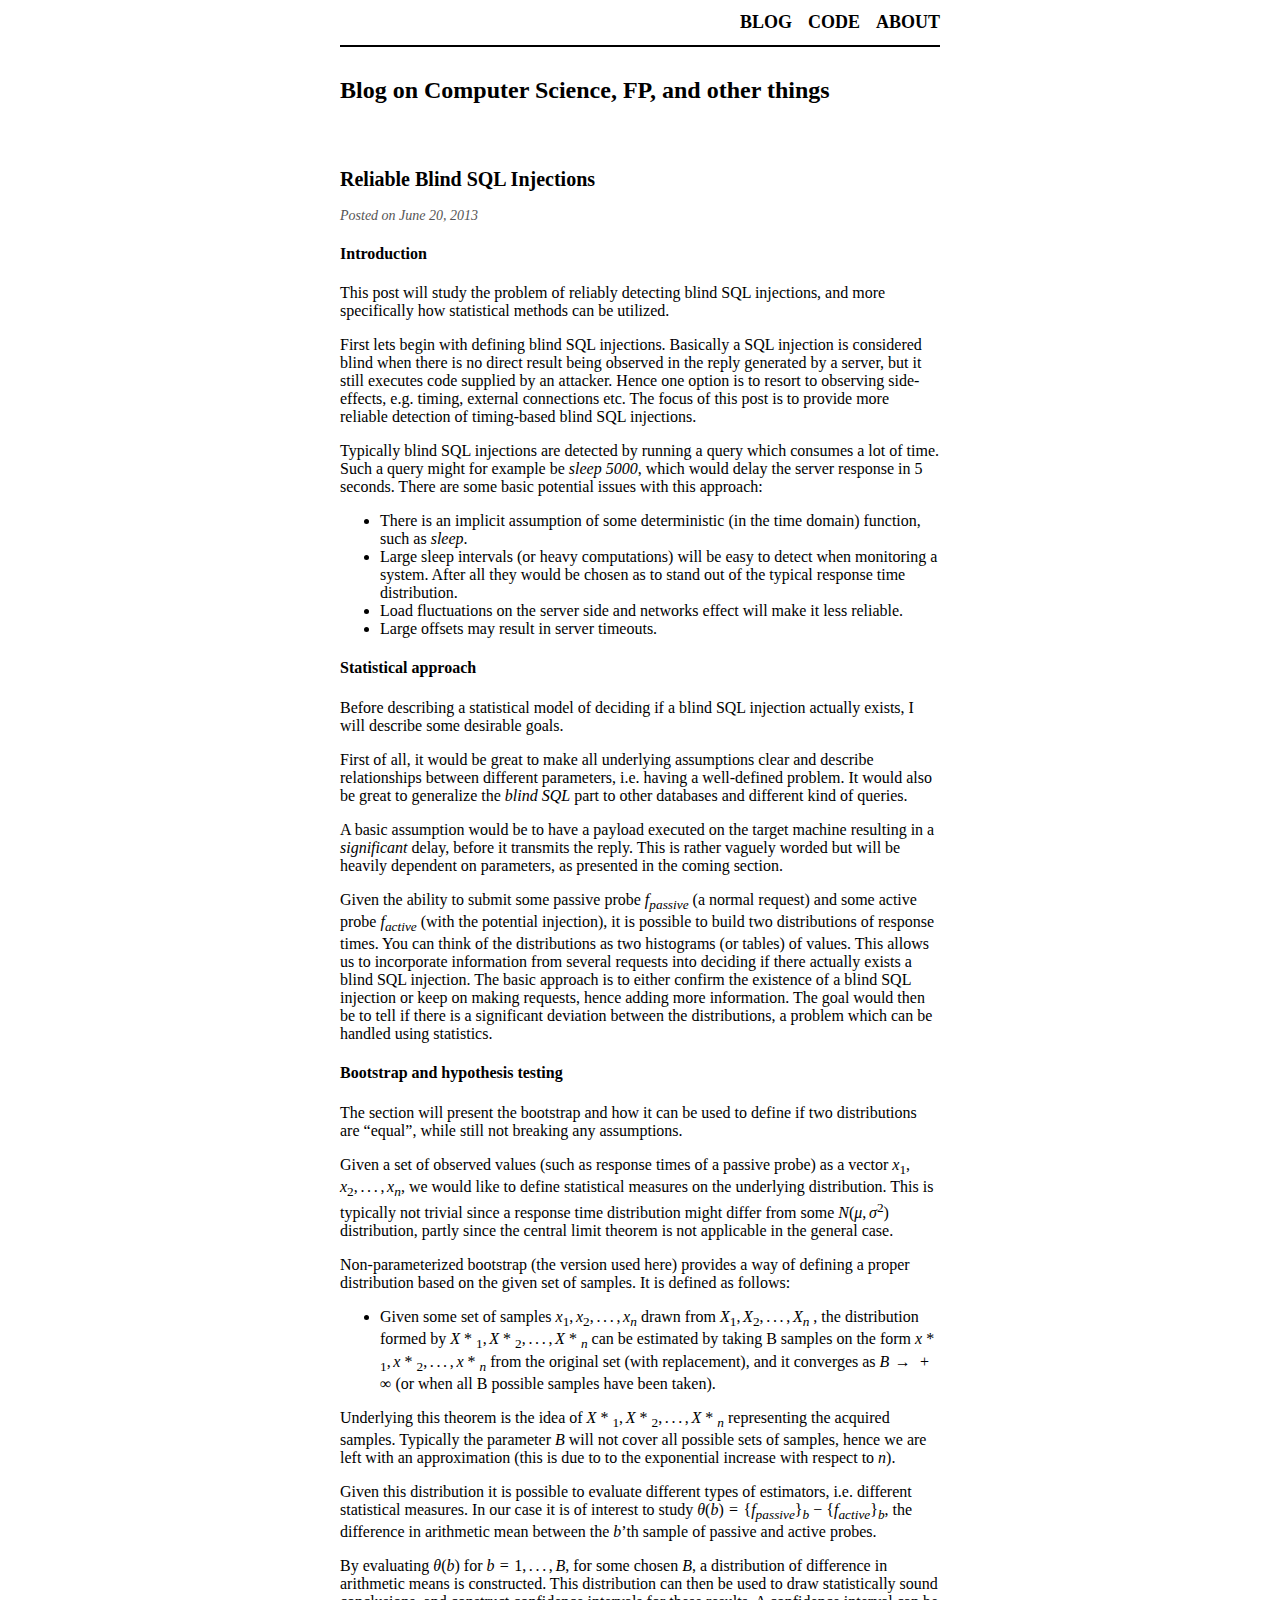
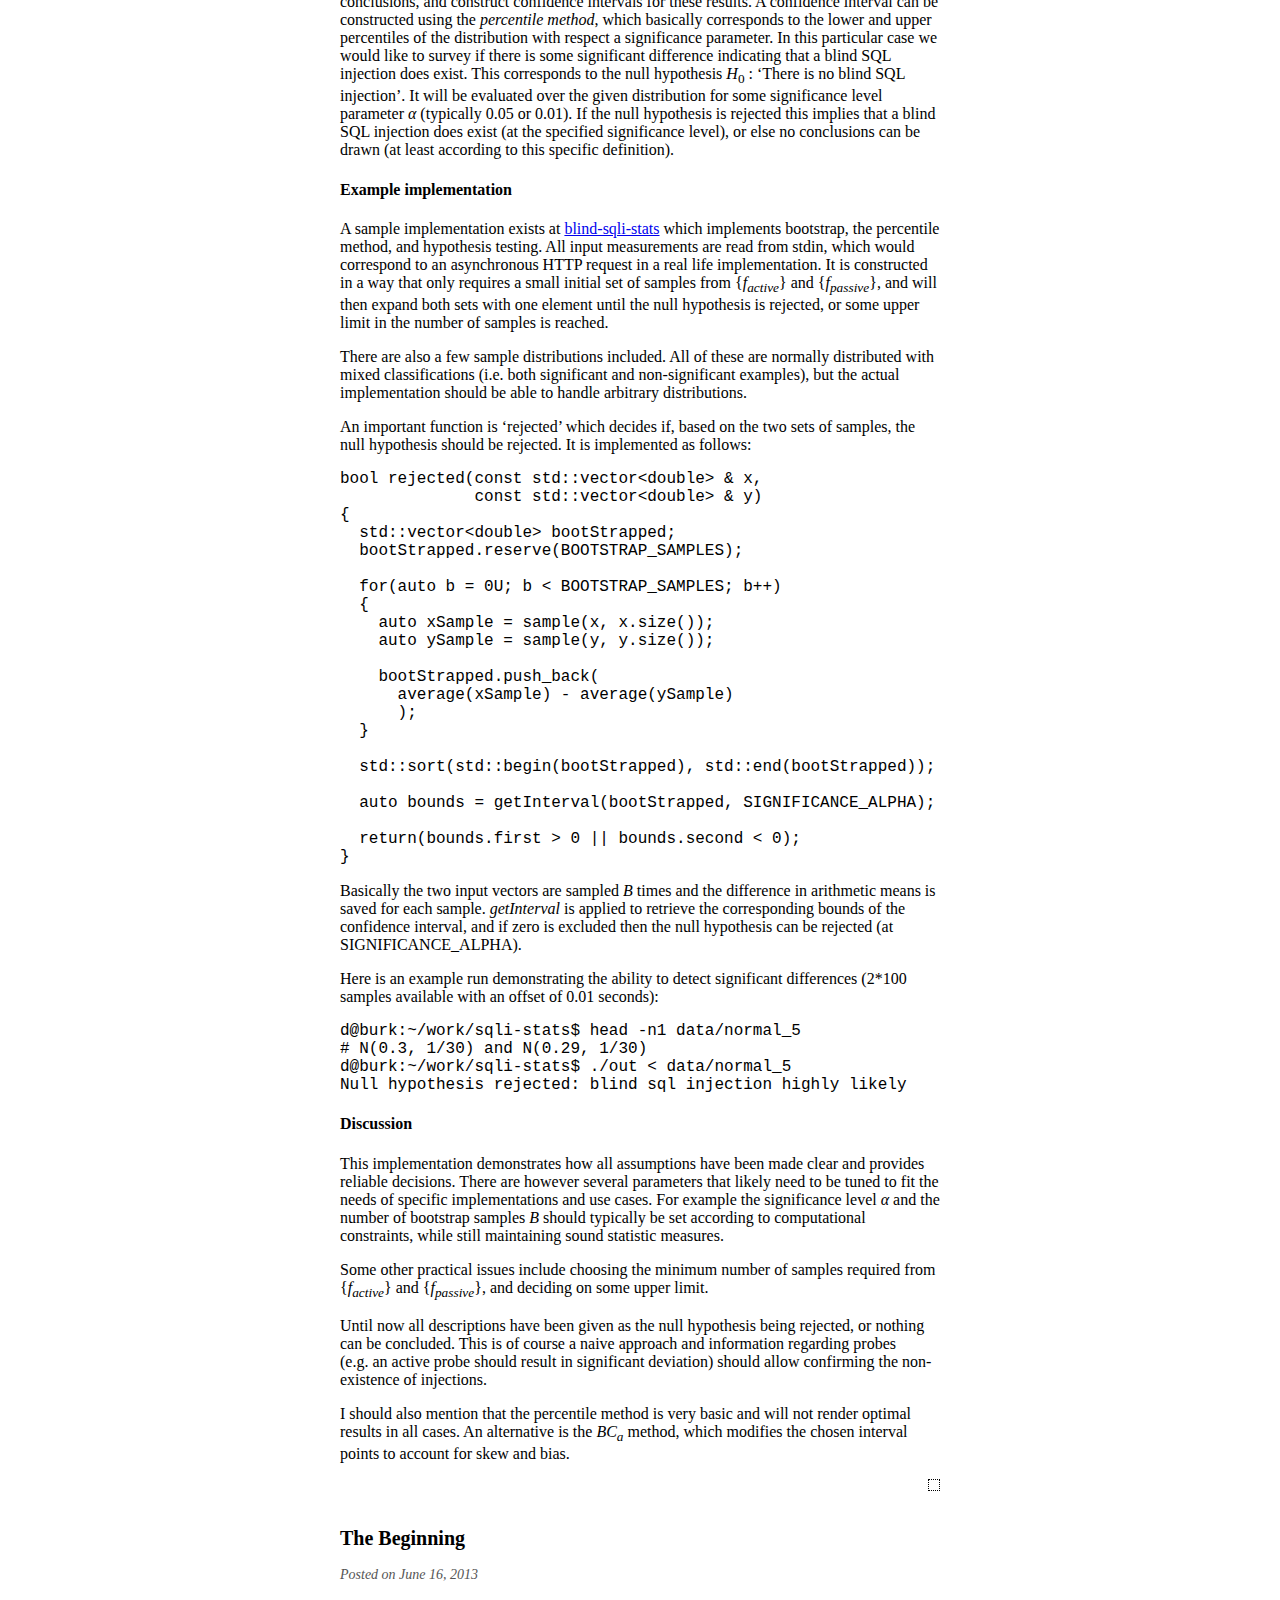
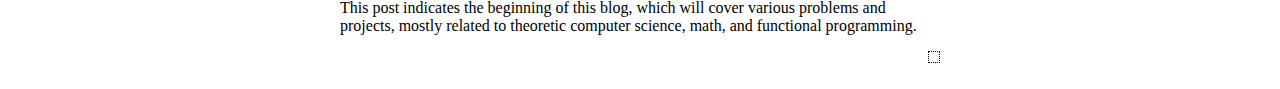
==== index.html @ d7e967e4 "Some improvements in SQL article." ====
<?xml version="1.0" encoding="UTF-8" ?>
<!DOCTYPE html PUBLIC "-//W3C//DTD XHTML 1.0 Strict//EN" "http://www.w3.org/TR/xhtml1/DTD/xhtml1-strict.dtd">
<html xmlns="http://www.w3.org/1999/xhtml" xml:lang="en" lang="en">
    <head>
        <meta http-equiv="Content-Type" content="text/html; charset=UTF-8" />
        <title>Blog on Computer Science, FP, and other things</title>
        <link rel="stylesheet" type="text/css" href="./css/default.css" />

        <script type="text/javascript" src="http://cdn.mathjax.org/mathjax/latest/MathJax.js?config=TeX-AMS-MML_HTMLorMML"></script>
        <script type="text/javascript">
        MathJax.Hub.Config({
          tex2jax: {
            inlineMath: [ ['$','$'], ['\\(','\\)'] ]
          }
        });
        </script>
    </head>
    <body>
        <div id="header">
            <div id="navigation">
                <a href="./">Blog</a>
                <a href="https://github.com/davnils" target="_blank">Code</a>
                <a href="./about.html">About</a>
            </div>
        </div>

        <div id="content">
            <h1>Blog on Computer Science, FP, and other things</h1>
            
  <a href="#Reliable Blind SQL Injections"></a>
  <div class="post">
<h2>Reliable Blind SQL Injections</h2>

<div class="info">
  Posted on June 20, 2013
</div>

  <h4 id="introduction">Introduction</h4>
<p>This post will study the problem of reliably detecting blind SQL injections, and more specifically how statistical methods can be utilized.</p>
<p>First lets begin with defining blind SQL injections. Basically a SQL injection is considered blind when there is no direct result being observed in the reply generated by a server, but it still executes code supplied by an attacker. Hence one option is to resort to observing side-effects, e.g. timing, external connections etc. The focus of this post is to provide more reliable detection of timing-based blind SQL injections.</p>
<p>Typically blind SQL injections are detected by running a query which consumes a lot of time. Such a query might for example be <i>sleep 5000</i>, which would delay the server response in 5 seconds. There are some basic potential issues with this approach:</p>
<ul>
<li>There is an implicit assumption of some deterministic (in the time domain) function, such as <i>sleep</i>.</li>
<li>Large sleep intervals (or heavy computations) will be easy to detect when monitoring a system. After all they would be chosen as to stand out of the typical response time distribution.</li>
<li>Load fluctuations on the server side and networks effect will make it less reliable.</li>
<li>Large offsets may result in server timeouts.</li>
</ul>
<h4 id="statistical-approach">Statistical approach</h4>
<p>Before describing a statistical model of deciding if a blind SQL injection actually exists, I will describe some desirable goals.</p>
<p>First of all, it would be great to make all underlying assumptions clear and describe relationships between different parameters, i.e. having a well-defined problem. It would also be great to generalize the <i>blind SQL</i> part to other databases and different kind of queries.</p>
<p>A basic assumption would be to have a payload executed on the target machine resulting in a <i>significant</i> delay, before it transmits the reply. This is rather vaguely worded but will be heavily dependent on parameters, as presented in the coming section.</p>
<p>Given the ability to submit some passive probe <span class="math"><em>f</em><sub><em>p</em><em>a</em><em>s</em><em>s</em><em>i</em><em>v</em><em>e</em></sub></span> (a normal request) and some active probe <span class="math"><em>f</em><sub><em>a</em><em>c</em><em>t</em><em>i</em><em>v</em><em>e</em></sub></span> (with the potential injection), it is possible to build two distributions of response times. You can think of the distributions as two histograms (or tables) of values. This allows us to incorporate information from several requests into deciding if there actually exists a blind SQL injection. The basic approach is to either confirm the existence of a blind SQL injection or keep on making requests, hence adding more information. The goal would then be to tell if there is a significant deviation between the distributions, a problem which can be handled using statistics.</p>
<h4 id="bootstrap-and-hypothesis-testing">Bootstrap and hypothesis testing</h4>
<p>The section will present the bootstrap and how it can be used to define if two distributions are “equal”, while still not breaking any assumptions.</p>
<p>Given a set of observed values (such as response times of a passive probe) as a vector <span class="math"><em>x</em><sub>1</sub>, <em>x</em><sub>2</sub>, . . . , <em>x</em><sub><em>n</em></sub></span>, we would like to define statistical measures on the underlying distribution. This is typically not trivial since a response time distribution might differ from some <span class="math"><em>N</em>(<em>μ</em>, <em>σ</em><sup>2</sup>)</span> distribution, partly since the central limit theorem is not applicable in the general case.</p>
<p>Non-parameterized bootstrap (the version used here) provides a way of defining a proper distribution based on the given set of samples. It is defined as follows:</p>
<ul>
<li>Given some set of samples <span class="math"><em>x</em><sub>1</sub>, <em>x</em><sub>2</sub>, . . . , <em>x</em><sub><em>n</em></sub></span> drawn from <span class="math"><em>X</em><sub>1</sub>, <em>X</em><sub>2</sub>, . . . , <em>X</em><sub><em>n</em></sub></span> , the distribution formed by <span class="math"><em>X</em> * <sub>1</sub>, <em>X</em> * <sub>2</sub>, . . . , <em>X</em> * <sub><em>n</em></sub></span> can be estimated by taking B samples on the form <span class="math"><em>x</em> * <sub>1</sub>, <em>x</em> * <sub>2</sub>, . . . , <em>x</em> * <sub><em>n</em></sub></span> from the original set (with replacement), and it converges as <span class="math"><em>B</em> →  + ∞</span> (or when all B possible samples have been taken).</li>
</ul>
<p>Underlying this theorem is the idea of <span class="math"><em>X</em> * <sub>1</sub>, <em>X</em> * <sub>2</sub>, . . . , <em>X</em> * <sub><em>n</em></sub></span> representing the acquired samples. Typically the parameter <span class="math"><em>B</em></span> will not cover all possible sets of samples, hence we are left with an approximation (this is due to to the exponential increase with respect to <span class="math"><em>n</em></span>).</p>
<p>Given this distribution it is possible to evaluate different types of estimators, i.e. different statistical measures. In our case it is of interest to study <span class="math"><em>θ</em>(<em>b</em>) = {<em>f</em><sub><em>p</em><em>a</em><em>s</em><em>s</em><em>i</em><em>v</em><em>e</em></sub>}<sub><em>b</em></sub> − {<em>f</em><sub><em>a</em><em>c</em><em>t</em><em>i</em><em>v</em><em>e</em></sub>}<sub><em>b</em></sub></span>, the difference in arithmetic mean between the <span class="math"><em>b</em></span>’th sample of passive and active probes.</p>
<p>By evaluating <span class="math"><em>θ</em>(<em>b</em>)</span> for <span class="math"><em>b</em> = 1, . . . , <em>B</em></span>, for some chosen <span class="math"><em>B</em></span>, a distribution of difference in arithmetic means is constructed. This distribution can then be used to draw statistically sound conclusions, and construct confidence intervals for these results. A confidence interval can be constructed using the <i>percentile method</i>, which basically corresponds to the lower and upper percentiles of the distribution with respect a significance parameter. In this particular case we would like to survey if there is some significant difference indicating that a blind SQL injection does exist. This corresponds to the null hypothesis <span class="math"><em>H</em><sub>0</sub></span> : ‘There is no blind SQL injection’. It will be evaluated over the given distribution for some significance level parameter <span class="math"><em>α</em></span> (typically 0.05 or 0.01). If the null hypothesis is rejected this implies that a blind SQL injection does exist (at the specified significance level), or else no conclusions can be drawn (at least according to this specific definition).</p>
<h4 id="example-implementation">Example implementation</h4>
<p>A sample implementation exists at <a href="https://github.com/davnils/blind-sqli-stats">blind-sqli-stats</a> which implements bootstrap, the percentile method, and hypothesis testing. All input measurements are read from stdin, which would correspond to an asynchronous HTTP request in a real life implementation. It is constructed in a way that only requires a small initial set of samples from <span class="math">{<em>f</em><sub><em>a</em><em>c</em><em>t</em><em>i</em><em>v</em><em>e</em></sub>}</span> and <span class="math">{<em>f</em><sub><em>p</em><em>a</em><em>s</em><em>s</em><em>i</em><em>v</em><em>e</em></sub>}</span>, and will then expand both sets with one element until the null hypothesis is rejected, or some upper limit in the number of samples is reached.</p>
<p>There are also a few sample distributions included. All of these are normally distributed with mixed classifications (i.e. both significant and non-significant examples), but the actual implementation should be able to handle arbitrary distributions.</p>
<p>An important function is ‘rejected’ which decides if, based on the two sets of samples, the null hypothesis should be rejected. It is implemented as follows:</p>
<pre><code>bool rejected(const std::vector&lt;double&gt; &amp; x,
              const std::vector&lt;double&gt; &amp; y)
{
  std::vector&lt;double&gt; bootStrapped;
  bootStrapped.reserve(BOOTSTRAP_SAMPLES);

  for(auto b = 0U; b &lt; BOOTSTRAP_SAMPLES; b++)
  {
    auto xSample = sample(x, x.size());
    auto ySample = sample(y, y.size());

    bootStrapped.push_back(
      average(xSample) - average(ySample)
      );
  }

  std::sort(std::begin(bootStrapped), std::end(bootStrapped));

  auto bounds = getInterval(bootStrapped, SIGNIFICANCE_ALPHA);

  return(bounds.first &gt; 0 || bounds.second &lt; 0);
}</code></pre>
<p>Basically the two input vectors are sampled <span class="math"><em>B</em></span> times and the difference in arithmetic means is saved for each sample. <span class="math"><em>g</em><em>e</em><em>t</em><em>I</em><em>n</em><em>t</em><em>e</em><em>r</em><em>v</em><em>a</em><em>l</em></span> is applied to retrieve the corresponding bounds of the confidence interval, and if zero is excluded then the null hypothesis can be rejected (at SIGNIFICANCE_ALPHA).</p>
<p>Here is an example run demonstrating the ability to detect significant differences (2*100 samples available with an offset of 0.01 seconds):</p>
<pre><code>d@burk:~/work/sqli-stats$ head -n1 data/normal_5
# N(0.3, 1/30) and N(0.29, 1/30)
d@burk:~/work/sqli-stats$ ./out &lt; data/normal_5 
Null hypothesis rejected: blind sql injection highly likely</code></pre>
<h4 id="discussion">Discussion</h4>
<p>This implementation demonstrates how all assumptions have been made clear and provides reliable decisions. There are however several parameters that likely need to be tuned to fit the needs of specific implementations and use cases. For example the significance level <span class="math"><em>α</em></span> and the number of bootstrap samples <span class="math"><em>B</em></span> should typically be set according to computational constraints, while still maintaining sound statistic measures.</p>
<p>Some other practical issues include choosing the minimum number of samples required from <span class="math">{<em>f</em><sub><em>a</em><em>c</em><em>t</em><em>i</em><em>v</em><em>e</em></sub>}</span> and <span class="math">{<em>f</em><sub><em>p</em><em>a</em><em>s</em><em>s</em><em>i</em><em>v</em><em>e</em></sub>}</span>, and deciding on some upper limit.</p>
<p>Until now all descriptions have been given as the null hypothesis being rejected, or nothing can be concluded. This is of course a naive approach and information regarding probes (e.g. an active probe should result in significant deviation) should allow confirming the non-existence of injections.</p>
<p>I should also mention that the percentile method is very basic and will not render optimal results in all cases. An alternative is the <span class="math"><em>B</em><em>C</em><sub><em>a</em></sub></span> method, which modifies the chosen interval points to account for skew and bias.</p>
</div>

<div class="box"></div>


  <a href="#The Beginning"></a>
  <div class="post">
<h2>The Beginning</h2>

<div class="info">
  Posted on June 16, 2013
</div>

  <p>This post indicates the beginning of this blog, which will cover various problems and projects, mostly related to theoretic computer science, math, and functional programming.</p>
</div>

<div class="box"></div>



        </div>
    </body>
</html>
---- css/default.css ----
body{color:black;font-size:16px;margin:0px auto 0px auto;width:600px}div#header{border-bottom:2px solid black;margin-bottom:30px;padding:12px 0px 12px 0px}div#logo a{color:black;float:left;font-size:18px;font-weight:bold;text-decoration:none}div#header #navigation{text-align:right}div#header #navigation a{color:black;font-size:18px;font-weight:bold;margin-left:12px;text-decoration:none;text-transform:uppercase}div#footer{border-top:solid 2px black;color:#555;font-size:12px;margin-top:30px;padding:12px 0px 12px 0px;text-align:right}h1{font-size:24px}h2{font-size:20px}div.info{color:#555;font-size:14px;font-style:italic}div.post{margin-top:4em}div.box{width:10px;height:10px;border:1px;border-style:dotted;background-color:white;float:right}
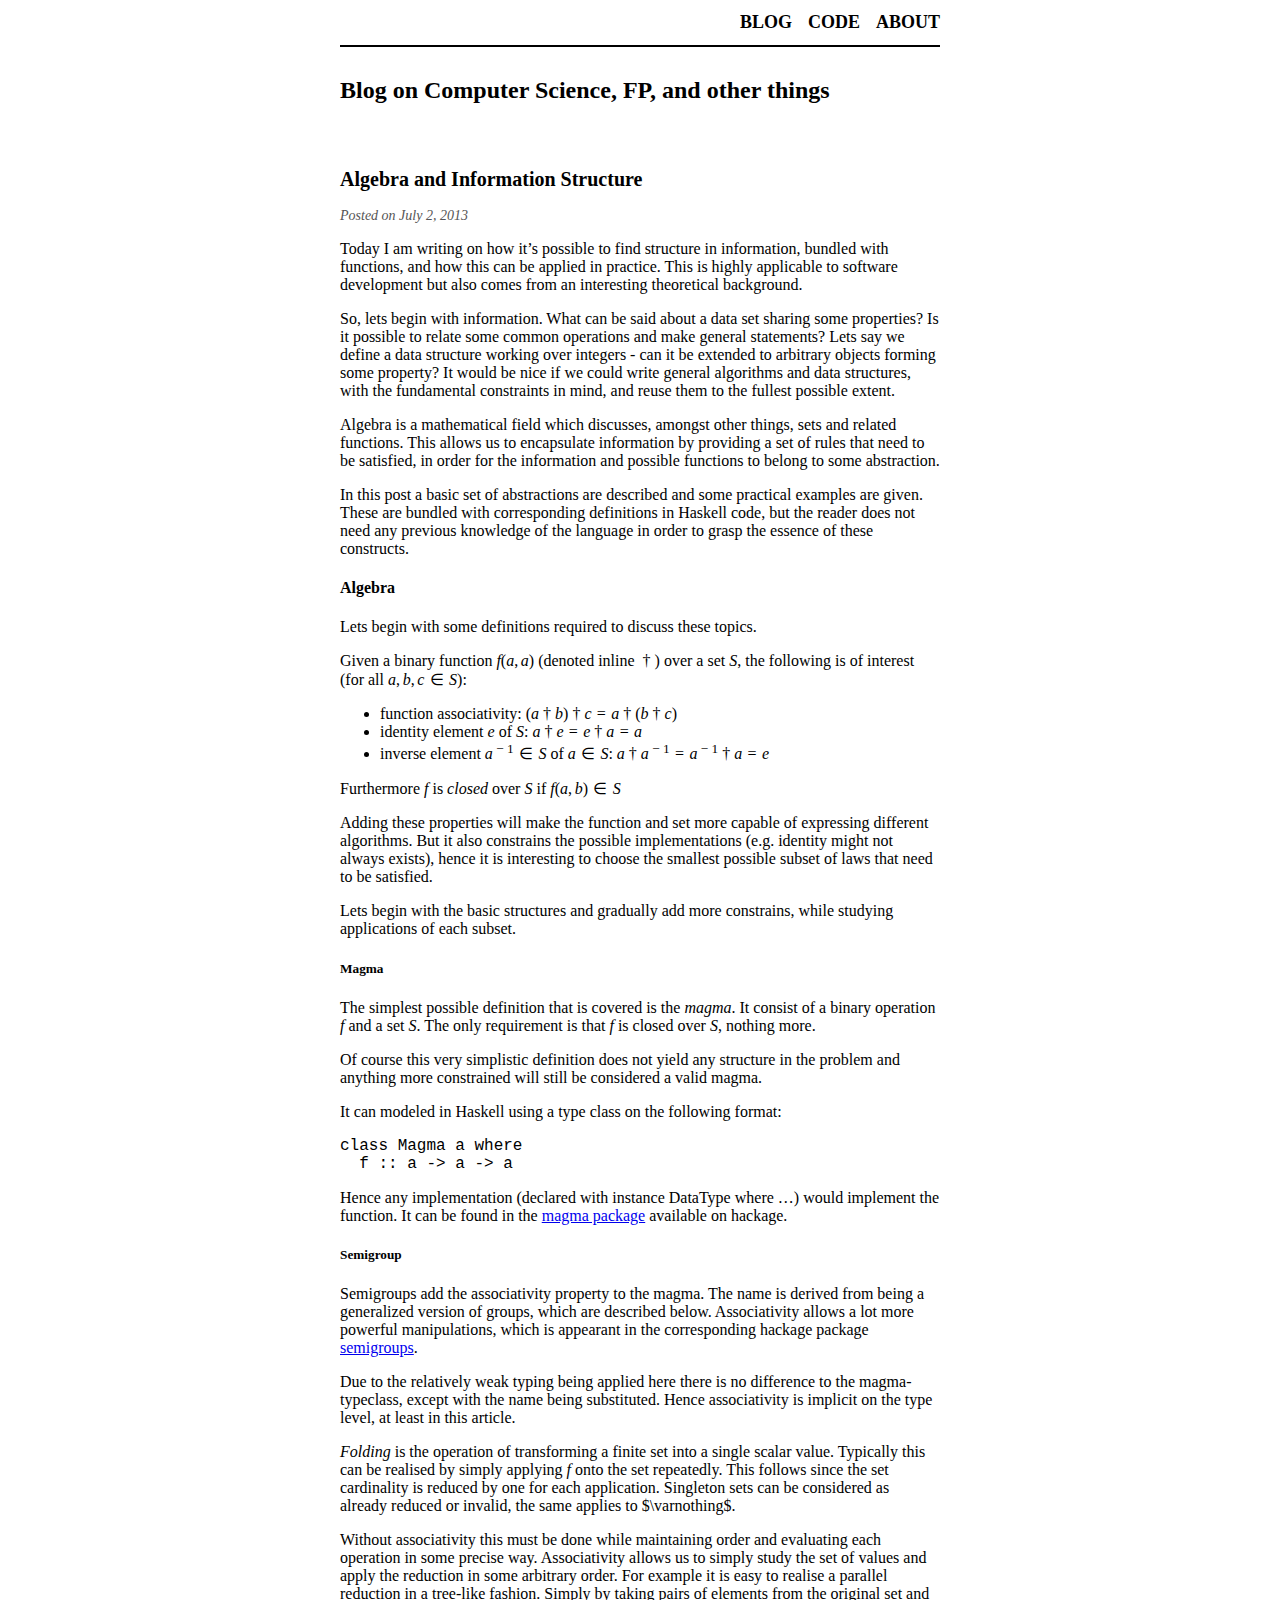
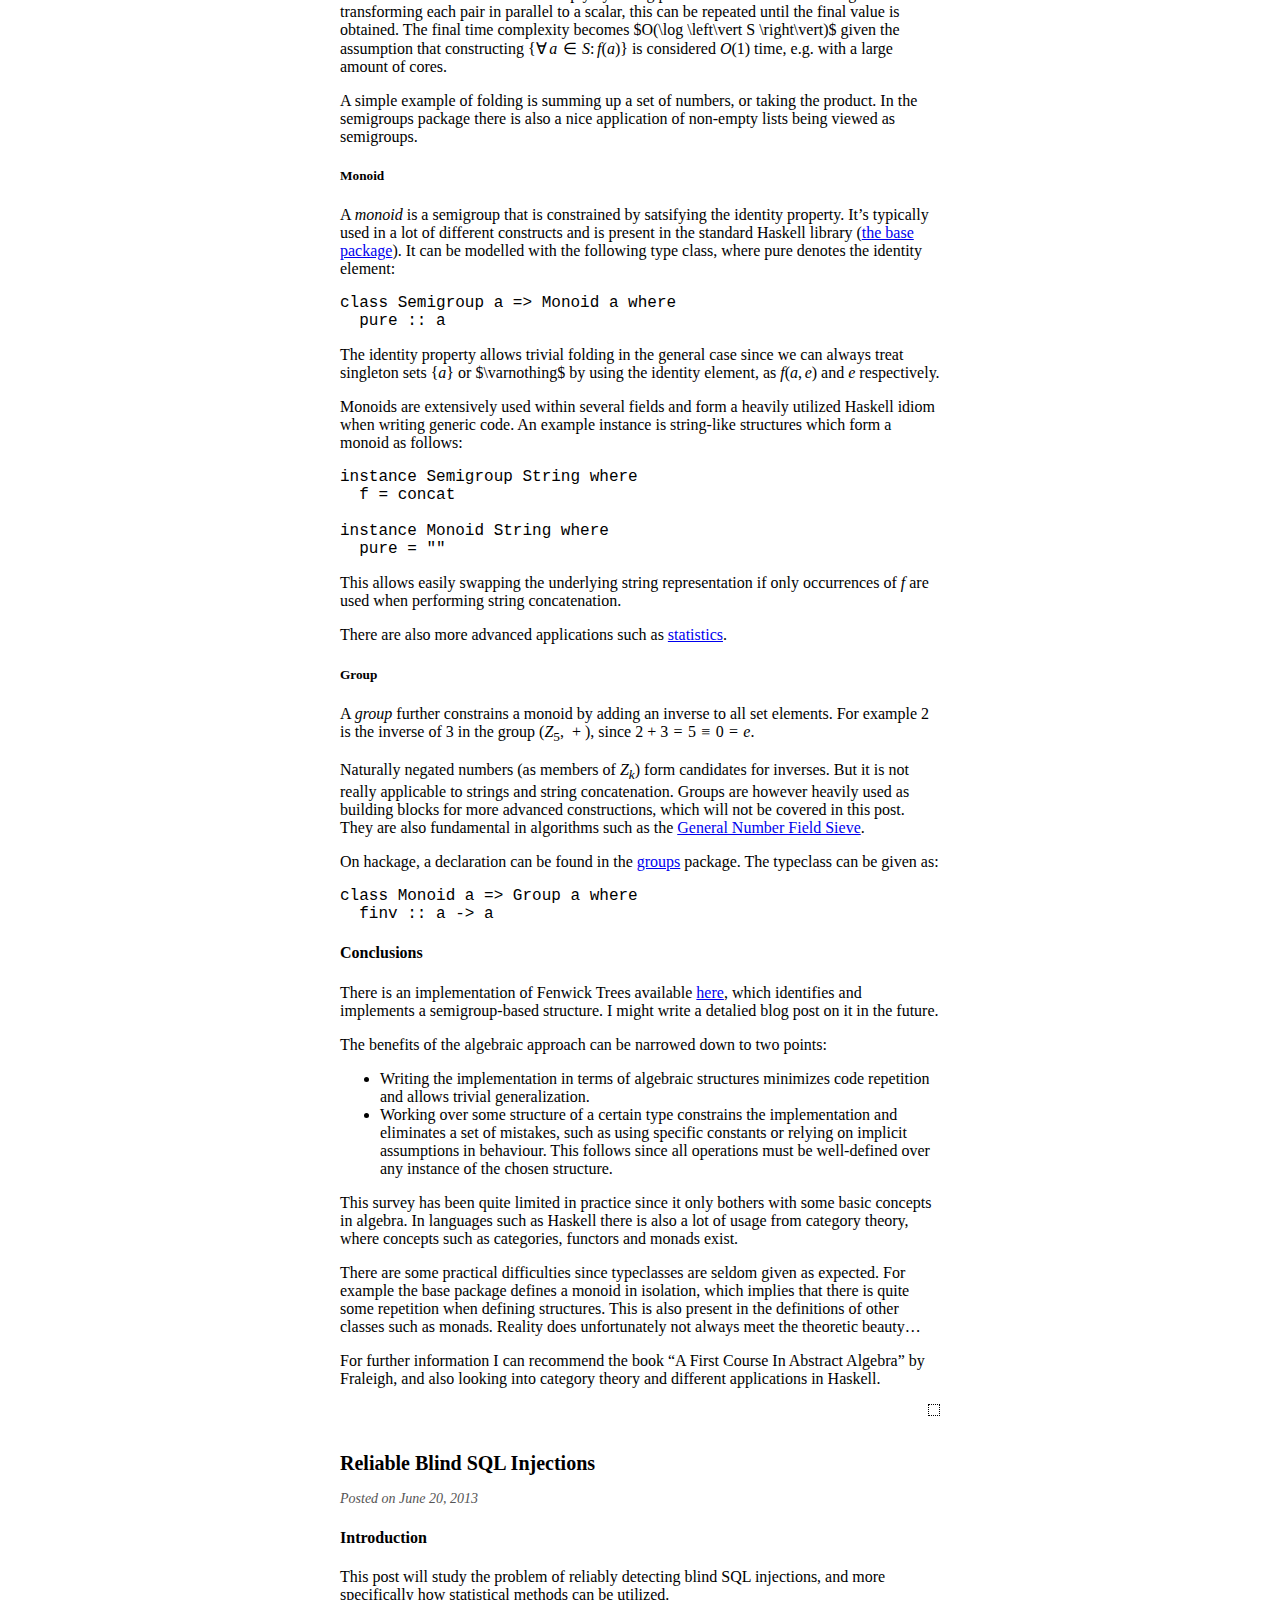
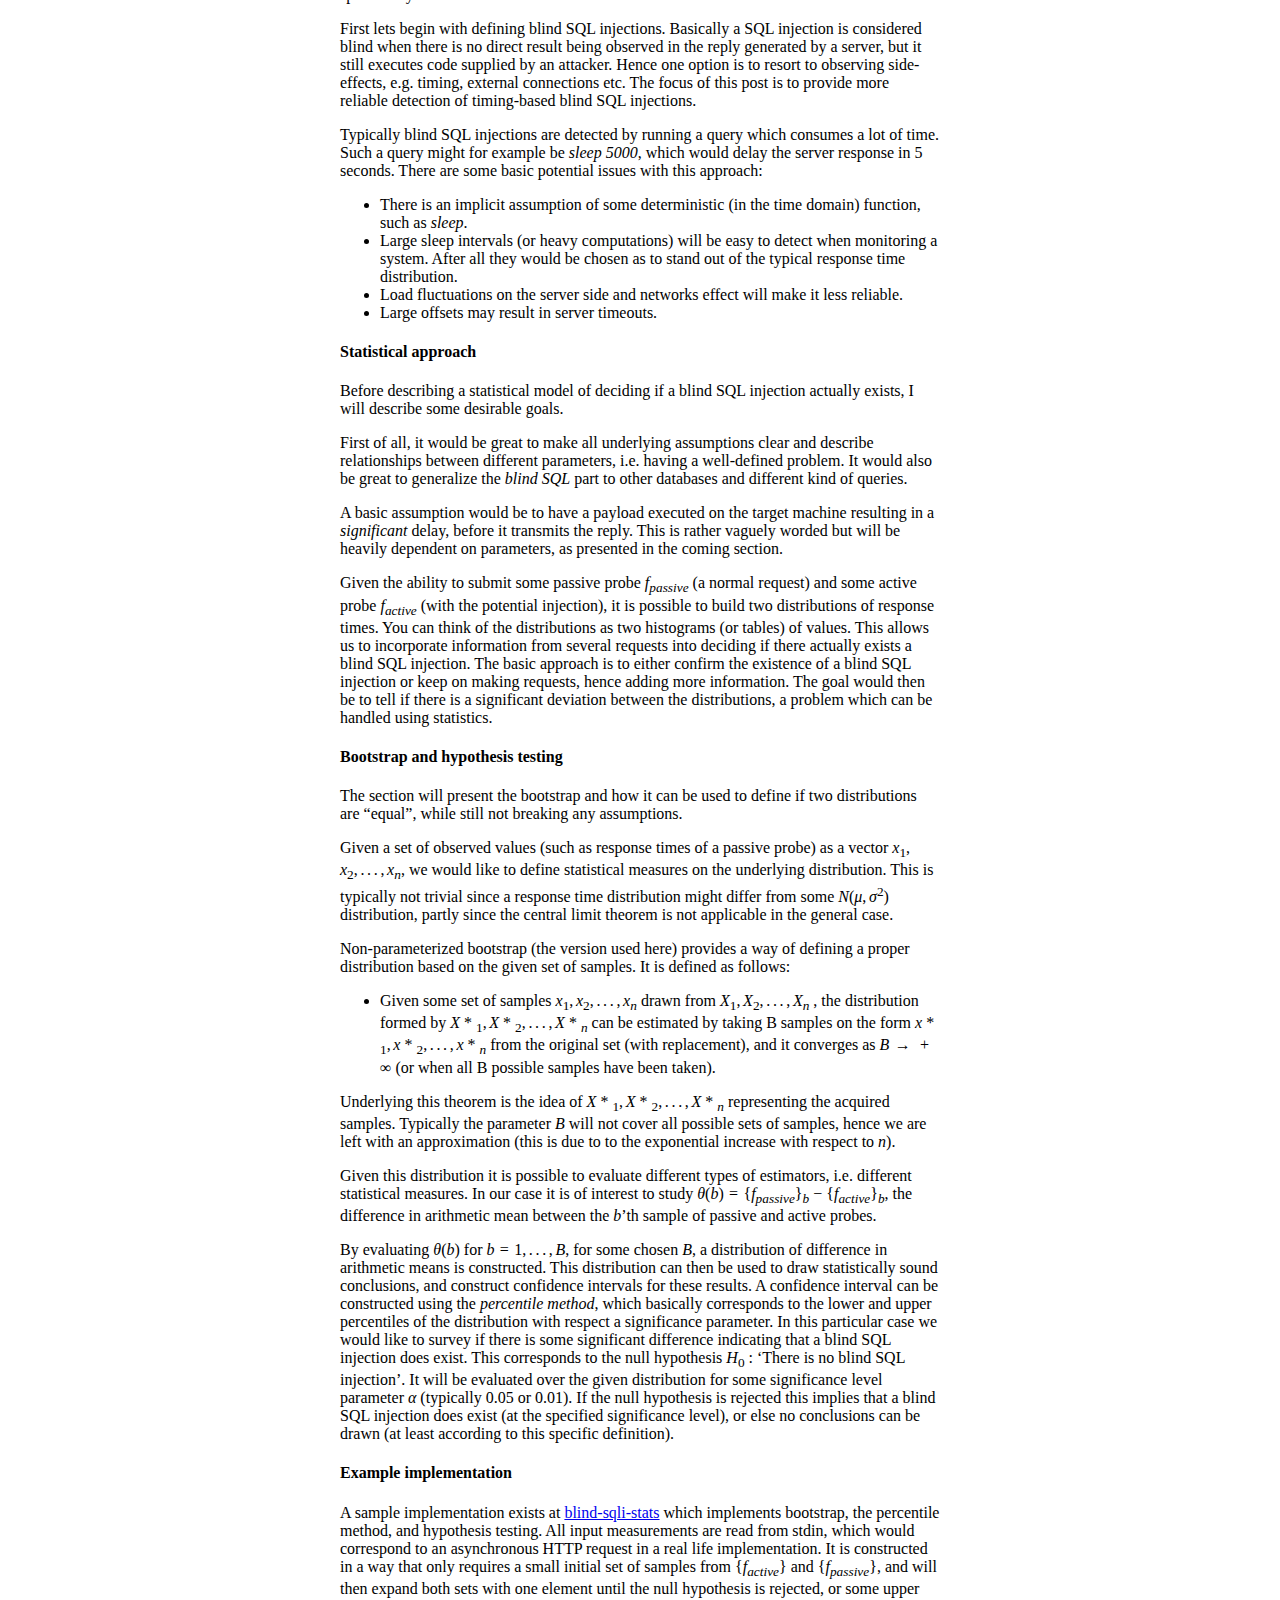
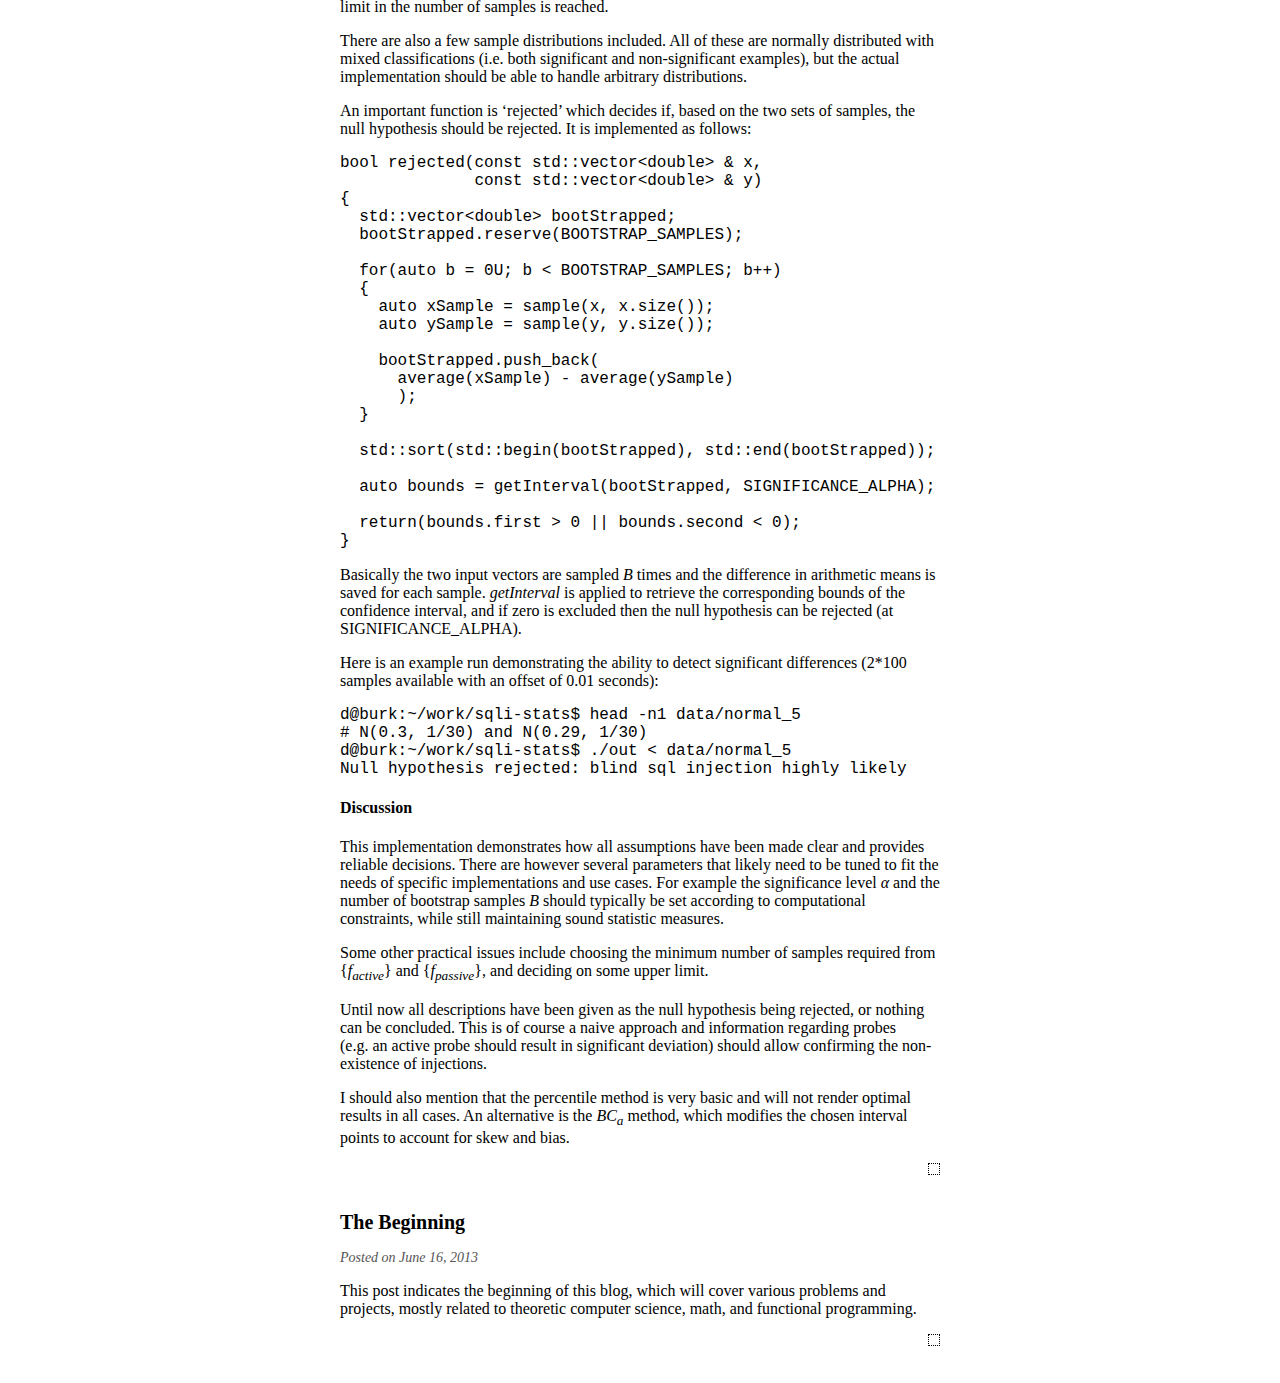
==== commit f82240ad: "New post on algebra." ====
--- a/index.html
+++ b/index.html
@@ -27,6 +27,76 @@
         <div id="content">
             <h1>Blog on Computer Science, FP, and other things</h1>
             
+  <a href="#Algebra and Information Structure"></a>
+  <div class="post">
+<h2>Algebra and Information Structure</h2>
+
+<div class="info">
+  Posted on July  2, 2013
+</div>
+
+  <p>Today I am writing on how it’s possible to find structure in information, bundled with functions, and how this can be applied in practice. This is highly applicable to software development but also comes from an interesting theoretical background.</p>
+<p>So, lets begin with information. What can be said about a data set sharing some properties? Is it possible to relate some common operations and make general statements? Lets say we define a data structure working over integers - can it be extended to arbitrary objects forming some property? It would be nice if we could write general algorithms and data structures, with the fundamental constraints in mind, and reuse them to the fullest possible extent.</p>
+<p>Algebra is a mathematical field which discusses, amongst other things, sets and related functions. This allows us to encapsulate information by providing a set of rules that need to be satisfied, in order for the information and possible functions to belong to some abstraction.</p>
+<p>In this post a basic set of abstractions are described and some practical examples are given. These are bundled with corresponding definitions in Haskell code, but the reader does not need any previous knowledge of the language in order to grasp the essence of these constructs.</p>
+<h4 id="algebra">Algebra</h4>
+<p>Lets begin with some definitions required to discuss these topics.</p>
+<p>Given a binary function <span class="math"><em>f</em>(<em>a</em>, <em>a</em>)</span> (denoted inline <span class="math"> † </span>) over a set <span class="math"><em>S</em></span>, the following is of interest (for all <span class="math"><em>a</em>, <em>b</em>, <em>c</em> ∈ <em>S</em></span>):</p>
+<ul>
+<li>function associativity: <span class="math">(<em>a</em> † <em>b</em>) † <em>c</em> = <em>a</em> † (<em>b</em> † <em>c</em>)</span></li>
+<li>identity element <span class="math"><em>e</em></span> of <span class="math"><em>S</em></span>: <span class="math"><em>a</em> † <em>e</em> = <em>e</em> † <em>a</em> = <em>a</em></span></li>
+<li>inverse element <span class="math"><em>a</em><sup> − 1</sup> ∈ <em>S</em></span> of <span class="math"><em>a</em> ∈ <em>S</em></span>: <span class="math"><em>a</em> † <em>a</em><sup> − 1</sup> = <em>a</em><sup> − 1</sup> † <em>a</em> = <em>e</em></span></li>
+</ul>
+<p>Furthermore <span class="math"><em>f</em></span> is <span class="math"><em>c</em><em>l</em><em>o</em><em>s</em><em>e</em><em>d</em></span> over <span class="math"><em>S</em></span> if <span class="math"><em>f</em>(<em>a</em>, <em>b</em>) ∈ <em>S</em></span></p>
+<p>Adding these properties will make the function and set more capable of expressing different algorithms. But it also constrains the possible implementations (e.g. identity might not always exists), hence it is interesting to choose the smallest possible subset of laws that need to be satisfied.</p>
+<p>Lets begin with the basic structures and gradually add more constrains, while studying applications of each subset.</p>
+<h5 id="magma">Magma</h5>
+<p>The simplest possible definition that is covered is the <span class="math"><em>m</em><em>a</em><em>g</em><em>m</em><em>a</em></span>. It consist of a binary operation <span class="math"><em>f</em></span> and a set <span class="math"><em>S</em></span>. The only requirement is that <span class="math"><em>f</em></span> is closed over <span class="math"><em>S</em></span>, nothing more.</p>
+<p>Of course this very simplistic definition does not yield any structure in the problem and anything more constrained will still be considered a valid magma.</p>
+<p>It can modeled in Haskell using a type class on the following format:</p>
+<pre class="sourceCode haskell"><code class="sourceCode haskell"><span class="kw">class</span> <span class="dt">Magma</span> a <span class="kw">where</span>
+<span class="ot">  f ::</span> a <span class="ot">-&gt;</span> a <span class="ot">-&gt;</span> a</code></pre>
+<p>Hence any implementation (declared with instance DataType where …) would implement the function. It can be found in the <a href="http://hackage.haskell.org/package/magma">magma package</a> available on hackage.</p>
+<h5 id="semigroup">Semigroup</h5>
+<p>Semigroups add the associativity property to the magma. The name is derived from being a generalized version of groups, which are described below. Associativity allows a lot more powerful manipulations, which is appearant in the corresponding hackage package <a href="http://hackage.haskell.org/package/semigroups">semigroups</a>.</p>
+<p>Due to the relatively weak typing being applied here there is no difference to the magma-typeclass, except with the name being substituted. Hence associativity is implicit on the type level, at least in this article.</p>
+<p><span class="math"><em>F</em><em>o</em><em>l</em><em>d</em><em>i</em><em>n</em><em>g</em></span> is the operation of transforming a finite set into a single scalar value. Typically this can be realised by simply applying <span class="math"><em>f</em></span> onto the set repeatedly. This follows since the set cardinality is reduced by one for each application. Singleton sets can be considered as already reduced or invalid, the same applies to <span class="math">$\varnothing$</span>.</p>
+<p>Without associativity this must be done while maintaining order and evaluating each operation in some precise way. Associativity allows us to simply study the set of values and apply the reduction in some arbitrary order. For example it is easy to realise a parallel reduction in a tree-like fashion. Simply by taking pairs of elements from the original set and transforming each pair in parallel to a scalar, this can be repeated until the final value is obtained. The final time complexity becomes <span class="math">$O(\log \left\vert S \right\vert)$</span> given the assumption that constructing <span class="math">{∀ <em>a</em> ∈ <em>S</em>: <em>f</em>(<em>a</em>)}</span> is considered <span class="math"><em>O</em>(1)</span> time, e.g. with a large amount of cores.</p>
+<p>A simple example of folding is summing up a set of numbers, or taking the product. In the semigroups package there is also a nice application of non-empty lists being viewed as semigroups.</p>
+<h5 id="monoid">Monoid</h5>
+<p>A <span class="math"><em>m</em><em>o</em><em>n</em><em>o</em><em>i</em><em>d</em></span> is a semigroup that is constrained by satsifying the identity property. It’s typically used in a lot of different constructs and is present in the standard Haskell library (<a href="http://www.haskell.org/ghc/docs/latest/html/libraries/base/Data-Monoid.html">the base package</a>). It can be modelled with the following type class, where pure denotes the identity element:</p>
+<pre class="sourceCode haskell"><code class="sourceCode haskell"><span class="kw">class</span> <span class="dt">Semigroup</span> a <span class="ot">=&gt;</span> <span class="dt">Monoid</span> a <span class="kw">where</span>
+<span class="ot">  pure ::</span> a</code></pre>
+<p>The identity property allows trivial folding in the general case since we can always treat singleton sets <span class="math">{<em>a</em>}</span> or <span class="math">$\varnothing$</span> by using the identity element, as <span class="math"><em>f</em>(<em>a</em>, <em>e</em>)</span> and <span class="math"><em>e</em></span> respectively.</p>
+<p>Monoids are extensively used within several fields and form a heavily utilized Haskell idiom when writing generic code. An example instance is string-like structures which form a monoid as follows:</p>
+<pre class="sourceCode haskell"><code class="sourceCode haskell"><span class="kw">instance</span> <span class="dt">Semigroup</span> <span class="dt">String</span> <span class="kw">where</span>
+  f <span class="fu">=</span> <span class="fu">concat</span>
+
+<span class="kw">instance</span> <span class="dt">Monoid</span> <span class="dt">String</span> <span class="kw">where</span>
+  pure <span class="fu">=</span> <span class="st">&quot;&quot;</span></code></pre>
+<p>This allows easily swapping the underlying string representation if only occurrences of <span class="math"><em>f</em></span> are used when performing string concatenation.</p>
+<p>There are also more advanced applications such as <a href="http://izbicki.me/blog/hlearn-cross-validates-400x-faster-than-weka">statistics</a>.</p>
+<h5 id="group">Group</h5>
+<p>A <span class="math"><em>g</em><em>r</em><em>o</em><em>u</em><em>p</em></span> further constrains a monoid by adding an inverse to all set elements. For example <span class="math">2</span> is the inverse of <span class="math">3</span> in the group (<span class="math"><em>Z</em><sub>5</sub></span>, <span class="math"> + </span>), since <span class="math">2 + 3 = 5 ≡ 0 = <em>e</em></span>.</p>
+<p>Naturally negated numbers (as members of <span class="math"><em>Z</em><sub><em>k</em></sub></span>) form candidates for inverses. But it is not really applicable to strings and string concatenation. Groups are however heavily used as building blocks for more advanced constructions, which will not be covered in this post. They are also fundamental in algorithms such as the <a href="https://en.wikipedia.org/wiki/General_number_field_sieve">General Number Field Sieve</a>.</p>
+<p>On hackage, a declaration can be found in the <a href="http://hackage.haskell.org/packages/archive/groups/0.3.0.0/doc/html/Data-Group.html">groups</a> package. The typeclass can be given as:</p>
+<pre class="sourceCode haskell"><code class="sourceCode haskell"><span class="kw">class</span> <span class="dt">Monoid</span> a <span class="ot">=&gt;</span> <span class="dt">Group</span> a <span class="kw">where</span>
+<span class="ot">  finv ::</span> a <span class="ot">-&gt;</span> a</code></pre>
+<h4 id="conclusions">Conclusions</h4>
+<p>There is an implementation of Fenwick Trees available <a href="https://github.com/davnils/fenwick-semi">here</a>, which identifies and implements a semigroup-based structure. I might write a detalied blog post on it in the future.</p>
+<p>The benefits of the algebraic approach can be narrowed down to two points:</p>
+<ul>
+<li>Writing the implementation in terms of algebraic structures minimizes code repetition and allows trivial generalization.</li>
+<li>Working over some structure of a certain type constrains the implementation and eliminates a set of mistakes, such as using specific constants or relying on implicit assumptions in behaviour. This follows since all operations must be well-defined over any instance of the chosen structure.</li>
+</ul>
+<p>This survey has been quite limited in practice since it only bothers with some basic concepts in algebra. In languages such as Haskell there is also a lot of usage from category theory, where concepts such as categories, functors and monads exist.</p>
+<p>There are some practical difficulties since typeclasses are seldom given as expected. For example the base package defines a monoid in isolation, which implies that there is quite some repetition when defining structures. This is also present in the definitions of other classes such as monads. Reality does unfortunately not always meet the theoretic beauty…</p>
+<p>For further information I can recommend the book “A First Course In Abstract Algebra” by Fraleigh, and also looking into category theory and different applications in Haskell.</p>
+</div>
+
+<div class="box"></div>
+
+
   <a href="#Reliable Blind SQL Injections"></a>
   <div class="post">
 <h2>Reliable Blind SQL Injections</h2>
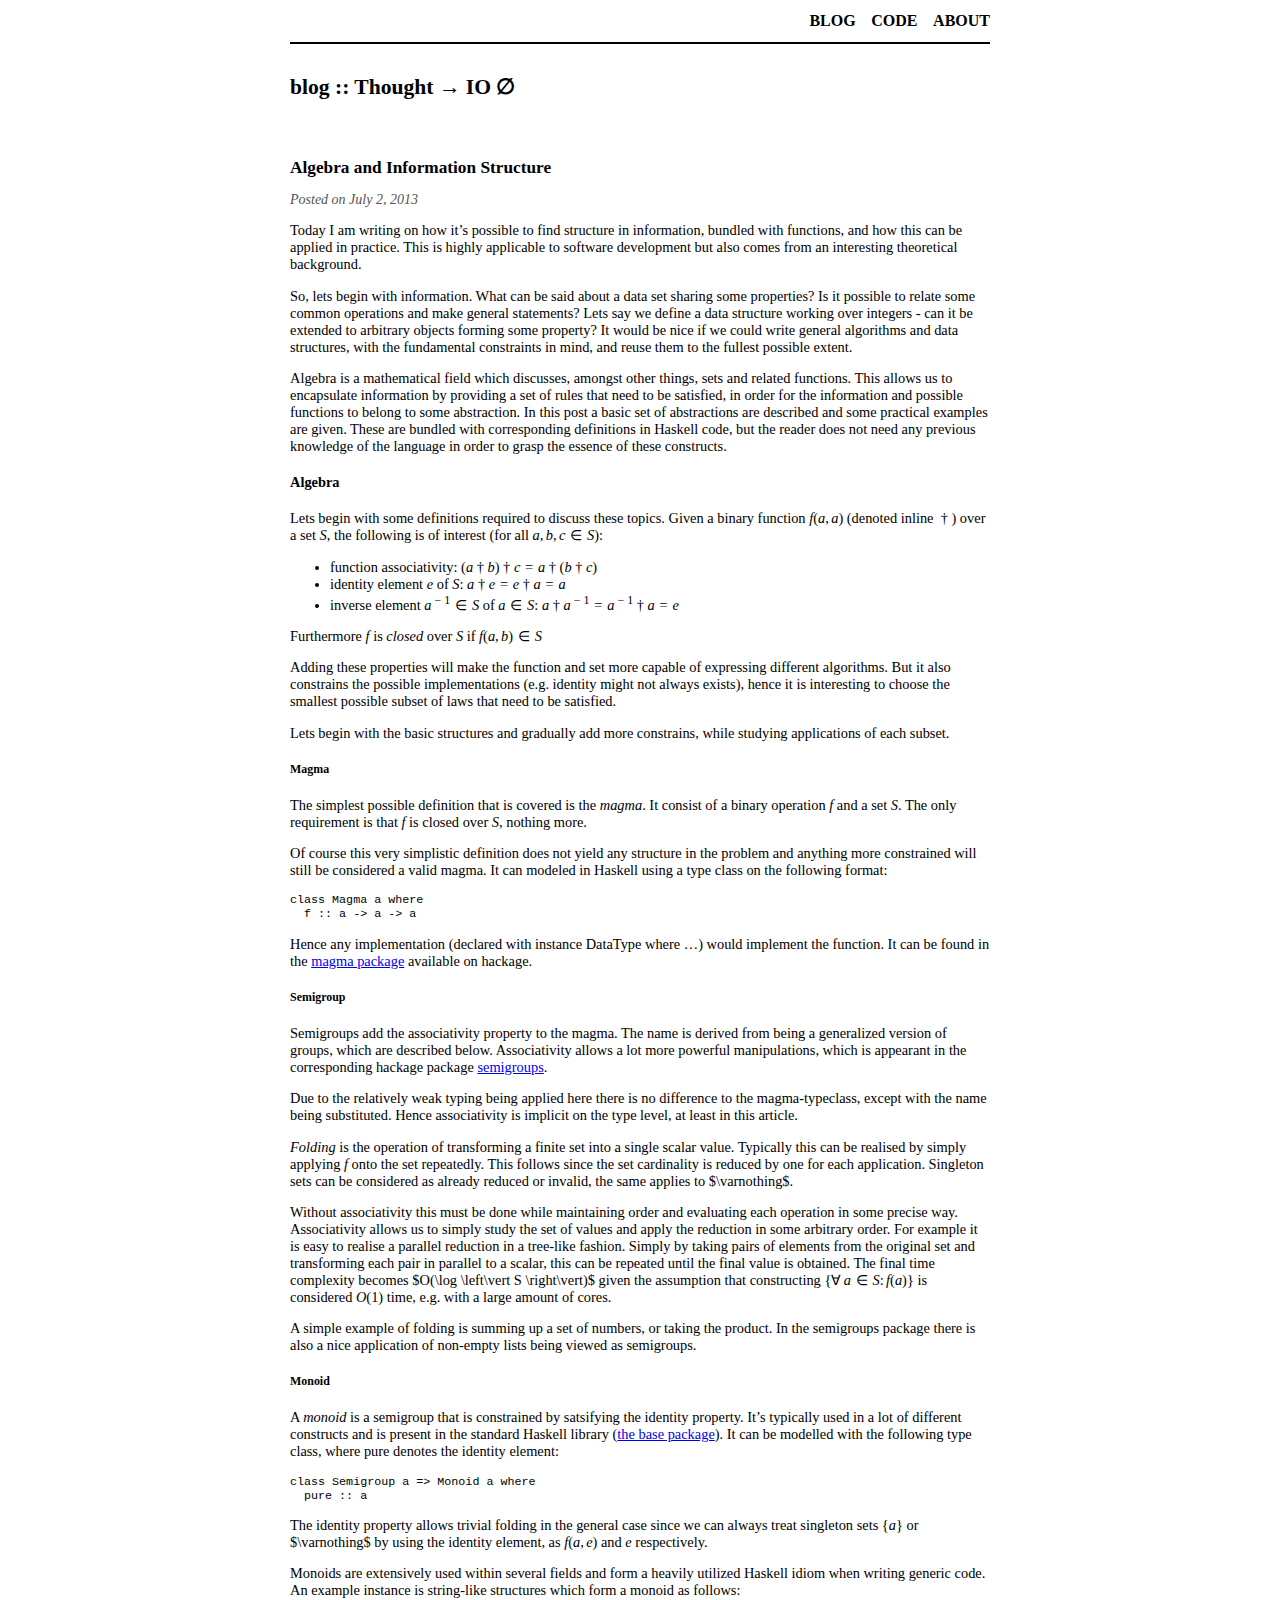
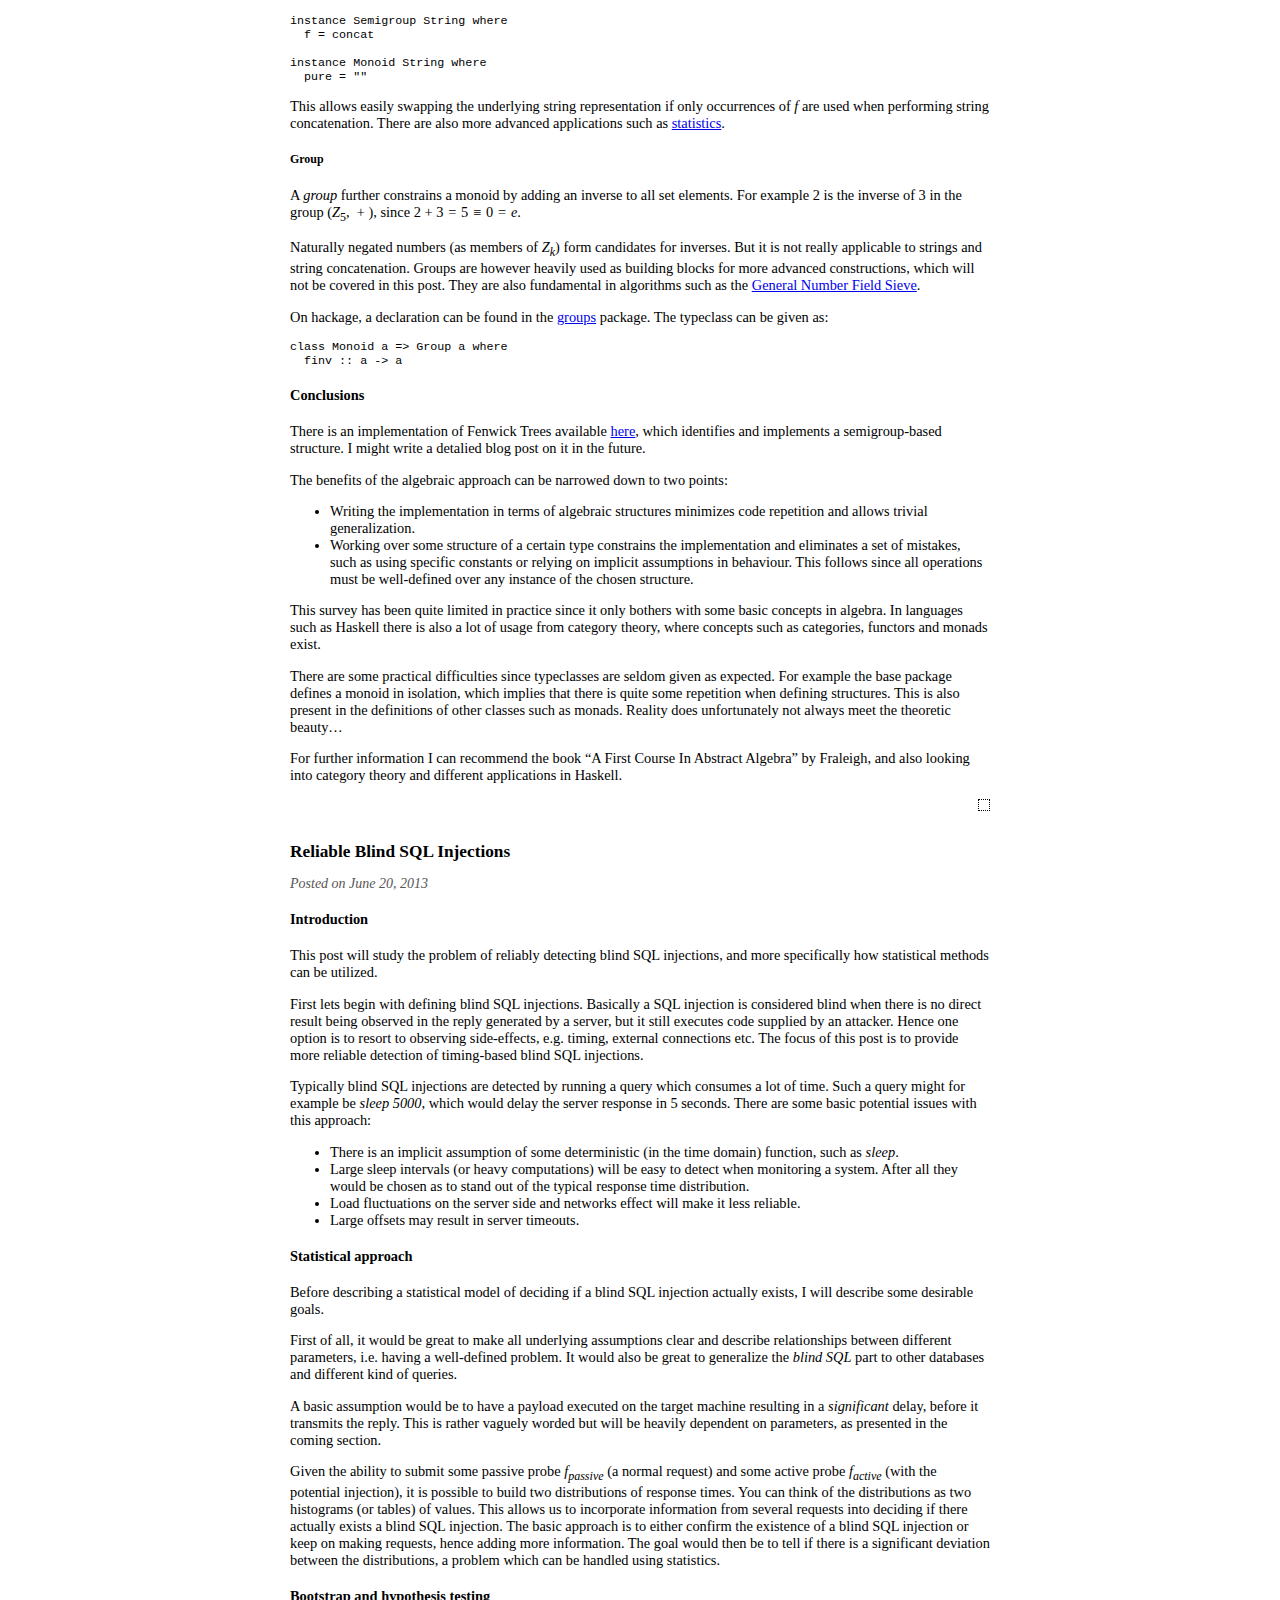
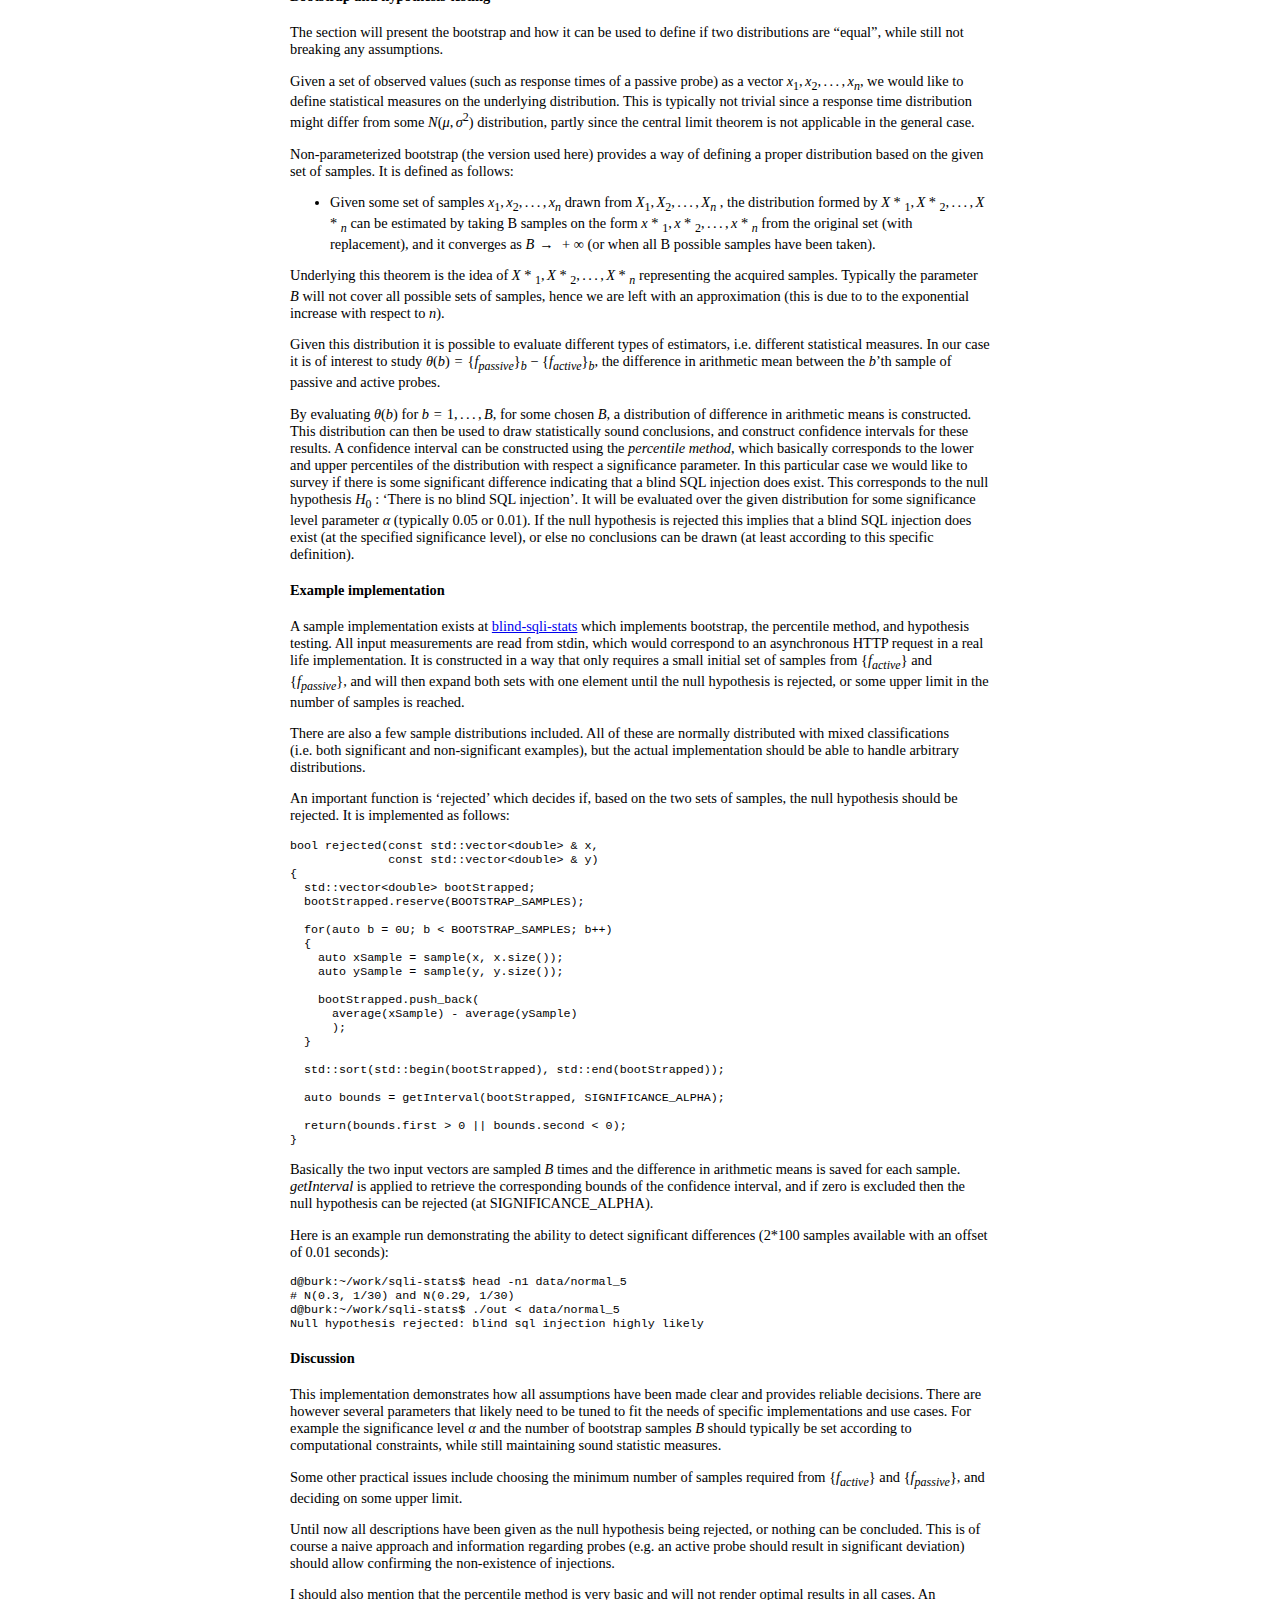
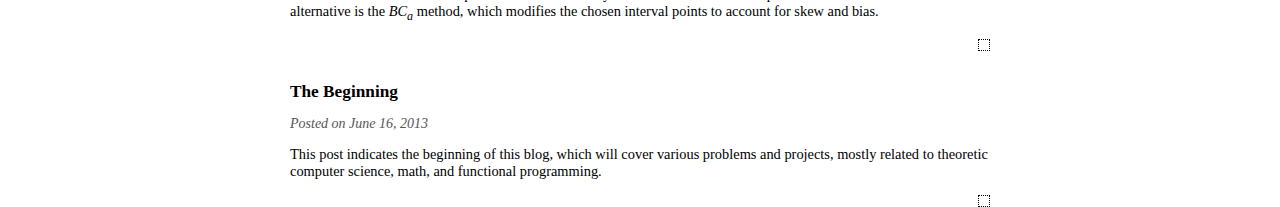
==== commit f71f7493: "New blog format." ====
--- a/index.html
+++ b/index.html
@@ -3,7 +3,7 @@
 <html xmlns="http://www.w3.org/1999/xhtml" xml:lang="en" lang="en">
     <head>
         <meta http-equiv="Content-Type" content="text/html; charset=UTF-8" />
-        <title>Blog on Computer Science, FP, and other things</title>
+        <title>blog :: Thought → IO ∅</title>
         <link rel="stylesheet" type="text/css" href="./css/default.css" />
 
         <script type="text/javascript" src="http://cdn.mathjax.org/mathjax/latest/MathJax.js?config=TeX-AMS-MML_HTMLorMML"></script>
@@ -25,7 +25,7 @@
         </div>
 
         <div id="content">
-            <h1>Blog on Computer Science, FP, and other things</h1>
+            <h1>blog :: Thought → IO ∅</h1>
             
   <a href="#Algebra and Information Structure"></a>
   <div class="post">
@@ -37,11 +37,9 @@
 
   <p>Today I am writing on how it’s possible to find structure in information, bundled with functions, and how this can be applied in practice. This is highly applicable to software development but also comes from an interesting theoretical background.</p>
 <p>So, lets begin with information. What can be said about a data set sharing some properties? Is it possible to relate some common operations and make general statements? Lets say we define a data structure working over integers - can it be extended to arbitrary objects forming some property? It would be nice if we could write general algorithms and data structures, with the fundamental constraints in mind, and reuse them to the fullest possible extent.</p>
-<p>Algebra is a mathematical field which discusses, amongst other things, sets and related functions. This allows us to encapsulate information by providing a set of rules that need to be satisfied, in order for the information and possible functions to belong to some abstraction.</p>
-<p>In this post a basic set of abstractions are described and some practical examples are given. These are bundled with corresponding definitions in Haskell code, but the reader does not need any previous knowledge of the language in order to grasp the essence of these constructs.</p>
+<p>Algebra is a mathematical field which discusses, amongst other things, sets and related functions. This allows us to encapsulate information by providing a set of rules that need to be satisfied, in order for the information and possible functions to belong to some abstraction. In this post a basic set of abstractions are described and some practical examples are given. These are bundled with corresponding definitions in Haskell code, but the reader does not need any previous knowledge of the language in order to grasp the essence of these constructs.</p>
 <h4 id="algebra">Algebra</h4>
-<p>Lets begin with some definitions required to discuss these topics.</p>
-<p>Given a binary function <span class="math"><em>f</em>(<em>a</em>, <em>a</em>)</span> (denoted inline <span class="math"> † </span>) over a set <span class="math"><em>S</em></span>, the following is of interest (for all <span class="math"><em>a</em>, <em>b</em>, <em>c</em> ∈ <em>S</em></span>):</p>
+<p>Lets begin with some definitions required to discuss these topics. Given a binary function <span class="math"><em>f</em>(<em>a</em>, <em>a</em>)</span> (denoted inline <span class="math"> † </span>) over a set <span class="math"><em>S</em></span>, the following is of interest (for all <span class="math"><em>a</em>, <em>b</em>, <em>c</em> ∈ <em>S</em></span>):</p>
 <ul>
 <li>function associativity: <span class="math">(<em>a</em> † <em>b</em>) † <em>c</em> = <em>a</em> † (<em>b</em> † <em>c</em>)</span></li>
 <li>identity element <span class="math"><em>e</em></span> of <span class="math"><em>S</em></span>: <span class="math"><em>a</em> † <em>e</em> = <em>e</em> † <em>a</em> = <em>a</em></span></li>
@@ -52,8 +50,7 @@
 <p>Lets begin with the basic structures and gradually add more constrains, while studying applications of each subset.</p>
 <h5 id="magma">Magma</h5>
 <p>The simplest possible definition that is covered is the <span class="math"><em>m</em><em>a</em><em>g</em><em>m</em><em>a</em></span>. It consist of a binary operation <span class="math"><em>f</em></span> and a set <span class="math"><em>S</em></span>. The only requirement is that <span class="math"><em>f</em></span> is closed over <span class="math"><em>S</em></span>, nothing more.</p>
-<p>Of course this very simplistic definition does not yield any structure in the problem and anything more constrained will still be considered a valid magma.</p>
-<p>It can modeled in Haskell using a type class on the following format:</p>
+<p>Of course this very simplistic definition does not yield any structure in the problem and anything more constrained will still be considered a valid magma. It can modeled in Haskell using a type class on the following format:</p>
 <pre class="sourceCode haskell"><code class="sourceCode haskell"><span class="kw">class</span> <span class="dt">Magma</span> a <span class="kw">where</span>
 <span class="ot">  f ::</span> a <span class="ot">-&gt;</span> a <span class="ot">-&gt;</span> a</code></pre>
 <p>Hence any implementation (declared with instance DataType where …) would implement the function. It can be found in the <a href="http://hackage.haskell.org/package/magma">magma package</a> available on hackage.</p>
@@ -74,8 +71,7 @@
 
 <span class="kw">instance</span> <span class="dt">Monoid</span> <span class="dt">String</span> <span class="kw">where</span>
   pure <span class="fu">=</span> <span class="st">&quot;&quot;</span></code></pre>
-<p>This allows easily swapping the underlying string representation if only occurrences of <span class="math"><em>f</em></span> are used when performing string concatenation.</p>
-<p>There are also more advanced applications such as <a href="http://izbicki.me/blog/hlearn-cross-validates-400x-faster-than-weka">statistics</a>.</p>
+<p>This allows easily swapping the underlying string representation if only occurrences of <span class="math"><em>f</em></span> are used when performing string concatenation. There are also more advanced applications such as <a href="http://izbicki.me/blog/hlearn-cross-validates-400x-faster-than-weka">statistics</a>.</p>
 <h5 id="group">Group</h5>
 <p>A <span class="math"><em>g</em><em>r</em><em>o</em><em>u</em><em>p</em></span> further constrains a monoid by adding an inverse to all set elements. For example <span class="math">2</span> is the inverse of <span class="math">3</span> in the group (<span class="math"><em>Z</em><sub>5</sub></span>, <span class="math"> + </span>), since <span class="math">2 + 3 = 5 ≡ 0 = <em>e</em></span>.</p>
 <p>Naturally negated numbers (as members of <span class="math"><em>Z</em><sub><em>k</em></sub></span>) form candidates for inverses. But it is not really applicable to strings and string concatenation. Groups are however heavily used as building blocks for more advanced constructions, which will not be covered in this post. They are also fundamental in algorithms such as the <a href="https://en.wikipedia.org/wiki/General_number_field_sieve">General Number Field Sieve</a>.</p>
--- a/css/default.css
+++ b/css/default.css
@@ -1 +1 @@
-body{color:black;font-size:16px;margin:0px auto 0px auto;width:600px}div#header{border-bottom:2px solid black;margin-bottom:30px;padding:12px 0px 12px 0px}div#logo a{color:black;float:left;font-size:18px;font-weight:bold;text-decoration:none}div#header #navigation{text-align:right}div#header #navigation a{color:black;font-size:18px;font-weight:bold;margin-left:12px;text-decoration:none;text-transform:uppercase}div#footer{border-top:solid 2px black;color:#555;font-size:12px;margin-top:30px;padding:12px 0px 12px 0px;text-align:right}h1{font-size:24px}h2{font-size:20px}div.info{color:#555;font-size:14px;font-style:italic}div.post{margin-top:4em}div.box{width:10px;height:10px;border:1px;border-style:dotted;background-color:white;float:right}+body{color:black;font-size:0.9em;margin:0px auto 0px auto;max-width:700px}div#header{border-bottom:2px solid black;margin-bottom:30px;padding:12px 0px 12px 0px}div#logo a{color:black;float:left;font-size:2em;font-weight:bold;text-decoration:none}div#header #navigation{text-align:right}div#header #navigation a{color:black;font-size:16px;font-weight:bold;margin-left:12px;text-decoration:none;text-transform:uppercase}div#footer{border-top:solid 2px black;color:#555;font-size:12px;margin-top:30px;padding:12px 0px 12px 0px;text-align:right}h1{font-size:1.5em}h2{font-size:1.2em}div.info{color:#555;font-size:14px;font-style:italic}div.post{margin-top:4em}div.box{width:10px;height:10px;border:1px;border-style:dotted;background-color:white;float:right}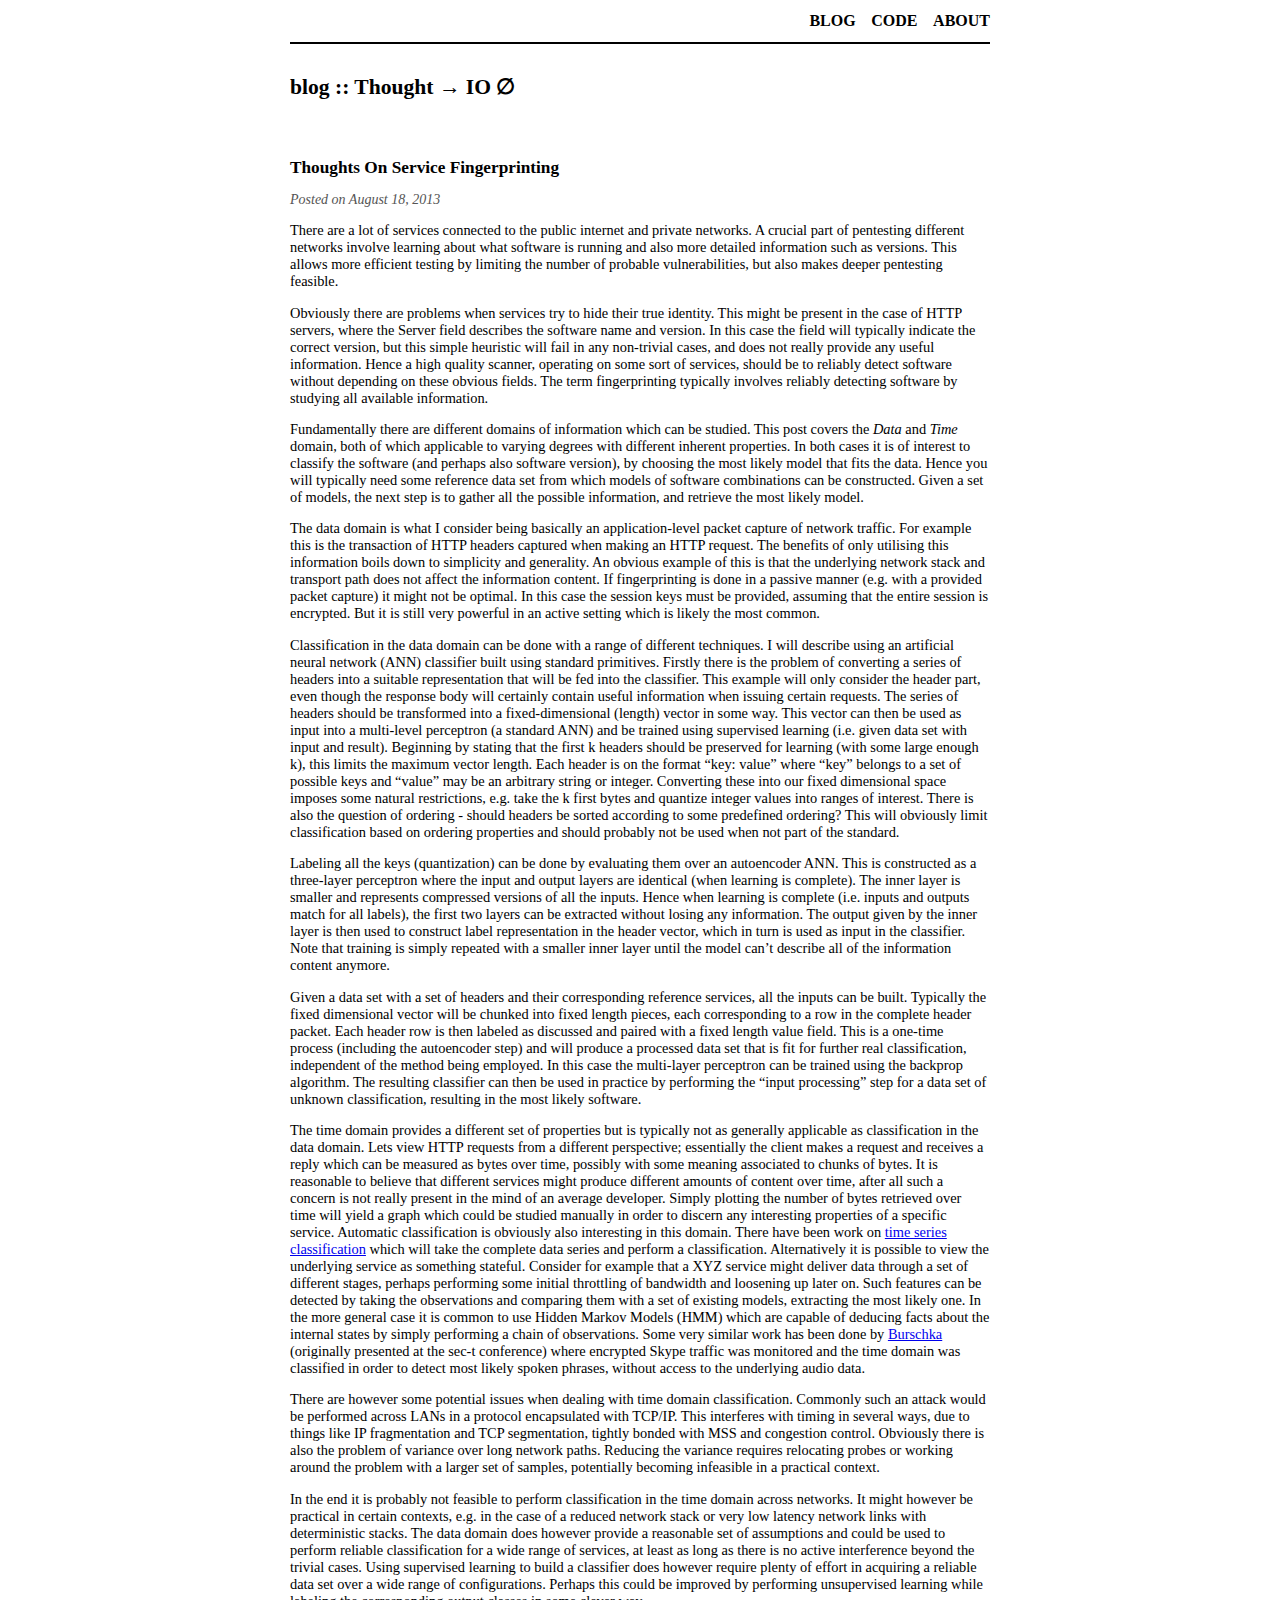
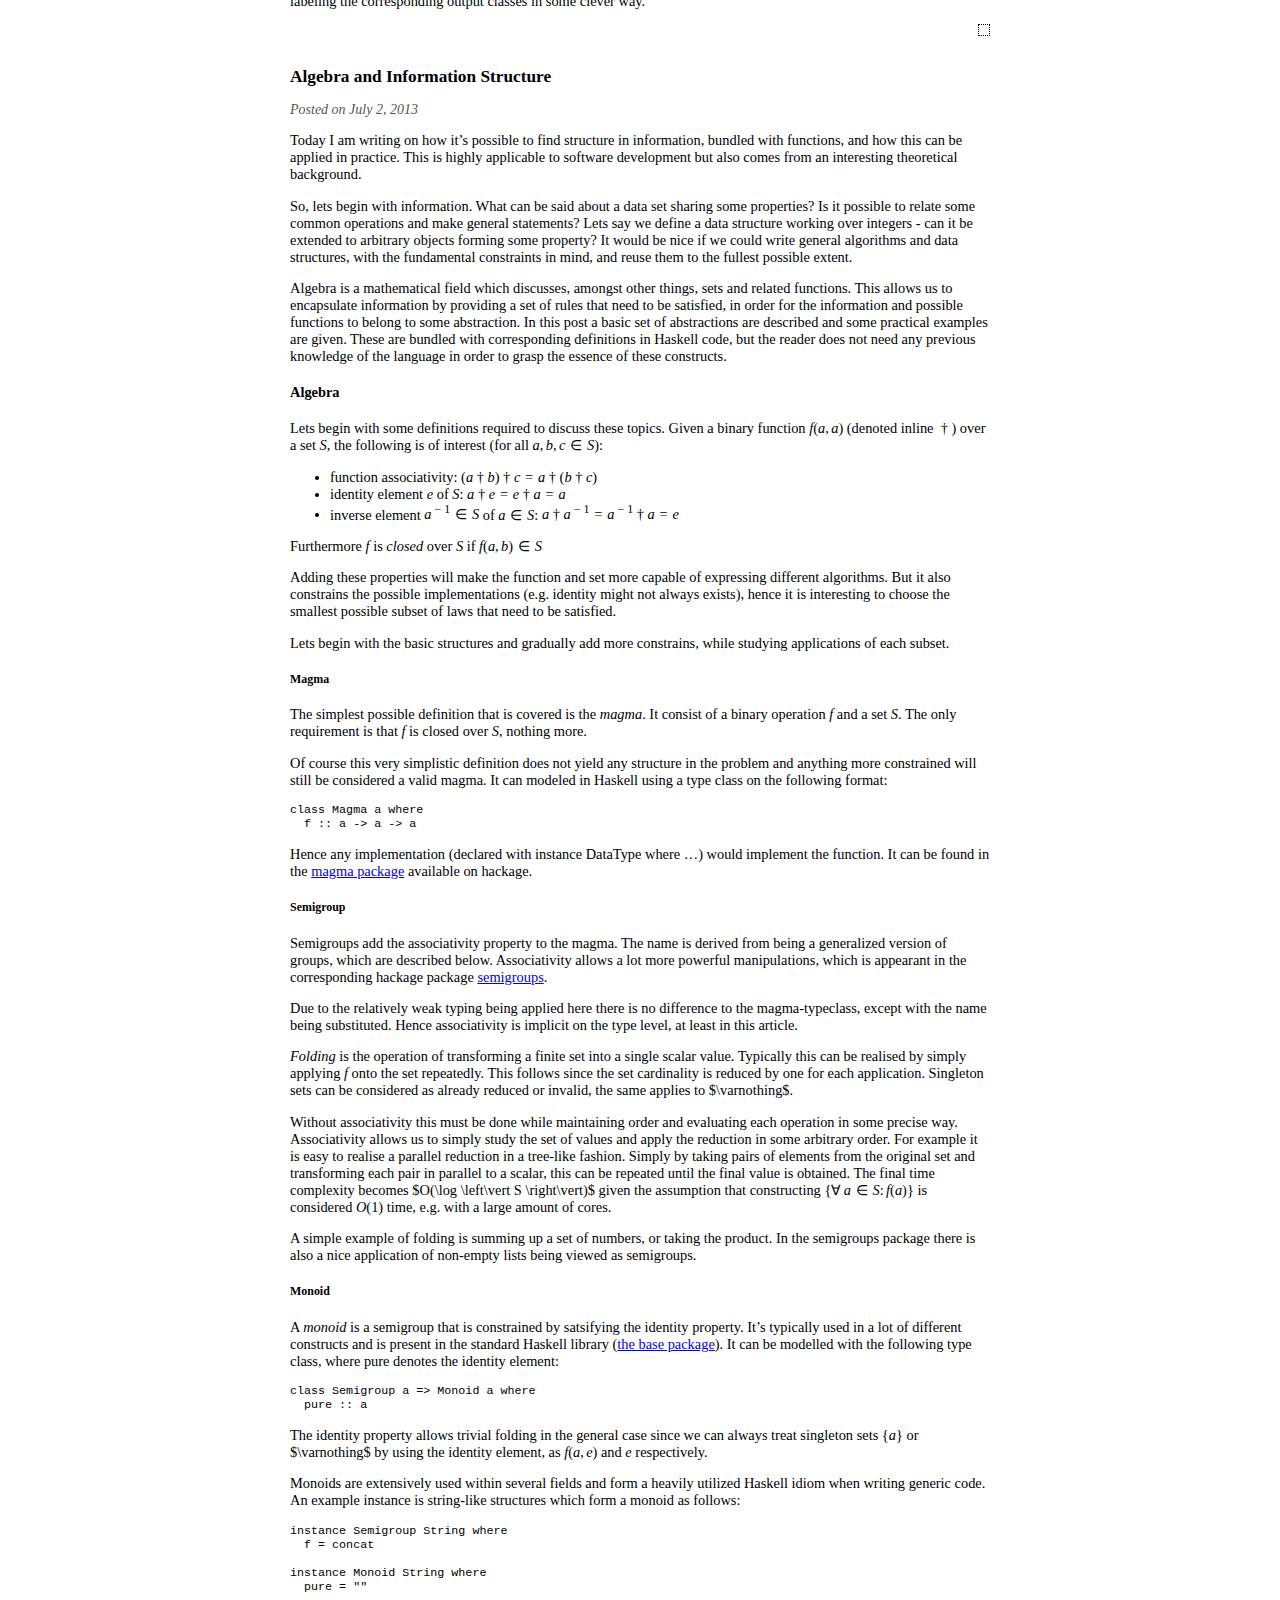
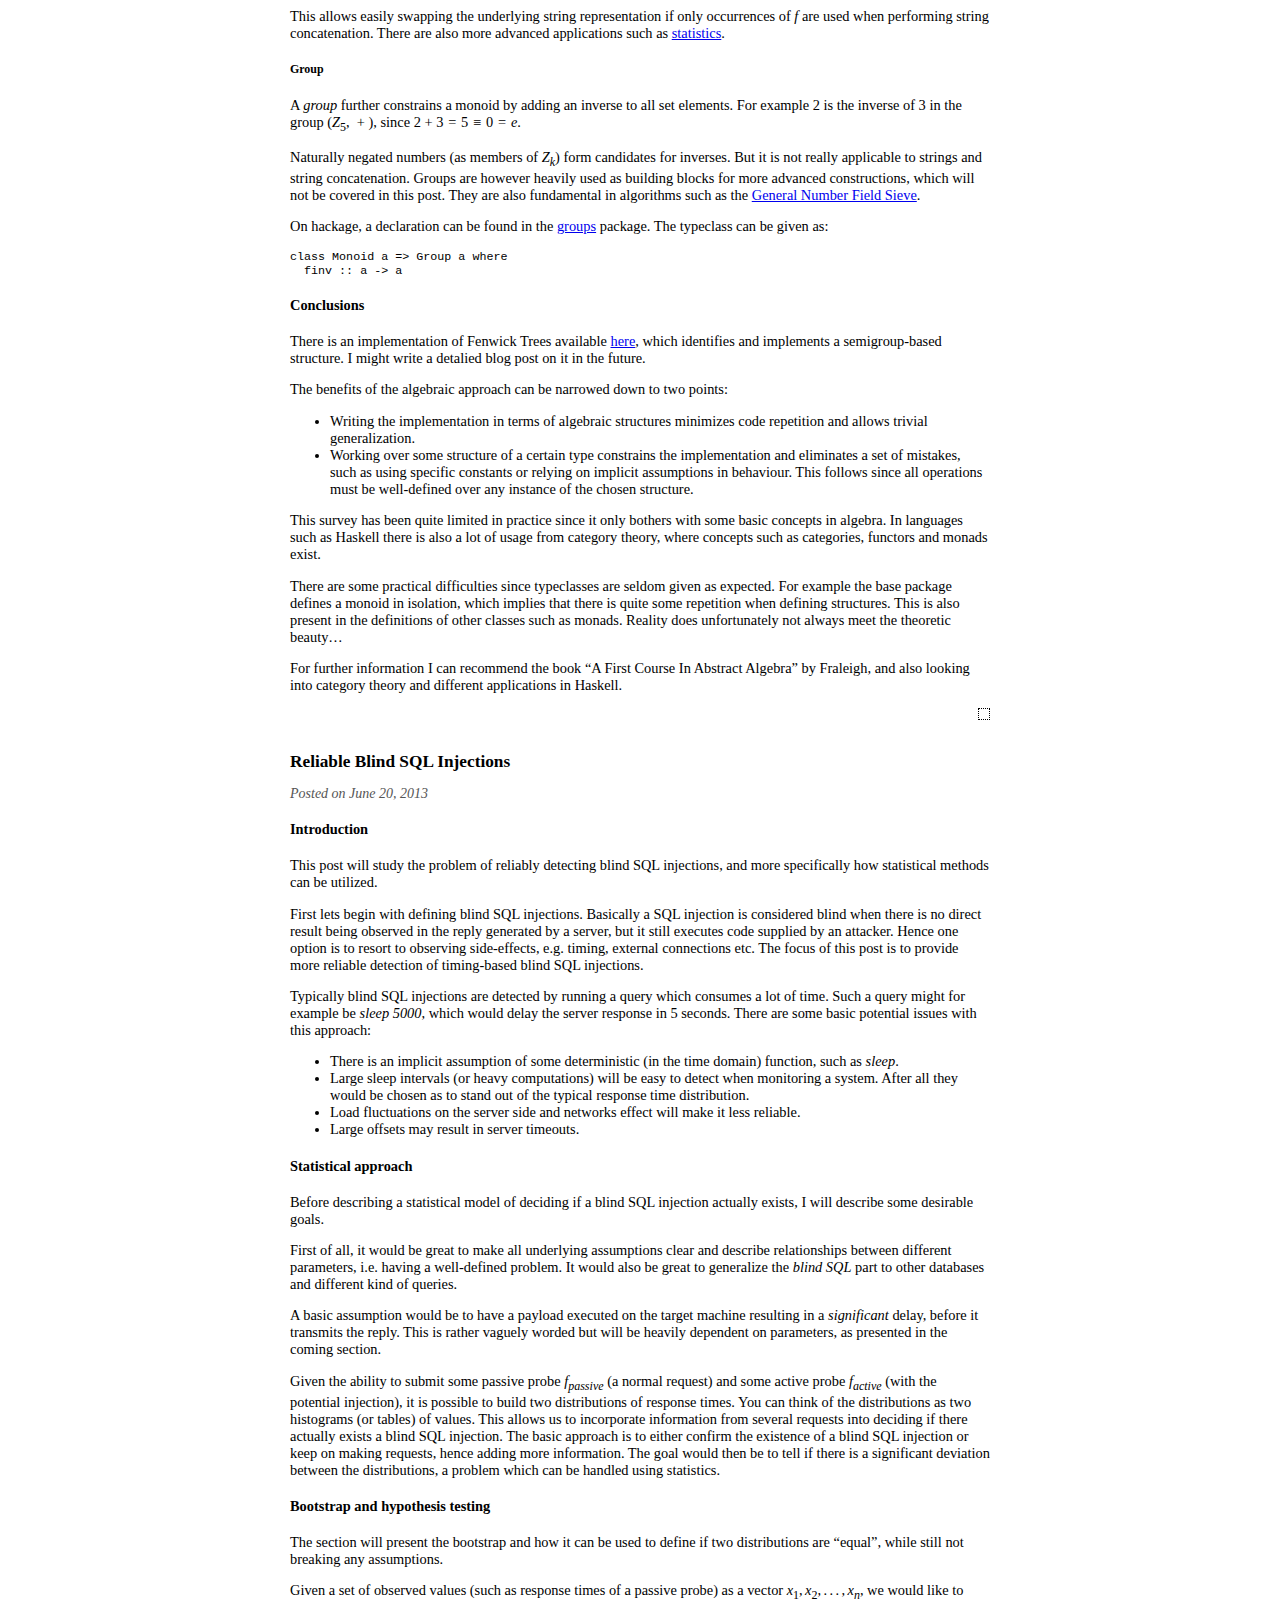
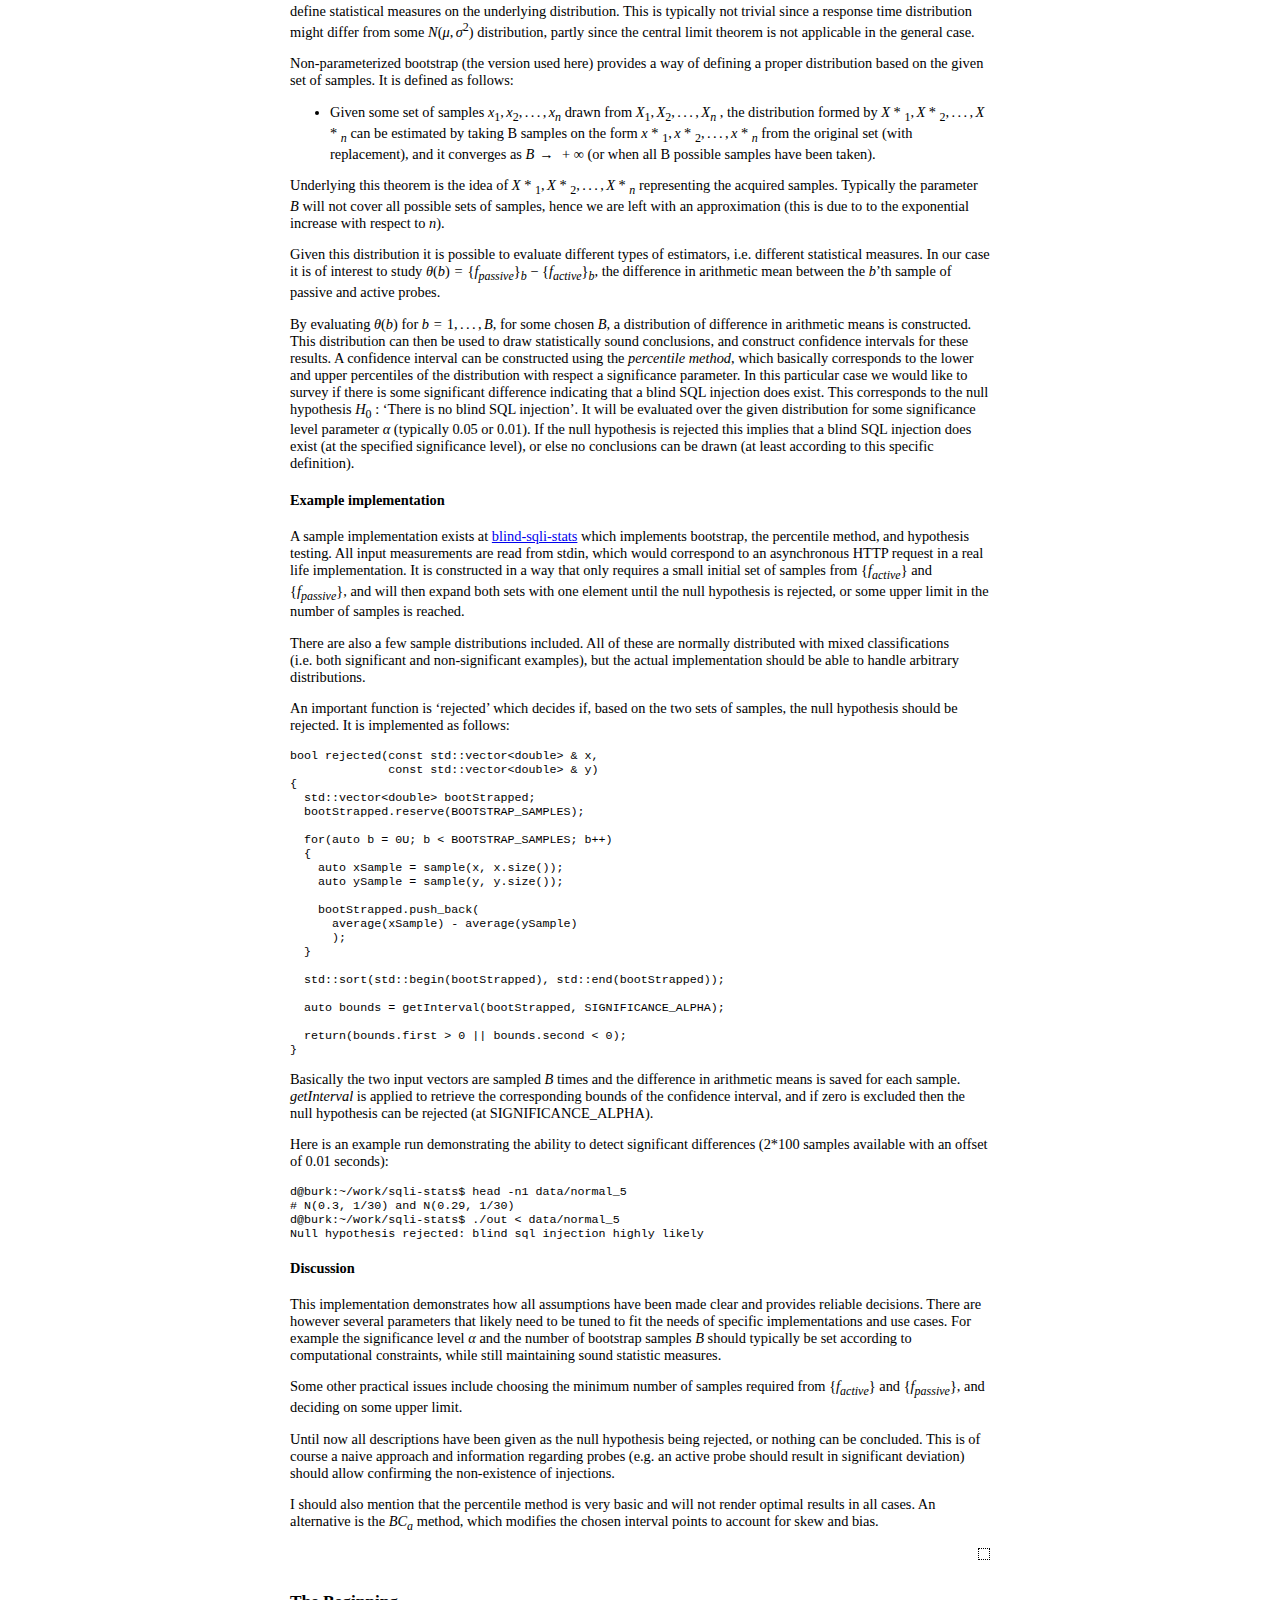
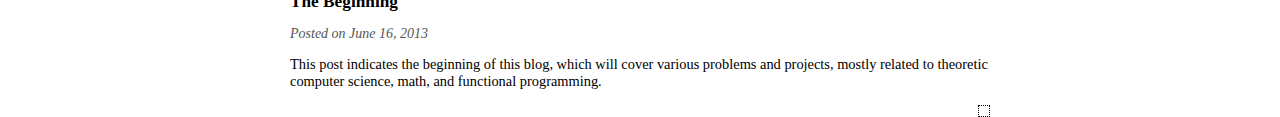
==== commit 2fd21fca: "New post on service fingerprinting." ====
--- a/index.html
+++ b/index.html
@@ -27,6 +27,29 @@
         <div id="content">
             <h1>blog :: Thought → IO ∅</h1>
             
+  <a href="#Thoughts On Service Fingerprinting"></a>
+  <div class="post">
+<h2>Thoughts On Service Fingerprinting</h2>
+
+<div class="info">
+  Posted on August 18, 2013
+</div>
+
+  <p>There are a lot of services connected to the public internet and private networks. A crucial part of pentesting different networks involve learning about what software is running and also more detailed information such as versions. This allows more efficient testing by limiting the number of probable vulnerabilities, but also makes deeper pentesting feasible.</p>
+<p>Obviously there are problems when services try to hide their true identity. This might be present in the case of HTTP servers, where the Server field describes the software name and version. In this case the field will typically indicate the correct version, but this simple heuristic will fail in any non-trivial cases, and does not really provide any useful information. Hence a high quality scanner, operating on some sort of services, should be to reliably detect software without depending on these obvious fields. The term fingerprinting typically involves reliably detecting software by studying all available information.</p>
+<p>Fundamentally there are different domains of information which can be studied. This post covers the <i>Data</i> and <i>Time</i> domain, both of which applicable to varying degrees with different inherent properties. In both cases it is of interest to classify the software (and perhaps also software version), by choosing the most likely model that fits the data. Hence you will typically need some reference data set from which models of software combinations can be constructed. Given a set of models, the next step is to gather all the possible information, and retrieve the most likely model.</p>
+<p>The data domain is what I consider being basically an application-level packet capture of network traffic. For example this is the transaction of HTTP headers captured when making an HTTP request. The benefits of only utilising this information boils down to simplicity and generality. An obvious example of this is that the underlying network stack and transport path does not affect the information content. If fingerprinting is done in a passive manner (e.g. with a provided packet capture) it might not be optimal. In this case the session keys must be provided, assuming that the entire session is encrypted. But it is still very powerful in an active setting which is likely the most common.</p>
+<p>Classification in the data domain can be done with a range of different techniques. I will describe using an artificial neural network (ANN) classifier built using standard primitives. Firstly there is the problem of converting a series of headers into a suitable representation that will be fed into the classifier. This example will only consider the header part, even though the response body will certainly contain useful information when issuing certain requests. The series of headers should be transformed into a fixed-dimensional (length) vector in some way. This vector can then be used as input into a multi-level perceptron (a standard ANN) and be trained using supervised learning (i.e. given data set with input and result). Beginning by stating that the first k headers should be preserved for learning (with some large enough k), this limits the maximum vector length. Each header is on the format “key: value” where “key” belongs to a set of possible keys and “value” may be an arbitrary string or integer. Converting these into our fixed dimensional space imposes some natural restrictions, e.g. take the k first bytes and quantize integer values into ranges of interest. There is also the question of ordering - should headers be sorted according to some predefined ordering? This will obviously limit classification based on ordering properties and should probably not be used when not part of the standard.</p>
+<p>Labeling all the keys (quantization) can be done by evaluating them over an autoencoder ANN. This is constructed as a three-layer perceptron where the input and output layers are identical (when learning is complete). The inner layer is smaller and represents compressed versions of all the inputs. Hence when learning is complete (i.e. inputs and outputs match for all labels), the first two layers can be extracted without losing any information. The output given by the inner layer is then used to construct label representation in the header vector, which in turn is used as input in the classifier. Note that training is simply repeated with a smaller inner layer until the model can’t describe all of the information content anymore.</p>
+<p>Given a data set with a set of headers and their corresponding reference services, all the inputs can be built. Typically the fixed dimensional vector will be chunked into fixed length pieces, each corresponding to a row in the complete header packet. Each header row is then labeled as discussed and paired with a fixed length value field. This is a one-time process (including the autoencoder step) and will produce a processed data set that is fit for further real classification, independent of the method being employed. In this case the multi-layer perceptron can be trained using the backprop algorithm. The resulting classifier can then be used in practice by performing the “input processing” step for a data set of unknown classification, resulting in the most likely software.</p>
+<p>The time domain provides a different set of properties but is typically not as generally applicable as classification in the data domain. Lets view HTTP requests from a different perspective; essentially the client makes a request and receives a reply which can be measured as bytes over time, possibly with some meaning associated to chunks of bytes. It is reasonable to believe that different services might produce different amounts of content over time, after all such a concern is not really present in the mind of an average developer. Simply plotting the number of bytes retrieved over time will yield a graph which could be studied manually in order to discern any interesting properties of a specific service. Automatic classification is obviously also interesting in this domain. There have been work on <a href="http://www.cs.ucr.edu/~eamonn/time_series_data/">time series classification</a> which will take the complete data series and perform a classification. Alternatively it is possible to view the underlying service as something stateful. Consider for example that a XYZ service might deliver data through a set of different stages, perhaps performing some initial throttling of bandwidth and loosening up later on. Such features can be detected by taking the observations and comparing them with a set of existing models, extracting the most likely one. In the more general case it is common to use Hidden Markov Models (HMM) which are capable of deducing facts about the internal states by simply performing a chain of observations. Some very similar work has been done by <a href="http://events.ccc.de/congress/2011/Fahrplan/events/4732.en.html">Burschka</a> (originally presented at the sec-t conference) where encrypted Skype traffic was monitored and the time domain was classified in order to detect most likely spoken phrases, without access to the underlying audio data.</p>
+<p>There are however some potential issues when dealing with time domain classification. Commonly such an attack would be performed across LANs in a protocol encapsulated with TCP/IP. This interferes with timing in several ways, due to things like IP fragmentation and TCP segmentation, tightly bonded with MSS and congestion control. Obviously there is also the problem of variance over long network paths. Reducing the variance requires relocating probes or working around the problem with a larger set of samples, potentially becoming infeasible in a practical context.</p>
+<p>In the end it is probably not feasible to perform classification in the time domain across networks. It might however be practical in certain contexts, e.g. in the case of a reduced network stack or very low latency network links with deterministic stacks. The data domain does however provide a reasonable set of assumptions and could be used to perform reliable classification for a wide range of services, at least as long as there is no active interference beyond the trivial cases. Using supervised learning to build a classifier does however require plenty of effort in acquiring a reliable data set over a wide range of configurations. Perhaps this could be improved by performing unsupervised learning while labeling the corresponding output classes in some clever way.</p>
+</div>
+
+<div class="box"></div>
+
+
   <a href="#Algebra and Information Structure"></a>
   <div class="post">
 <h2>Algebra and Information Structure</h2>
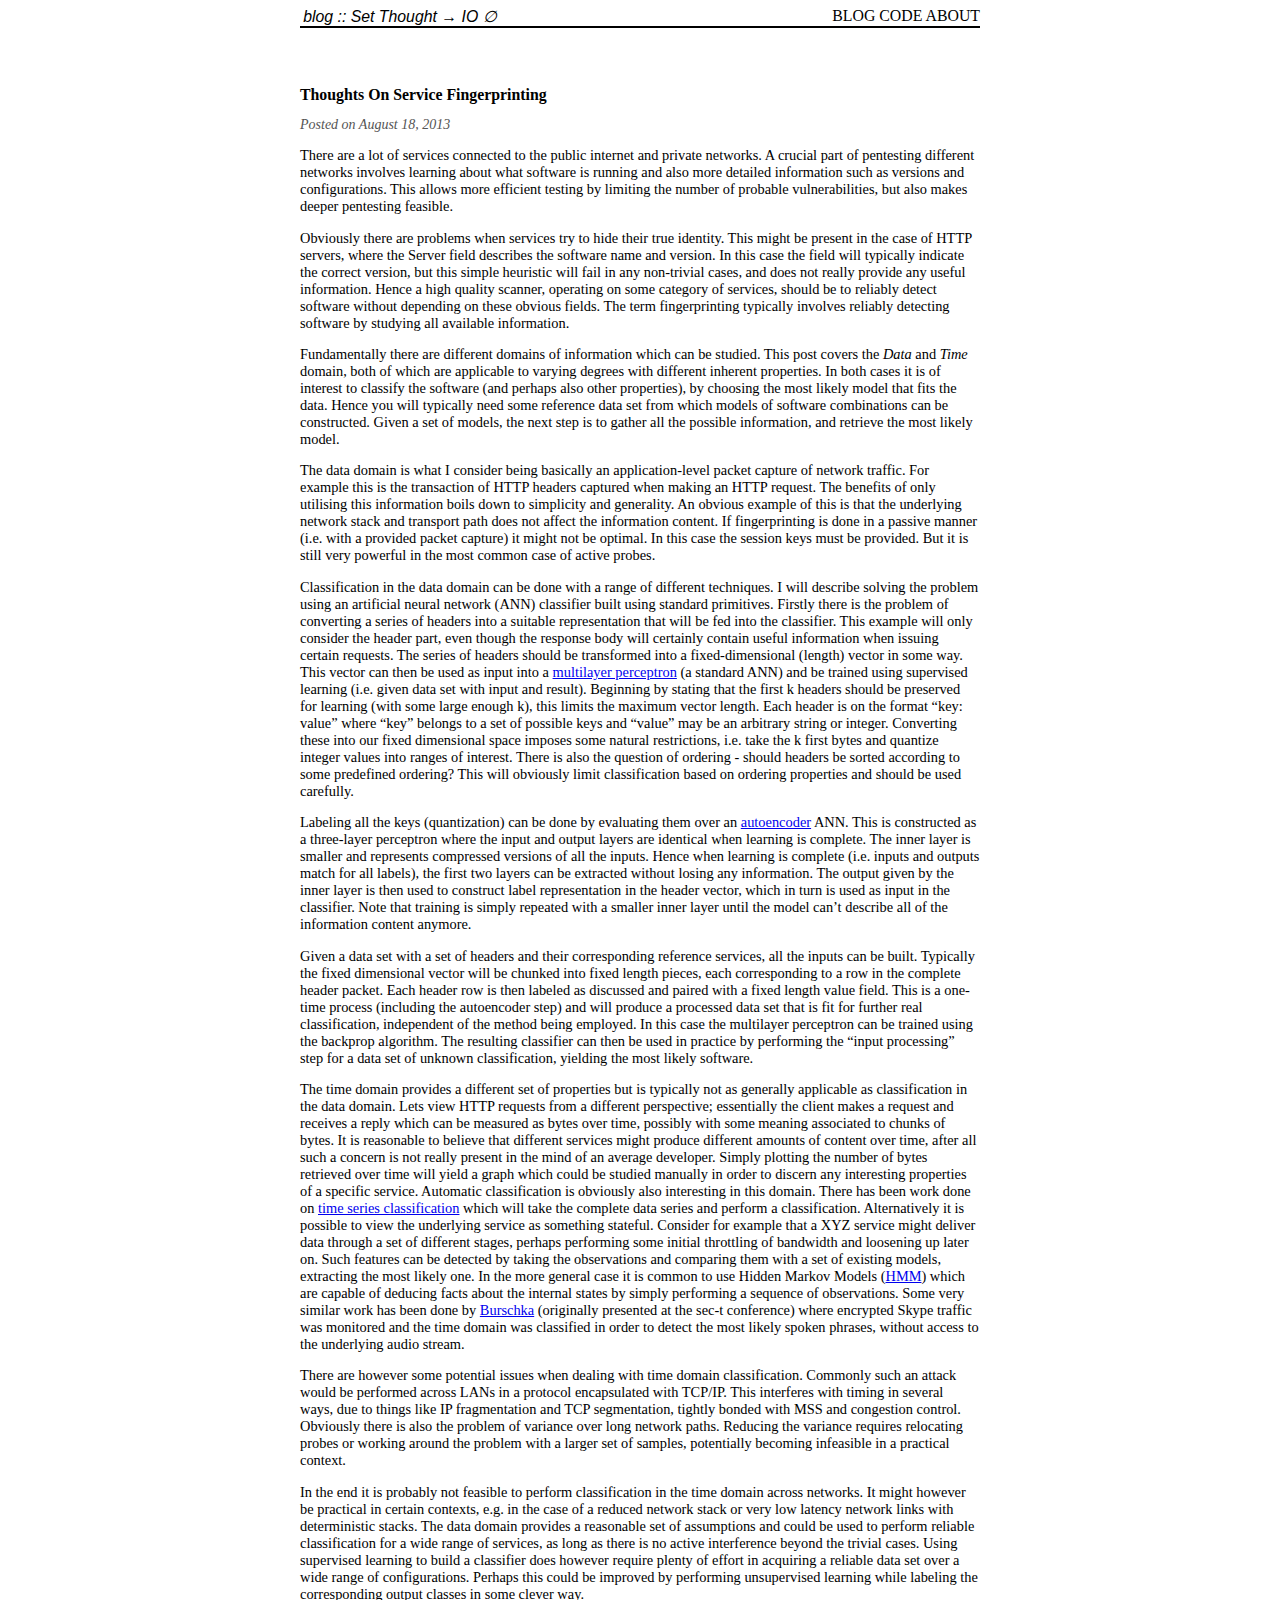
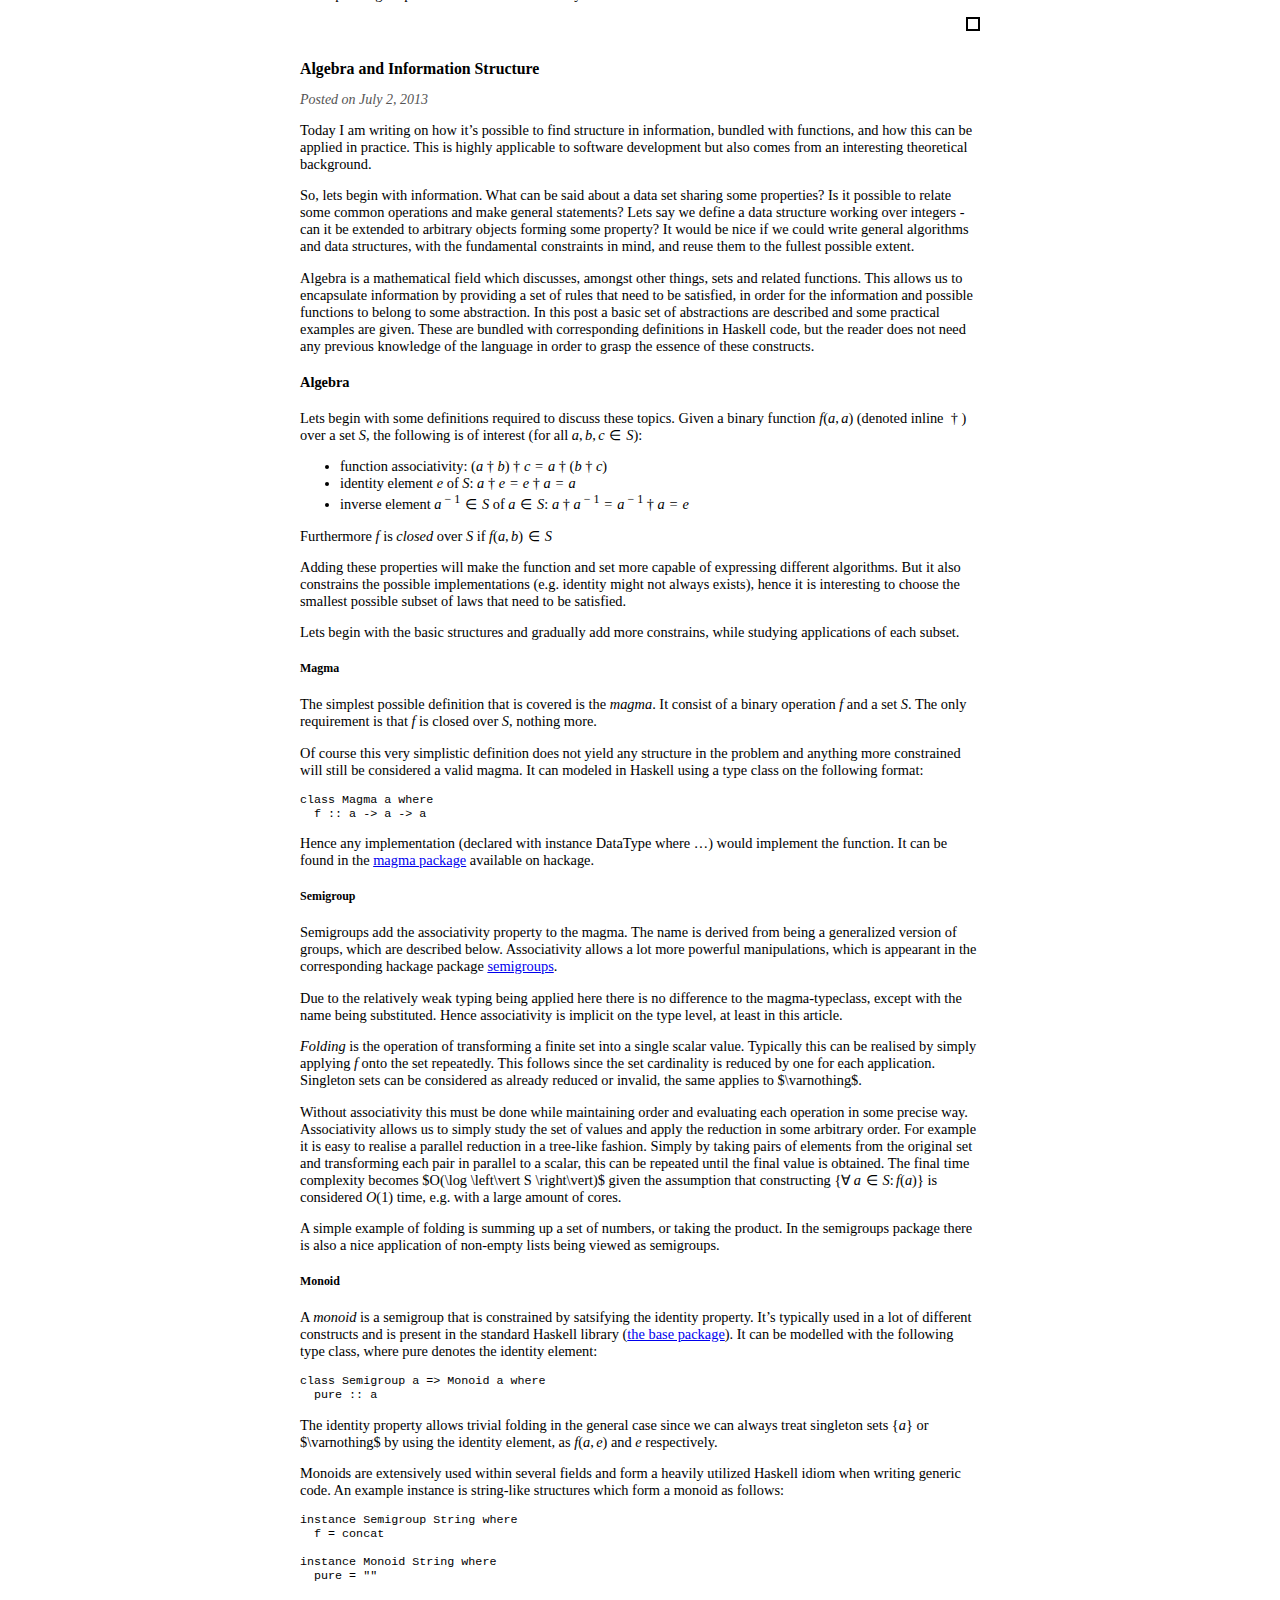
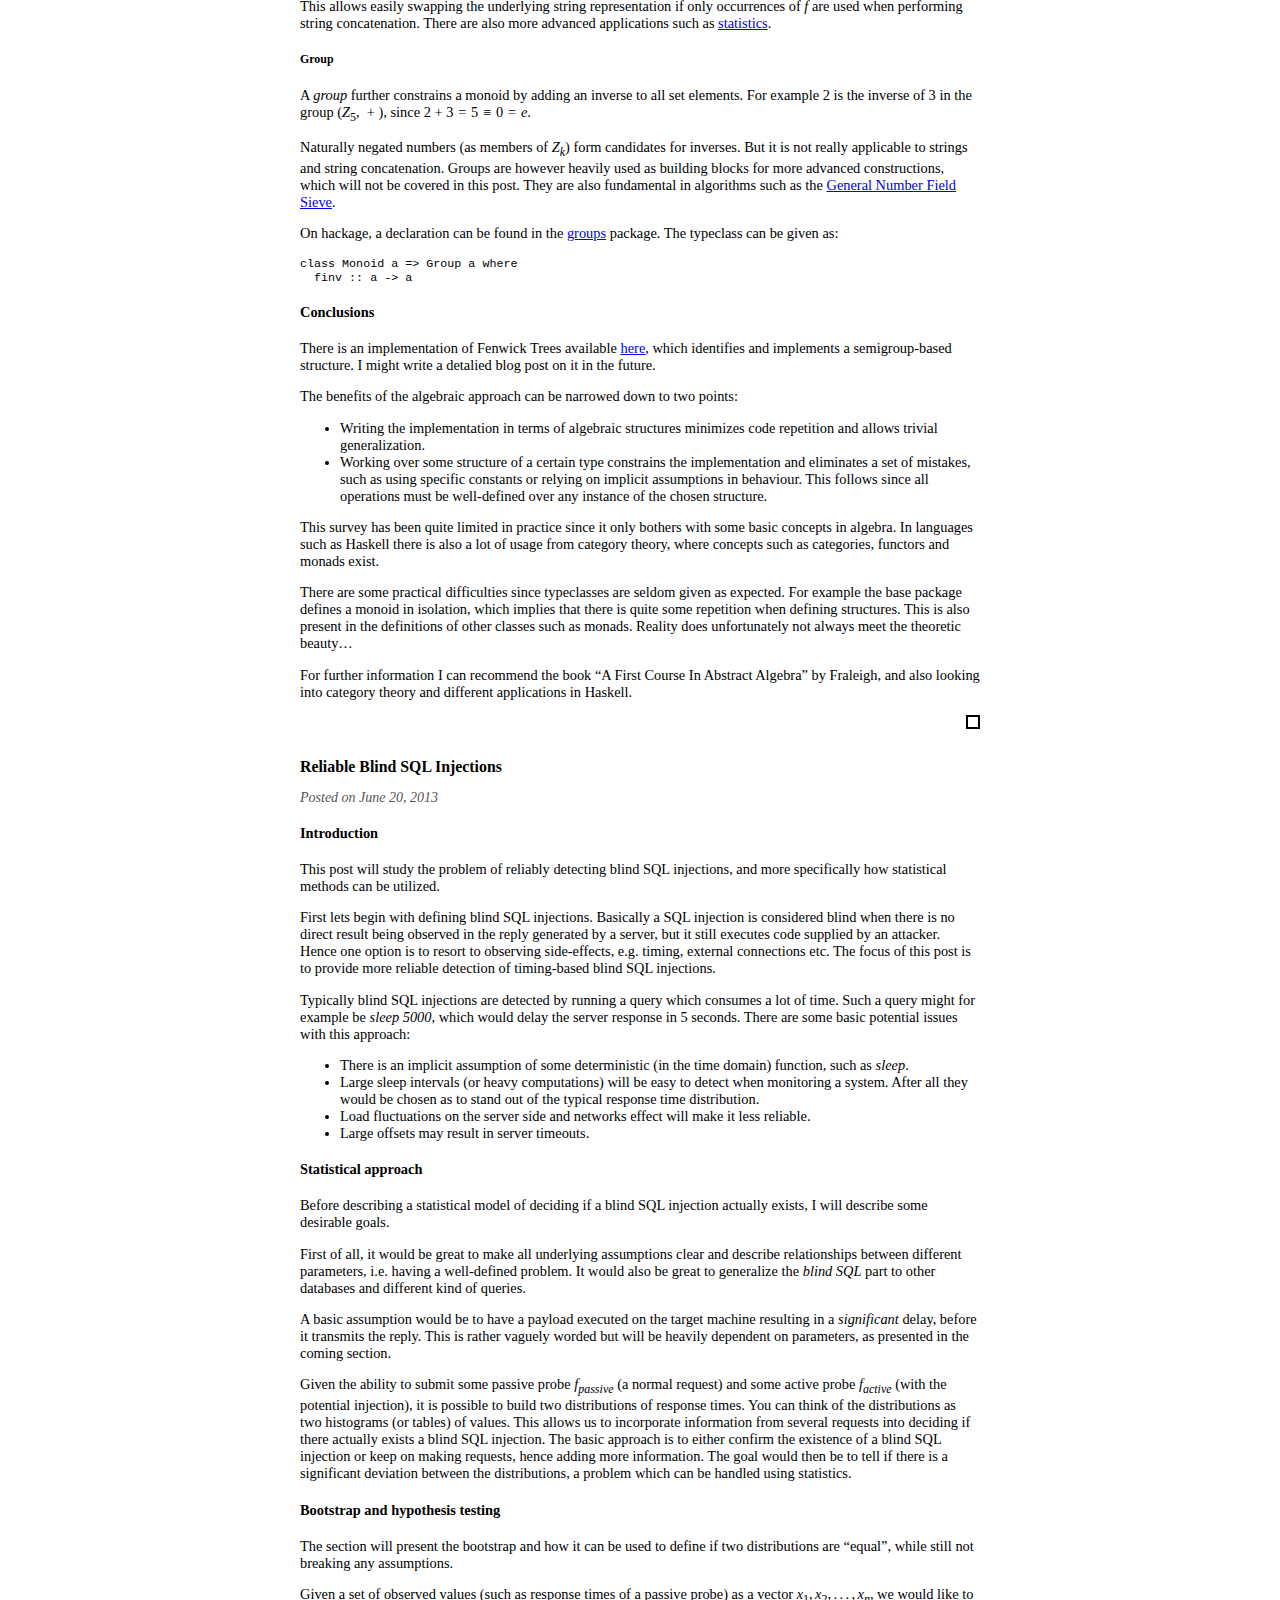
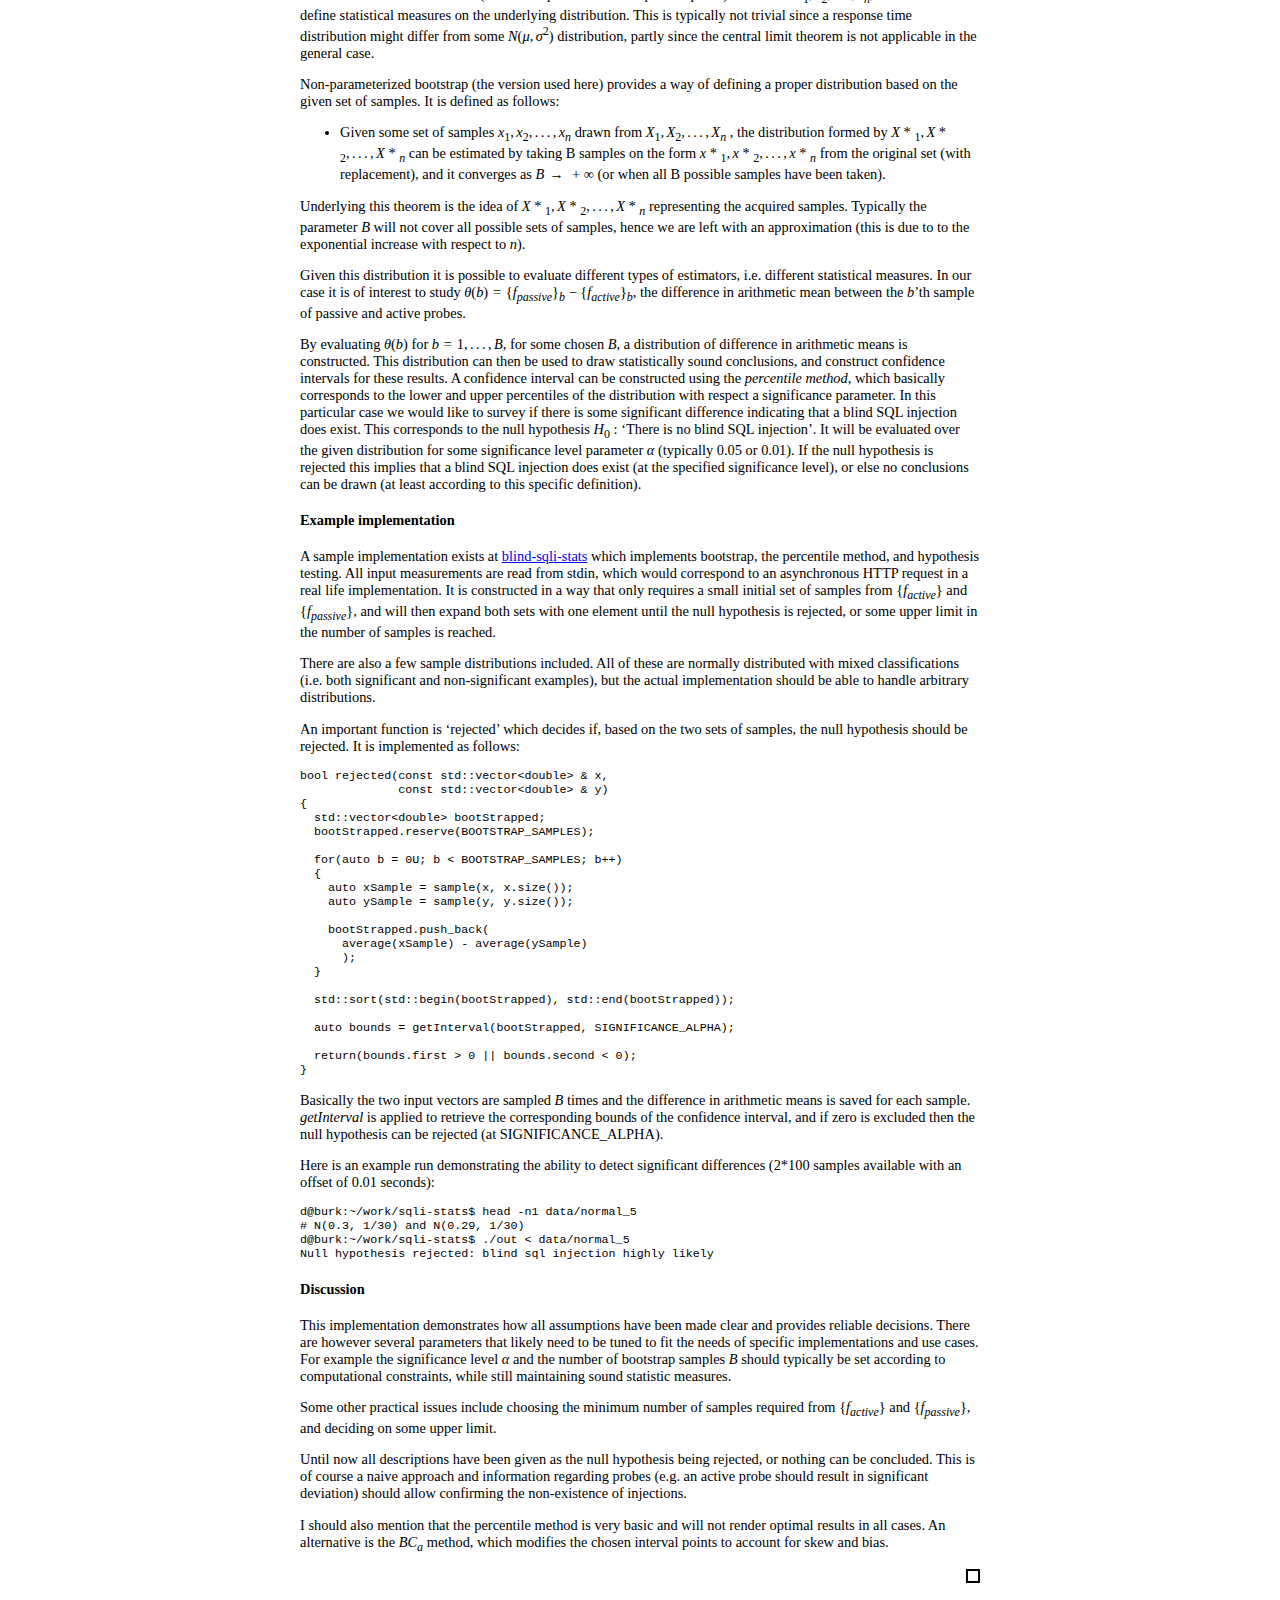
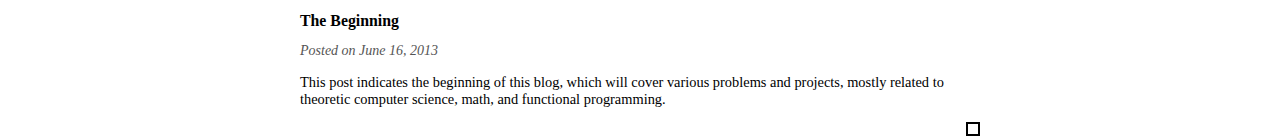
==== commit 24ea8108: "New layout." ====
--- a/index.html
+++ b/index.html
@@ -1,9 +1,11 @@
 <?xml version="1.0" encoding="UTF-8" ?>
+
 <!DOCTYPE html PUBLIC "-//W3C//DTD XHTML 1.0 Strict//EN" "http://www.w3.org/TR/xhtml1/DTD/xhtml1-strict.dtd">
+
 <html xmlns="http://www.w3.org/1999/xhtml" xml:lang="en" lang="en">
     <head>
         <meta http-equiv="Content-Type" content="text/html; charset=UTF-8" />
-        <title>blog :: Thought → IO ∅</title>
+        <title>blog :: Set Thought → IO ∅</title>
         <link rel="stylesheet" type="text/css" href="./css/default.css" />
 
         <script type="text/javascript" src="http://cdn.mathjax.org/mathjax/latest/MathJax.js?config=TeX-AMS-MML_HTMLorMML"></script>
@@ -17,15 +19,15 @@
     </head>
     <body>
         <div id="header">
-            <div id="navigation">
+            <span id="title">blog :: Set Thought → IO ∅</span>
+            <span id="menu">
                 <a href="./">Blog</a>
                 <a href="https://github.com/davnils" target="_blank">Code</a>
                 <a href="./about.html">About</a>
-            </div>
+            </span>
         </div>
 
         <div id="content">
-            <h1>blog :: Thought → IO ∅</h1>
             
   <a href="#Thoughts On Service Fingerprinting"></a>
   <div class="post">
@@ -35,16 +37,16 @@
   Posted on August 18, 2013
 </div>
 
-  <p>There are a lot of services connected to the public internet and private networks. A crucial part of pentesting different networks involve learning about what software is running and also more detailed information such as versions. This allows more efficient testing by limiting the number of probable vulnerabilities, but also makes deeper pentesting feasible.</p>
-<p>Obviously there are problems when services try to hide their true identity. This might be present in the case of HTTP servers, where the Server field describes the software name and version. In this case the field will typically indicate the correct version, but this simple heuristic will fail in any non-trivial cases, and does not really provide any useful information. Hence a high quality scanner, operating on some sort of services, should be to reliably detect software without depending on these obvious fields. The term fingerprinting typically involves reliably detecting software by studying all available information.</p>
-<p>Fundamentally there are different domains of information which can be studied. This post covers the <i>Data</i> and <i>Time</i> domain, both of which applicable to varying degrees with different inherent properties. In both cases it is of interest to classify the software (and perhaps also software version), by choosing the most likely model that fits the data. Hence you will typically need some reference data set from which models of software combinations can be constructed. Given a set of models, the next step is to gather all the possible information, and retrieve the most likely model.</p>
-<p>The data domain is what I consider being basically an application-level packet capture of network traffic. For example this is the transaction of HTTP headers captured when making an HTTP request. The benefits of only utilising this information boils down to simplicity and generality. An obvious example of this is that the underlying network stack and transport path does not affect the information content. If fingerprinting is done in a passive manner (e.g. with a provided packet capture) it might not be optimal. In this case the session keys must be provided, assuming that the entire session is encrypted. But it is still very powerful in an active setting which is likely the most common.</p>
-<p>Classification in the data domain can be done with a range of different techniques. I will describe using an artificial neural network (ANN) classifier built using standard primitives. Firstly there is the problem of converting a series of headers into a suitable representation that will be fed into the classifier. This example will only consider the header part, even though the response body will certainly contain useful information when issuing certain requests. The series of headers should be transformed into a fixed-dimensional (length) vector in some way. This vector can then be used as input into a multi-level perceptron (a standard ANN) and be trained using supervised learning (i.e. given data set with input and result). Beginning by stating that the first k headers should be preserved for learning (with some large enough k), this limits the maximum vector length. Each header is on the format “key: value” where “key” belongs to a set of possible keys and “value” may be an arbitrary string or integer. Converting these into our fixed dimensional space imposes some natural restrictions, e.g. take the k first bytes and quantize integer values into ranges of interest. There is also the question of ordering - should headers be sorted according to some predefined ordering? This will obviously limit classification based on ordering properties and should probably not be used when not part of the standard.</p>
-<p>Labeling all the keys (quantization) can be done by evaluating them over an autoencoder ANN. This is constructed as a three-layer perceptron where the input and output layers are identical (when learning is complete). The inner layer is smaller and represents compressed versions of all the inputs. Hence when learning is complete (i.e. inputs and outputs match for all labels), the first two layers can be extracted without losing any information. The output given by the inner layer is then used to construct label representation in the header vector, which in turn is used as input in the classifier. Note that training is simply repeated with a smaller inner layer until the model can’t describe all of the information content anymore.</p>
-<p>Given a data set with a set of headers and their corresponding reference services, all the inputs can be built. Typically the fixed dimensional vector will be chunked into fixed length pieces, each corresponding to a row in the complete header packet. Each header row is then labeled as discussed and paired with a fixed length value field. This is a one-time process (including the autoencoder step) and will produce a processed data set that is fit for further real classification, independent of the method being employed. In this case the multi-layer perceptron can be trained using the backprop algorithm. The resulting classifier can then be used in practice by performing the “input processing” step for a data set of unknown classification, resulting in the most likely software.</p>
-<p>The time domain provides a different set of properties but is typically not as generally applicable as classification in the data domain. Lets view HTTP requests from a different perspective; essentially the client makes a request and receives a reply which can be measured as bytes over time, possibly with some meaning associated to chunks of bytes. It is reasonable to believe that different services might produce different amounts of content over time, after all such a concern is not really present in the mind of an average developer. Simply plotting the number of bytes retrieved over time will yield a graph which could be studied manually in order to discern any interesting properties of a specific service. Automatic classification is obviously also interesting in this domain. There have been work on <a href="http://www.cs.ucr.edu/~eamonn/time_series_data/">time series classification</a> which will take the complete data series and perform a classification. Alternatively it is possible to view the underlying service as something stateful. Consider for example that a XYZ service might deliver data through a set of different stages, perhaps performing some initial throttling of bandwidth and loosening up later on. Such features can be detected by taking the observations and comparing them with a set of existing models, extracting the most likely one. In the more general case it is common to use Hidden Markov Models (HMM) which are capable of deducing facts about the internal states by simply performing a chain of observations. Some very similar work has been done by <a href="http://events.ccc.de/congress/2011/Fahrplan/events/4732.en.html">Burschka</a> (originally presented at the sec-t conference) where encrypted Skype traffic was monitored and the time domain was classified in order to detect most likely spoken phrases, without access to the underlying audio data.</p>
+  <p>There are a lot of services connected to the public internet and private networks. A crucial part of pentesting different networks involves learning about what software is running and also more detailed information such as versions and configurations. This allows more efficient testing by limiting the number of probable vulnerabilities, but also makes deeper pentesting feasible.</p>
+<p>Obviously there are problems when services try to hide their true identity. This might be present in the case of HTTP servers, where the Server field describes the software name and version. In this case the field will typically indicate the correct version, but this simple heuristic will fail in any non-trivial cases, and does not really provide any useful information. Hence a high quality scanner, operating on some category of services, should be to reliably detect software without depending on these obvious fields. The term fingerprinting typically involves reliably detecting software by studying all available information.</p>
+<p>Fundamentally there are different domains of information which can be studied. This post covers the <i>Data</i> and <i>Time</i> domain, both of which are applicable to varying degrees with different inherent properties. In both cases it is of interest to classify the software (and perhaps also other properties), by choosing the most likely model that fits the data. Hence you will typically need some reference data set from which models of software combinations can be constructed. Given a set of models, the next step is to gather all the possible information, and retrieve the most likely model.</p>
+<p>The data domain is what I consider being basically an application-level packet capture of network traffic. For example this is the transaction of HTTP headers captured when making an HTTP request. The benefits of only utilising this information boils down to simplicity and generality. An obvious example of this is that the underlying network stack and transport path does not affect the information content. If fingerprinting is done in a passive manner (i.e. with a provided packet capture) it might not be optimal. In this case the session keys must be provided. But it is still very powerful in the most common case of active probes.</p>
+<p>Classification in the data domain can be done with a range of different techniques. I will describe solving the problem using an artificial neural network (ANN) classifier built using standard primitives. Firstly there is the problem of converting a series of headers into a suitable representation that will be fed into the classifier. This example will only consider the header part, even though the response body will certainly contain useful information when issuing certain requests. The series of headers should be transformed into a fixed-dimensional (length) vector in some way. This vector can then be used as input into a <a href="http://en.wikipedia.org/wiki/Multilayer_perceptron">multilayer perceptron</a> (a standard ANN) and be trained using supervised learning (i.e. given data set with input and result). Beginning by stating that the first k headers should be preserved for learning (with some large enough k), this limits the maximum vector length. Each header is on the format “key: value” where “key” belongs to a set of possible keys and “value” may be an arbitrary string or integer. Converting these into our fixed dimensional space imposes some natural restrictions, i.e. take the k first bytes and quantize integer values into ranges of interest. There is also the question of ordering - should headers be sorted according to some predefined ordering? This will obviously limit classification based on ordering properties and should be used carefully.</p>
+<p>Labeling all the keys (quantization) can be done by evaluating them over an <a href="http://en.wikipedia.org/wiki/Autoencoder">autoencoder</a> ANN. This is constructed as a three-layer perceptron where the input and output layers are identical when learning is complete. The inner layer is smaller and represents compressed versions of all the inputs. Hence when learning is complete (i.e. inputs and outputs match for all labels), the first two layers can be extracted without losing any information. The output given by the inner layer is then used to construct label representation in the header vector, which in turn is used as input in the classifier. Note that training is simply repeated with a smaller inner layer until the model can’t describe all of the information content anymore.</p>
+<p>Given a data set with a set of headers and their corresponding reference services, all the inputs can be built. Typically the fixed dimensional vector will be chunked into fixed length pieces, each corresponding to a row in the complete header packet. Each header row is then labeled as discussed and paired with a fixed length value field. This is a one-time process (including the autoencoder step) and will produce a processed data set that is fit for further real classification, independent of the method being employed. In this case the multilayer perceptron can be trained using the backprop algorithm. The resulting classifier can then be used in practice by performing the “input processing” step for a data set of unknown classification, yielding the most likely software.</p>
+<p>The time domain provides a different set of properties but is typically not as generally applicable as classification in the data domain. Lets view HTTP requests from a different perspective; essentially the client makes a request and receives a reply which can be measured as bytes over time, possibly with some meaning associated to chunks of bytes. It is reasonable to believe that different services might produce different amounts of content over time, after all such a concern is not really present in the mind of an average developer. Simply plotting the number of bytes retrieved over time will yield a graph which could be studied manually in order to discern any interesting properties of a specific service. Automatic classification is obviously also interesting in this domain. There has been work done on <a href="http://www.cs.ucr.edu/~eamonn/time_series_data/">time series classification</a> which will take the complete data series and perform a classification. Alternatively it is possible to view the underlying service as something stateful. Consider for example that a XYZ service might deliver data through a set of different stages, perhaps performing some initial throttling of bandwidth and loosening up later on. Such features can be detected by taking the observations and comparing them with a set of existing models, extracting the most likely one. In the more general case it is common to use Hidden Markov Models (<a href="http://en.wikipedia.org/wiki/Hidden_Markov_model">HMM</a>) which are capable of deducing facts about the internal states by simply performing a sequence of observations. Some very similar work has been done by <a href="http://events.ccc.de/congress/2011/Fahrplan/events/4732.en.html">Burschka</a> (originally presented at the sec-t conference) where encrypted Skype traffic was monitored and the time domain was classified in order to detect the most likely spoken phrases, without access to the underlying audio stream.</p>
 <p>There are however some potential issues when dealing with time domain classification. Commonly such an attack would be performed across LANs in a protocol encapsulated with TCP/IP. This interferes with timing in several ways, due to things like IP fragmentation and TCP segmentation, tightly bonded with MSS and congestion control. Obviously there is also the problem of variance over long network paths. Reducing the variance requires relocating probes or working around the problem with a larger set of samples, potentially becoming infeasible in a practical context.</p>
-<p>In the end it is probably not feasible to perform classification in the time domain across networks. It might however be practical in certain contexts, e.g. in the case of a reduced network stack or very low latency network links with deterministic stacks. The data domain does however provide a reasonable set of assumptions and could be used to perform reliable classification for a wide range of services, at least as long as there is no active interference beyond the trivial cases. Using supervised learning to build a classifier does however require plenty of effort in acquiring a reliable data set over a wide range of configurations. Perhaps this could be improved by performing unsupervised learning while labeling the corresponding output classes in some clever way.</p>
+<p>In the end it is probably not feasible to perform classification in the time domain across networks. It might however be practical in certain contexts, e.g. in the case of a reduced network stack or very low latency network links with deterministic stacks. The data domain provides a reasonable set of assumptions and could be used to perform reliable classification for a wide range of services, as long as there is no active interference beyond the trivial cases. Using supervised learning to build a classifier does however require plenty of effort in acquiring a reliable data set over a wide range of configurations. Perhaps this could be improved by performing unsupervised learning while labeling the corresponding output classes in some clever way.</p>
 </div>
 
 <div class="box"></div>
--- a/css/default.css
+++ b/css/default.css
@@ -1 +1 @@
-body{color:black;font-size:0.9em;margin:0px auto 0px auto;max-width:700px}div#header{border-bottom:2px solid black;margin-bottom:30px;padding:12px 0px 12px 0px}div#logo a{color:black;float:left;font-size:2em;font-weight:bold;text-decoration:none}div#header #navigation{text-align:right}div#header #navigation a{color:black;font-size:16px;font-weight:bold;margin-left:12px;text-decoration:none;text-transform:uppercase}div#footer{border-top:solid 2px black;color:#555;font-size:12px;margin-top:30px;padding:12px 0px 12px 0px;text-align:right}h1{font-size:1.5em}h2{font-size:1.2em}div.info{color:#555;font-size:14px;font-style:italic}div.post{margin-top:4em}div.box{width:10px;height:10px;border:1px;border-style:dotted;background-color:white;float:right}+body{color:black;font-size:0.9em;margin:0px auto 0px auto;max-width:680px;padding:0.5em}div#header{border-bottom:2px solid black;padding-bottom:0px}div#header #title{font:1.1em arial,sans-serif;font-style:italic;padding-left:0.2em}div#header #menu{font-size:1.1em;text-transform:uppercase;text-align:right;float:right;height:100%}div#header #menu a{color:black;text-decoration:none}h1{font-size:1.5em}h2{font-size:1.1em}div.info{color:#555;font-size:14px;font-style:italic}div.post{margin-top:4em}div.box{width:10px;height:10px;border:2px;border-style:solid;background-color:white;float:right}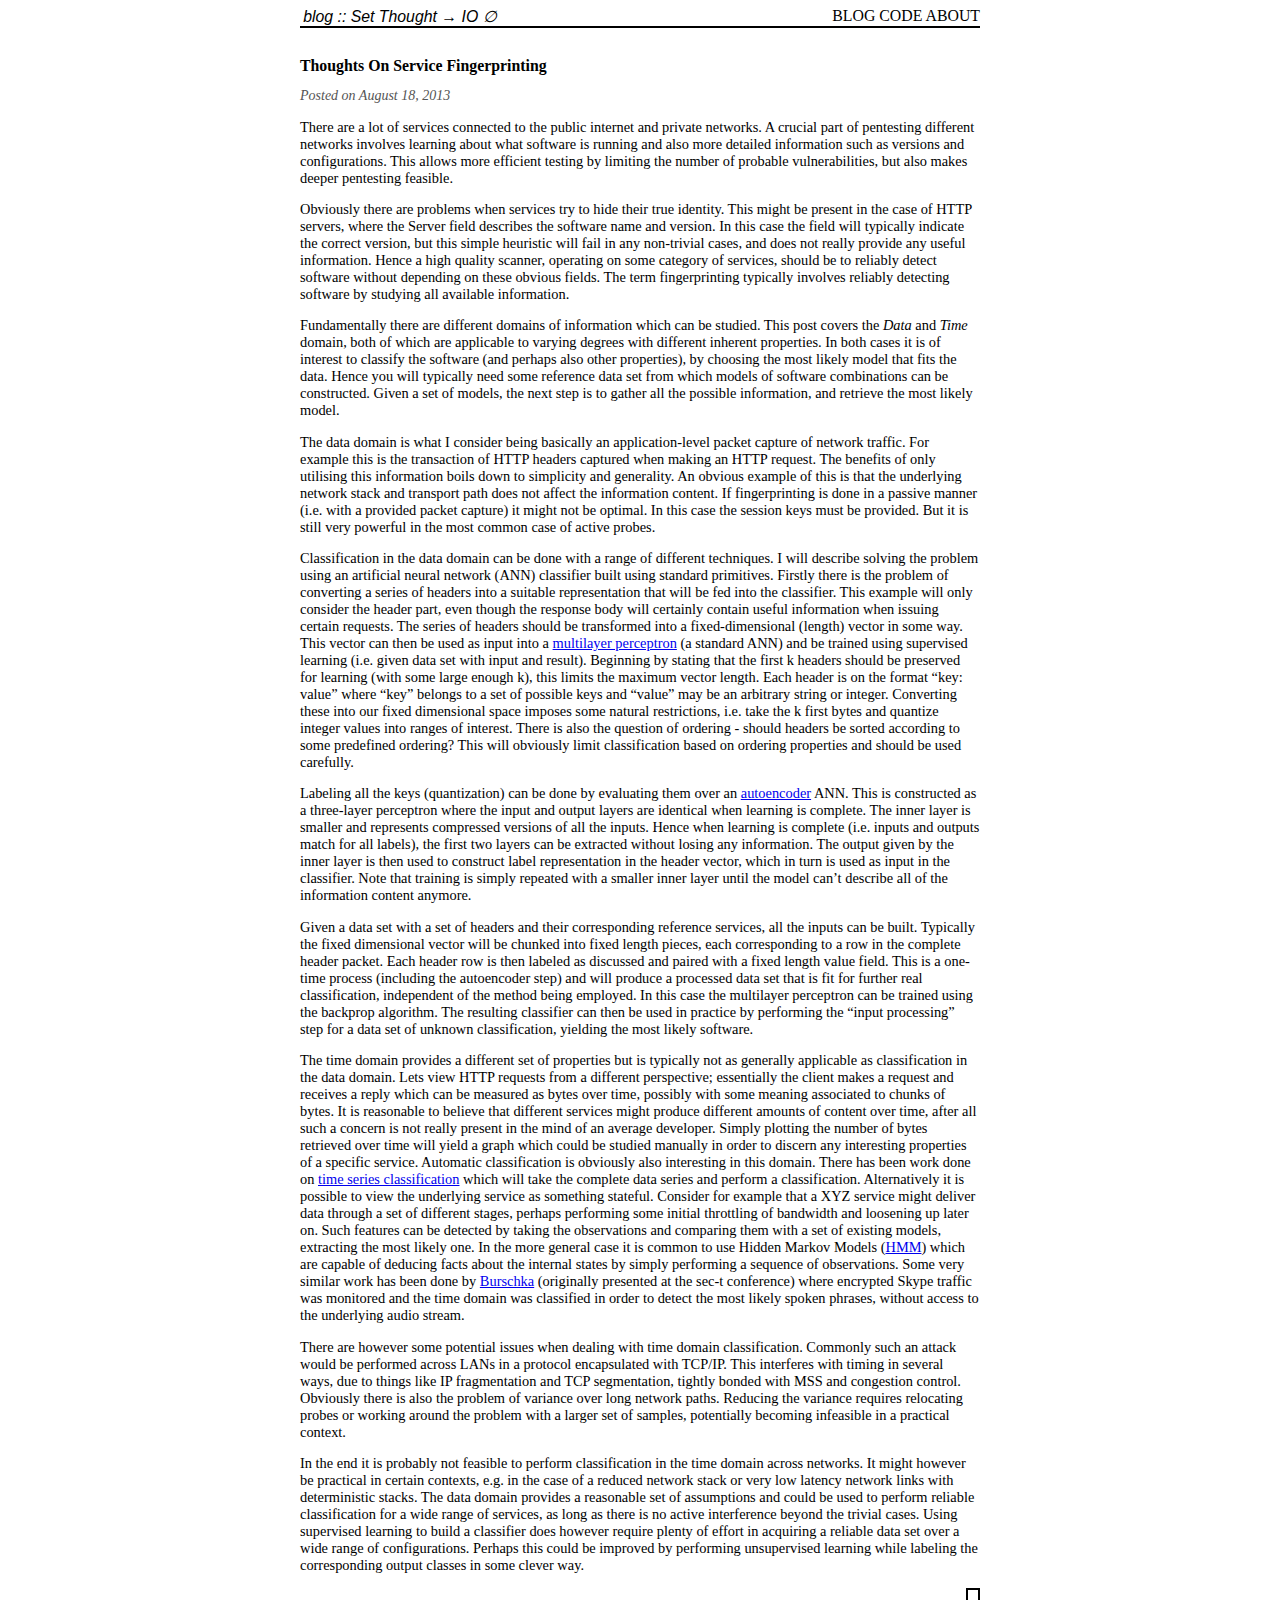
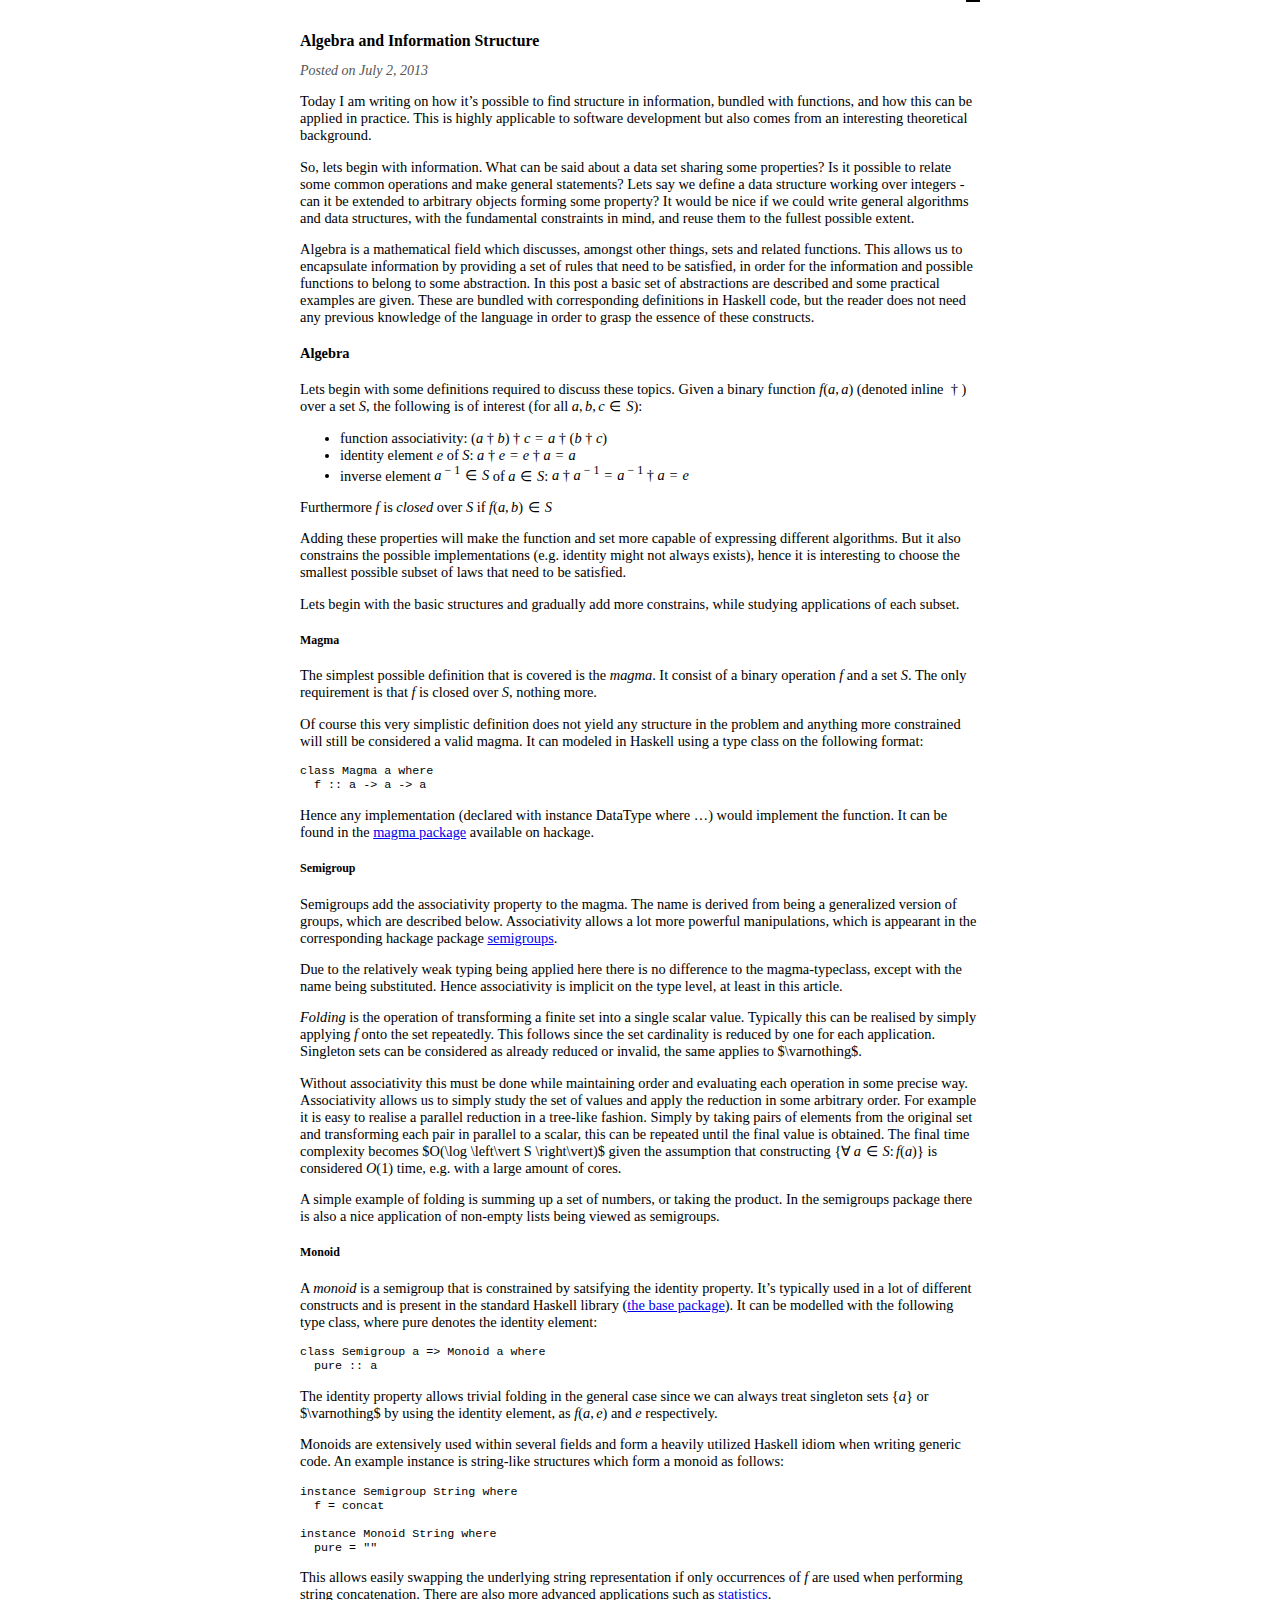
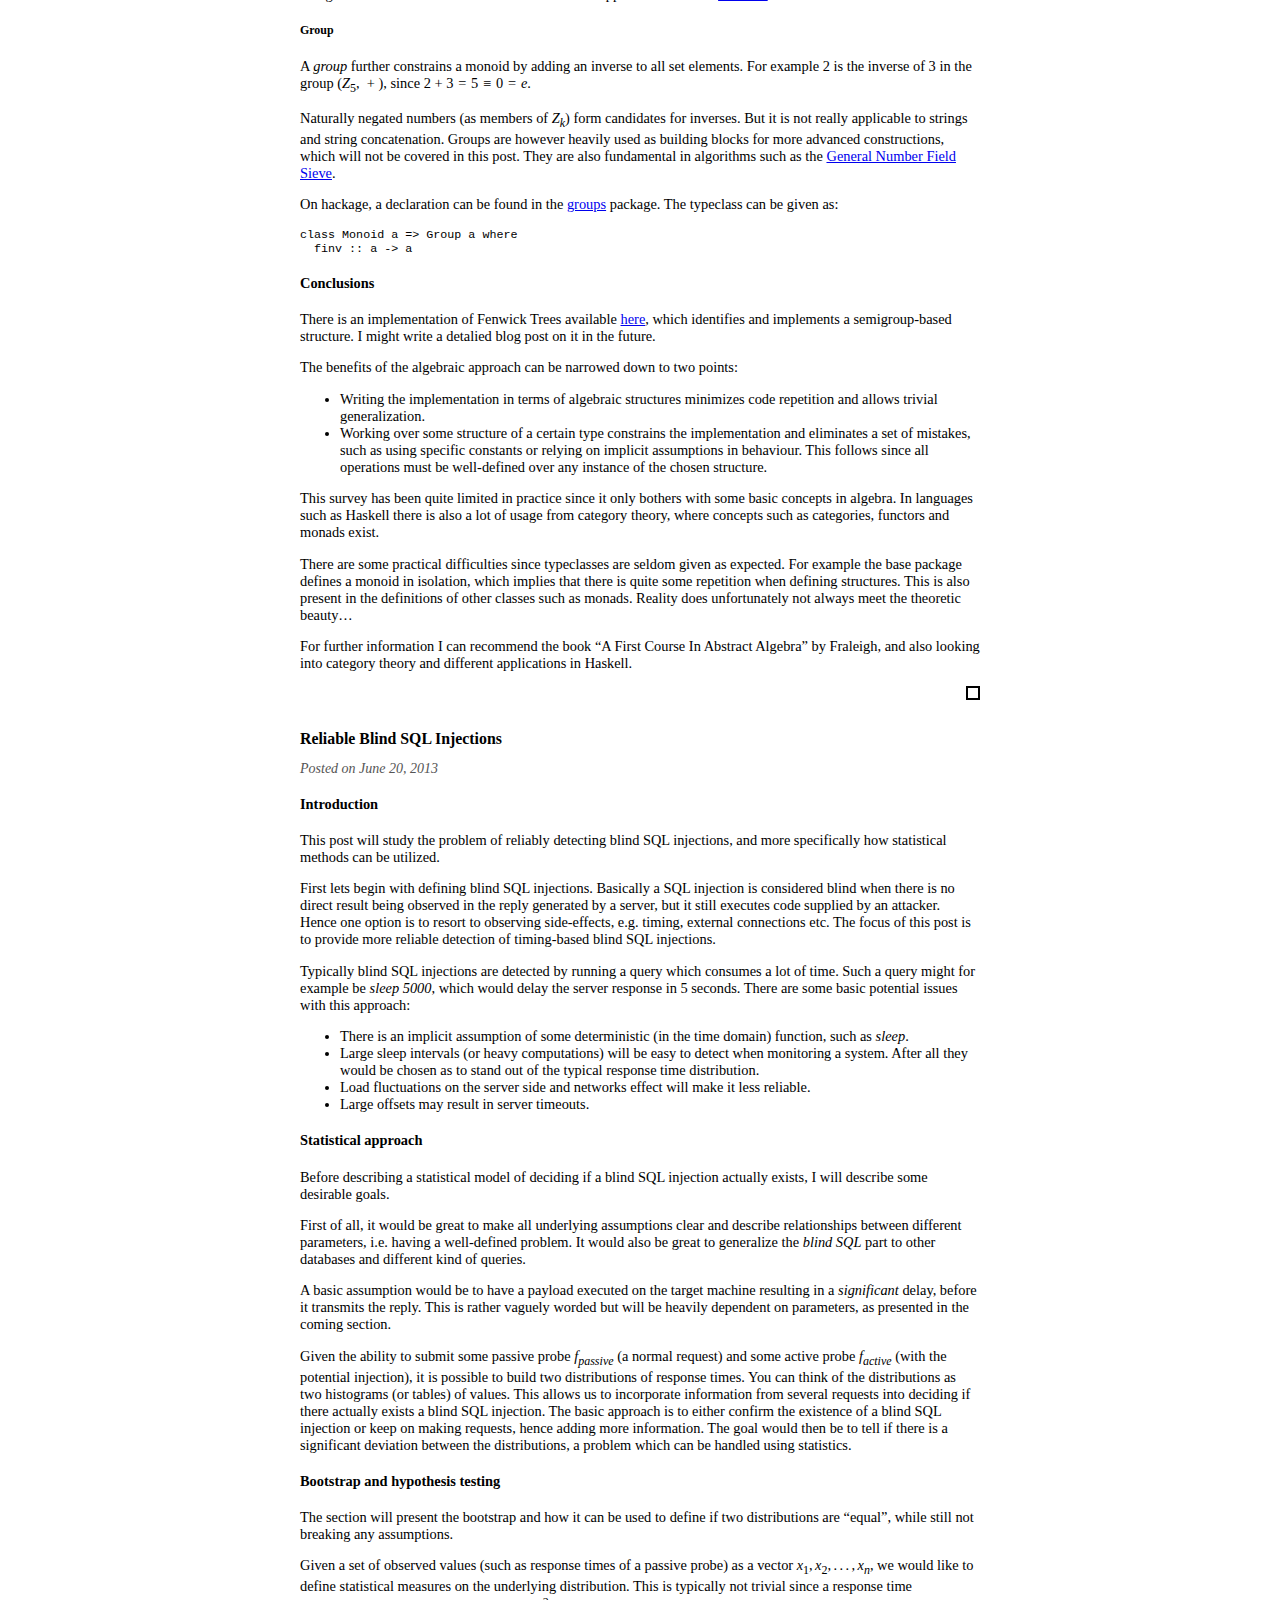
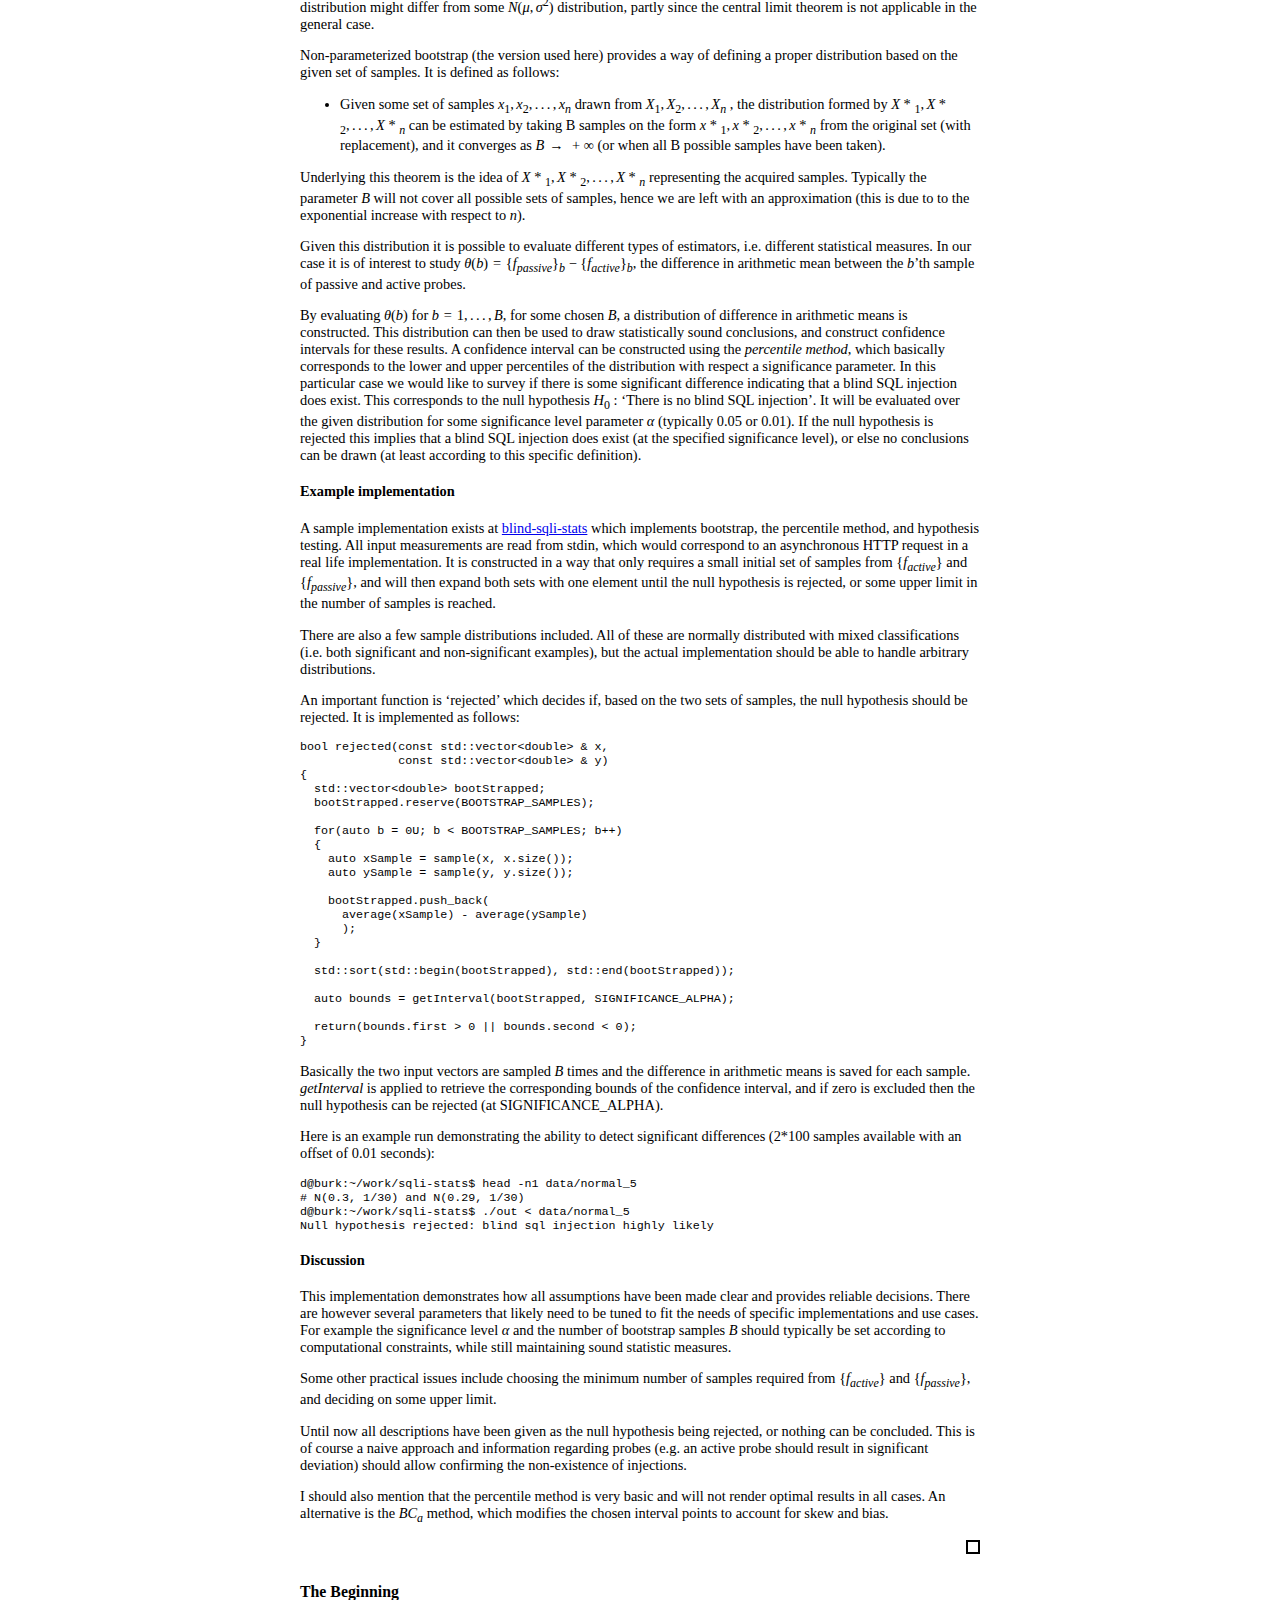
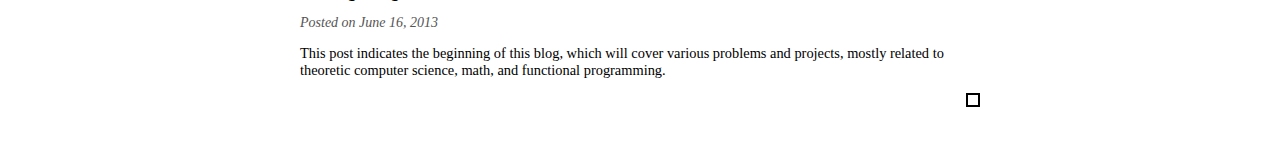
==== commit 4b6b0c3b: "Fix links and improve css." ====
--- a/index.html
+++ b/index.html
@@ -1,6 +1,6 @@
 <?xml version="1.0" encoding="UTF-8" ?>
 
-<!DOCTYPE html PUBLIC "-//W3C//DTD XHTML 1.0 Strict//EN" "http://www.w3.org/TR/xhtml1/DTD/xhtml1-strict.dtd">
+<!DOCTYPE html PUBLIC "-//W3C//DTD XHTML 1.0 Transitional//EN" "http://www.w3.org/TR/xhtml1/DTD/xhtml1-transitional.dtd">
 
 <html xmlns="http://www.w3.org/1999/xhtml" xml:lang="en" lang="en">
     <head>
@@ -29,9 +29,9 @@
 
         <div id="content">
             
-  <a href="#Thoughts On Service Fingerprinting"></a>
-  <div class="post">
-<h2>Thoughts On Service Fingerprinting</h2>
+  <a id="thoughts_on_service_fingerprinting"></a>
+  <div class="post">
+<h2><a href="#thoughts_on_service_fingerprinting" id="postTitle">Thoughts On Service Fingerprinting</a></h2>
 
 <div class="info">
   Posted on August 18, 2013
@@ -47,14 +47,14 @@
 <p>The time domain provides a different set of properties but is typically not as generally applicable as classification in the data domain. Lets view HTTP requests from a different perspective; essentially the client makes a request and receives a reply which can be measured as bytes over time, possibly with some meaning associated to chunks of bytes. It is reasonable to believe that different services might produce different amounts of content over time, after all such a concern is not really present in the mind of an average developer. Simply plotting the number of bytes retrieved over time will yield a graph which could be studied manually in order to discern any interesting properties of a specific service. Automatic classification is obviously also interesting in this domain. There has been work done on <a href="http://www.cs.ucr.edu/~eamonn/time_series_data/">time series classification</a> which will take the complete data series and perform a classification. Alternatively it is possible to view the underlying service as something stateful. Consider for example that a XYZ service might deliver data through a set of different stages, perhaps performing some initial throttling of bandwidth and loosening up later on. Such features can be detected by taking the observations and comparing them with a set of existing models, extracting the most likely one. In the more general case it is common to use Hidden Markov Models (<a href="http://en.wikipedia.org/wiki/Hidden_Markov_model">HMM</a>) which are capable of deducing facts about the internal states by simply performing a sequence of observations. Some very similar work has been done by <a href="http://events.ccc.de/congress/2011/Fahrplan/events/4732.en.html">Burschka</a> (originally presented at the sec-t conference) where encrypted Skype traffic was monitored and the time domain was classified in order to detect the most likely spoken phrases, without access to the underlying audio stream.</p>
 <p>There are however some potential issues when dealing with time domain classification. Commonly such an attack would be performed across LANs in a protocol encapsulated with TCP/IP. This interferes with timing in several ways, due to things like IP fragmentation and TCP segmentation, tightly bonded with MSS and congestion control. Obviously there is also the problem of variance over long network paths. Reducing the variance requires relocating probes or working around the problem with a larger set of samples, potentially becoming infeasible in a practical context.</p>
 <p>In the end it is probably not feasible to perform classification in the time domain across networks. It might however be practical in certain contexts, e.g. in the case of a reduced network stack or very low latency network links with deterministic stacks. The data domain provides a reasonable set of assumptions and could be used to perform reliable classification for a wide range of services, as long as there is no active interference beyond the trivial cases. Using supervised learning to build a classifier does however require plenty of effort in acquiring a reliable data set over a wide range of configurations. Perhaps this could be improved by performing unsupervised learning while labeling the corresponding output classes in some clever way.</p>
-</div>
-
-<div class="box"></div>
-
-
-  <a href="#Algebra and Information Structure"></a>
-  <div class="post">
-<h2>Algebra and Information Structure</h2>
+
+  <div class="box"></div>
+</div>
+
+
+  <a id="algebra_and_information_structure"></a>
+  <div class="post">
+<h2><a href="#algebra_and_information_structure" id="postTitle">Algebra and Information Structure</a></h2>
 
 <div class="info">
   Posted on July  2, 2013
@@ -113,14 +113,14 @@
 <p>This survey has been quite limited in practice since it only bothers with some basic concepts in algebra. In languages such as Haskell there is also a lot of usage from category theory, where concepts such as categories, functors and monads exist.</p>
 <p>There are some practical difficulties since typeclasses are seldom given as expected. For example the base package defines a monoid in isolation, which implies that there is quite some repetition when defining structures. This is also present in the definitions of other classes such as monads. Reality does unfortunately not always meet the theoretic beauty…</p>
 <p>For further information I can recommend the book “A First Course In Abstract Algebra” by Fraleigh, and also looking into category theory and different applications in Haskell.</p>
-</div>
-
-<div class="box"></div>
-
-
-  <a href="#Reliable Blind SQL Injections"></a>
-  <div class="post">
-<h2>Reliable Blind SQL Injections</h2>
+
+  <div class="box"></div>
+</div>
+
+
+  <a id="reliable_blind_sqli"></a>
+  <div class="post">
+<h2><a href="#reliable_blind_sqli" id="postTitle">Reliable Blind SQL Injections</a></h2>
 
 <div class="info">
   Posted on June 20, 2013
@@ -188,23 +188,23 @@
 <p>Some other practical issues include choosing the minimum number of samples required from <span class="math">{<em>f</em><sub><em>a</em><em>c</em><em>t</em><em>i</em><em>v</em><em>e</em></sub>}</span> and <span class="math">{<em>f</em><sub><em>p</em><em>a</em><em>s</em><em>s</em><em>i</em><em>v</em><em>e</em></sub>}</span>, and deciding on some upper limit.</p>
 <p>Until now all descriptions have been given as the null hypothesis being rejected, or nothing can be concluded. This is of course a naive approach and information regarding probes (e.g. an active probe should result in significant deviation) should allow confirming the non-existence of injections.</p>
 <p>I should also mention that the percentile method is very basic and will not render optimal results in all cases. An alternative is the <span class="math"><em>B</em><em>C</em><sub><em>a</em></sub></span> method, which modifies the chosen interval points to account for skew and bias.</p>
-</div>
-
-<div class="box"></div>
-
-
-  <a href="#The Beginning"></a>
-  <div class="post">
-<h2>The Beginning</h2>
+
+  <div class="box"></div>
+</div>
+
+
+  <a id="the_beginning"></a>
+  <div class="post">
+<h2><a href="#the_beginning" id="postTitle">The Beginning</a></h2>
 
 <div class="info">
   Posted on June 16, 2013
 </div>
 
   <p>This post indicates the beginning of this blog, which will cover various problems and projects, mostly related to theoretic computer science, math, and functional programming.</p>
-</div>
-
-<div class="box"></div>
+
+  <div class="box"></div>
+</div>
 
 
 
--- a/css/default.css
+++ b/css/default.css
@@ -1 +1 @@
-body{color:black;font-size:0.9em;margin:0px auto 0px auto;max-width:680px;padding:0.5em}div#header{border-bottom:2px solid black;padding-bottom:0px}div#header #title{font:1.1em arial,sans-serif;font-style:italic;padding-left:0.2em}div#header #menu{font-size:1.1em;text-transform:uppercase;text-align:right;float:right;height:100%}div#header #menu a{color:black;text-decoration:none}h1{font-size:1.5em}h2{font-size:1.1em}div.info{color:#555;font-size:14px;font-style:italic}div.post{margin-top:4em}div.box{width:10px;height:10px;border:2px;border-style:solid;background-color:white;float:right}+body{color:black;font-size:0.9em;margin:0px auto 0px auto;max-width:680px;padding:0.5em}div#header{border-bottom:2px solid black;padding-bottom:0px;margin-bottom:2em}div#header #title{font:1.1em arial,sans-serif;font-style:italic;padding-left:0.2em}div#header #menu{font-size:1.1em;text-transform:uppercase;text-align:right;float:right;height:100%}div#header #menu a{color:black;text-decoration:none}h1{font-size:1.5em}h2{font-size:1.1em}#postTitle{color:black;text-decoration:none}div.info{color:#555;font-size:14px;font-style:italic}div.post{margin-bottom:4em}div.box{width:10px;height:10px;border:2px;border-style:solid;background-color:white;float:right}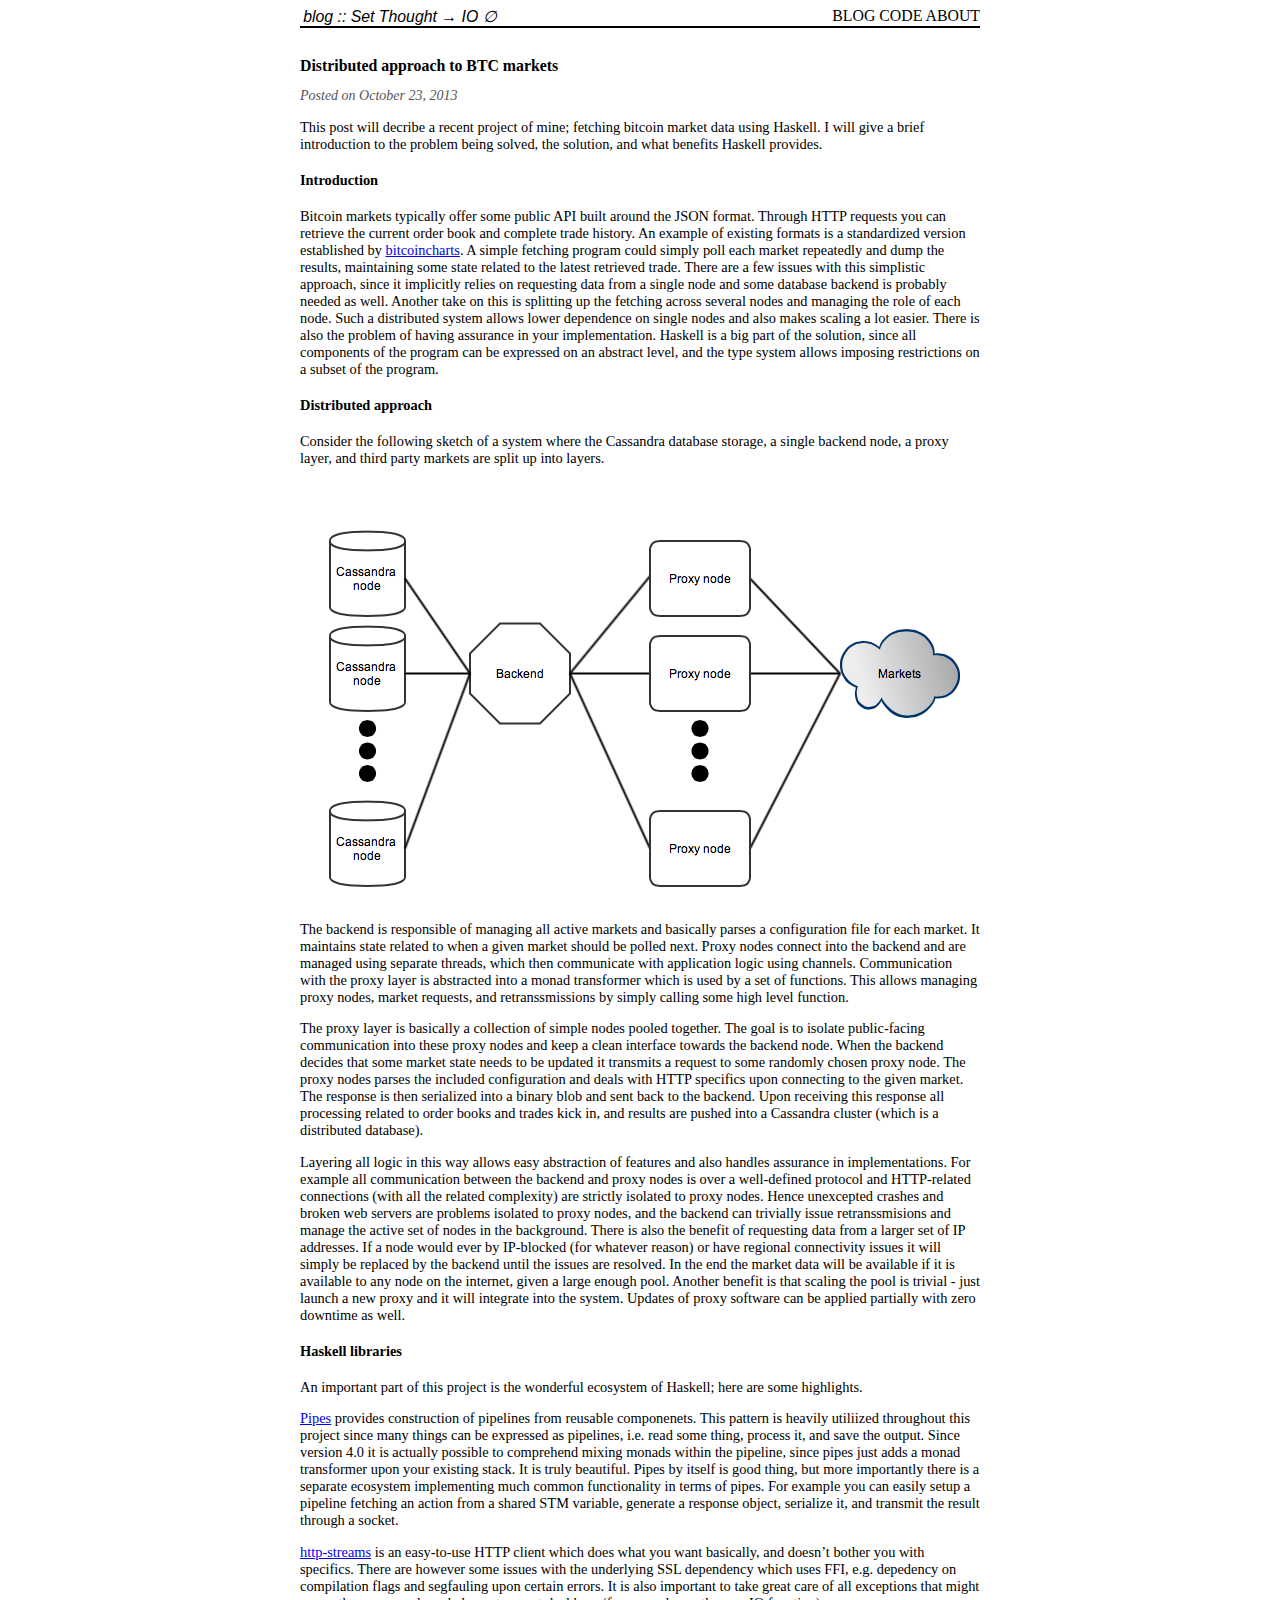
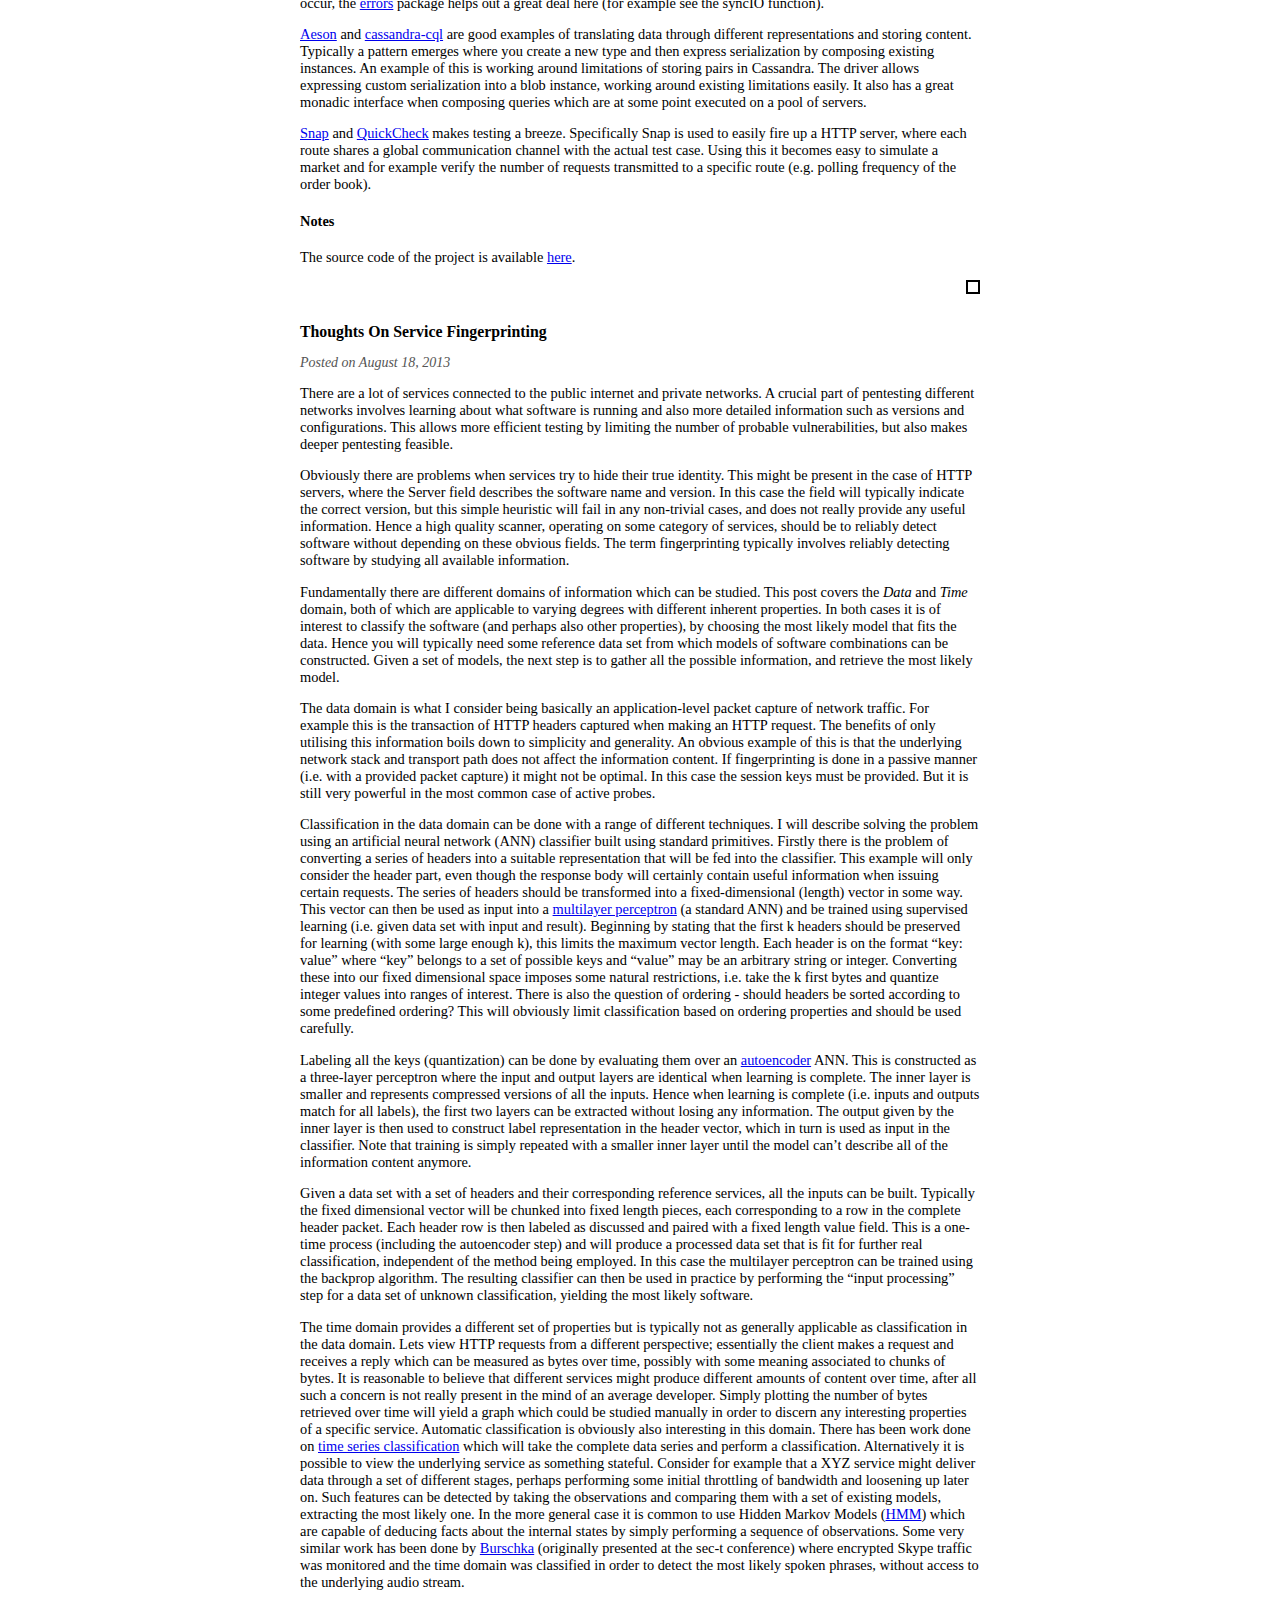
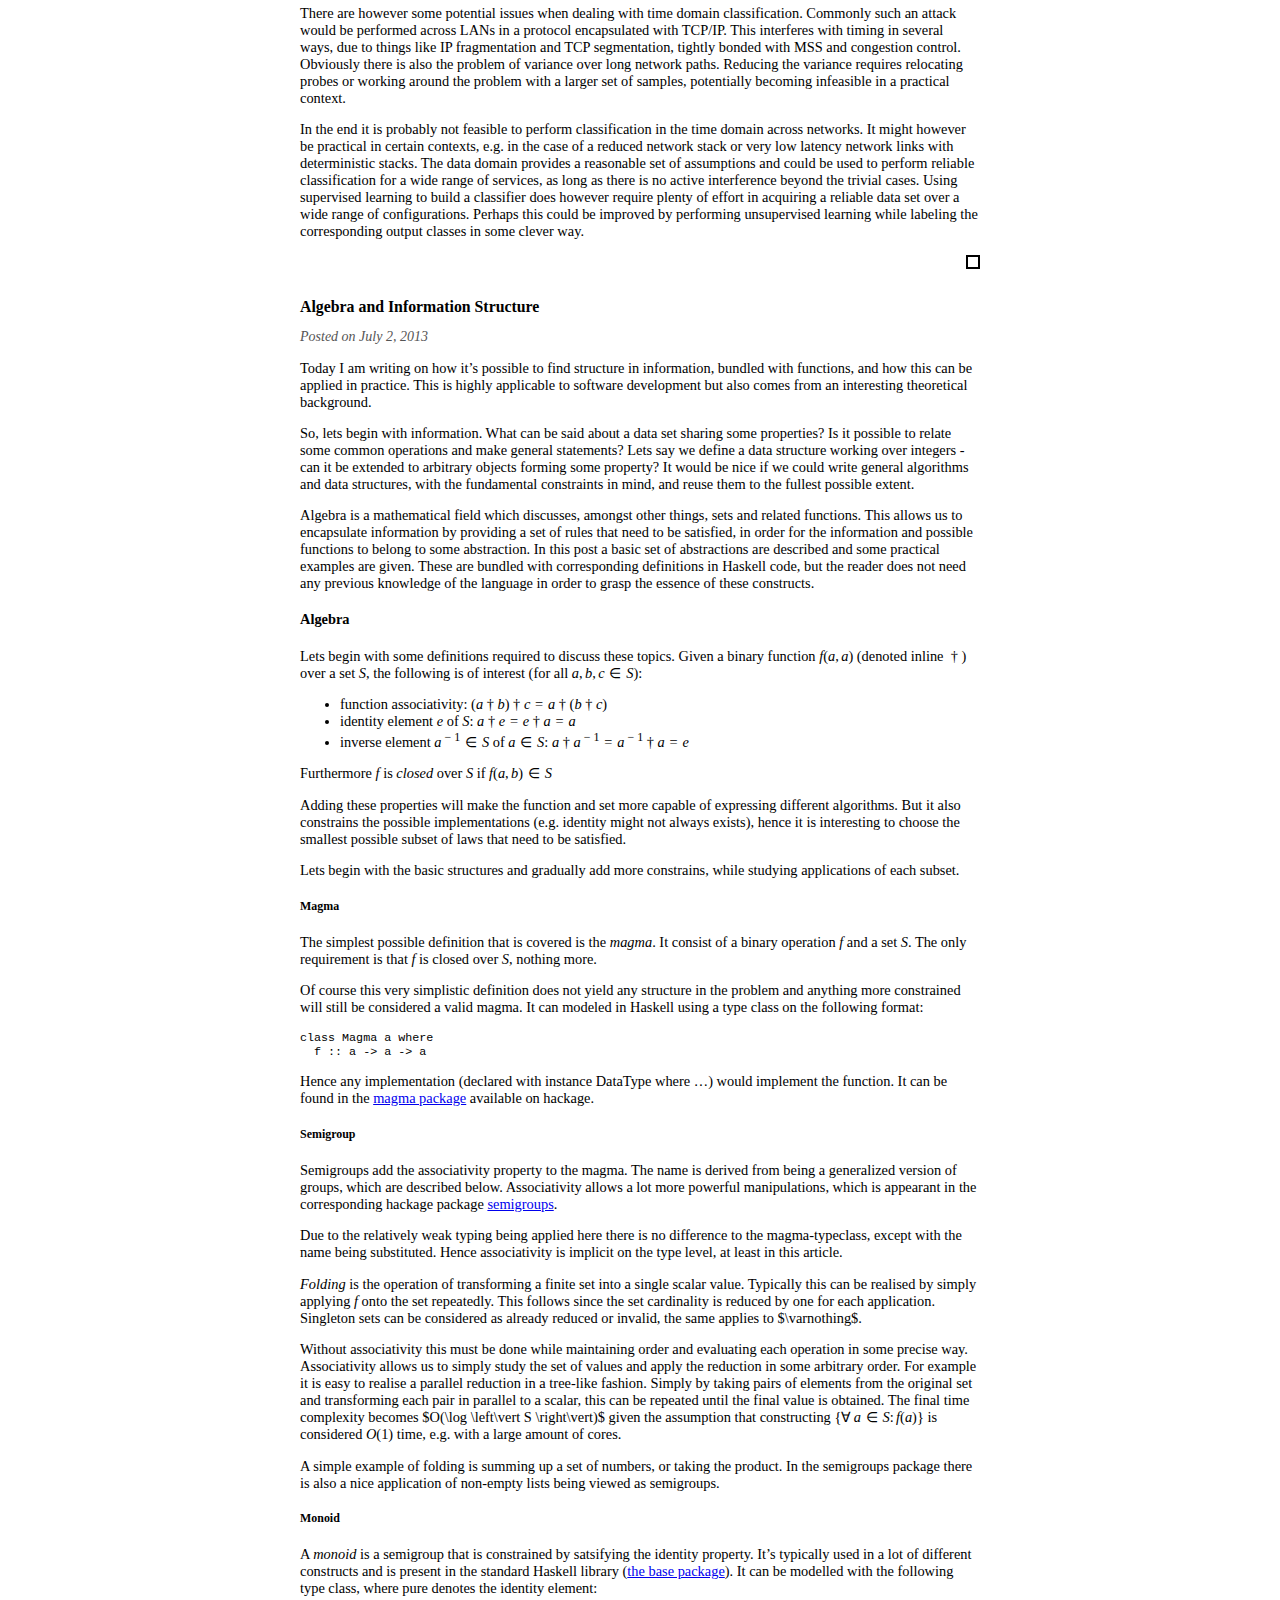
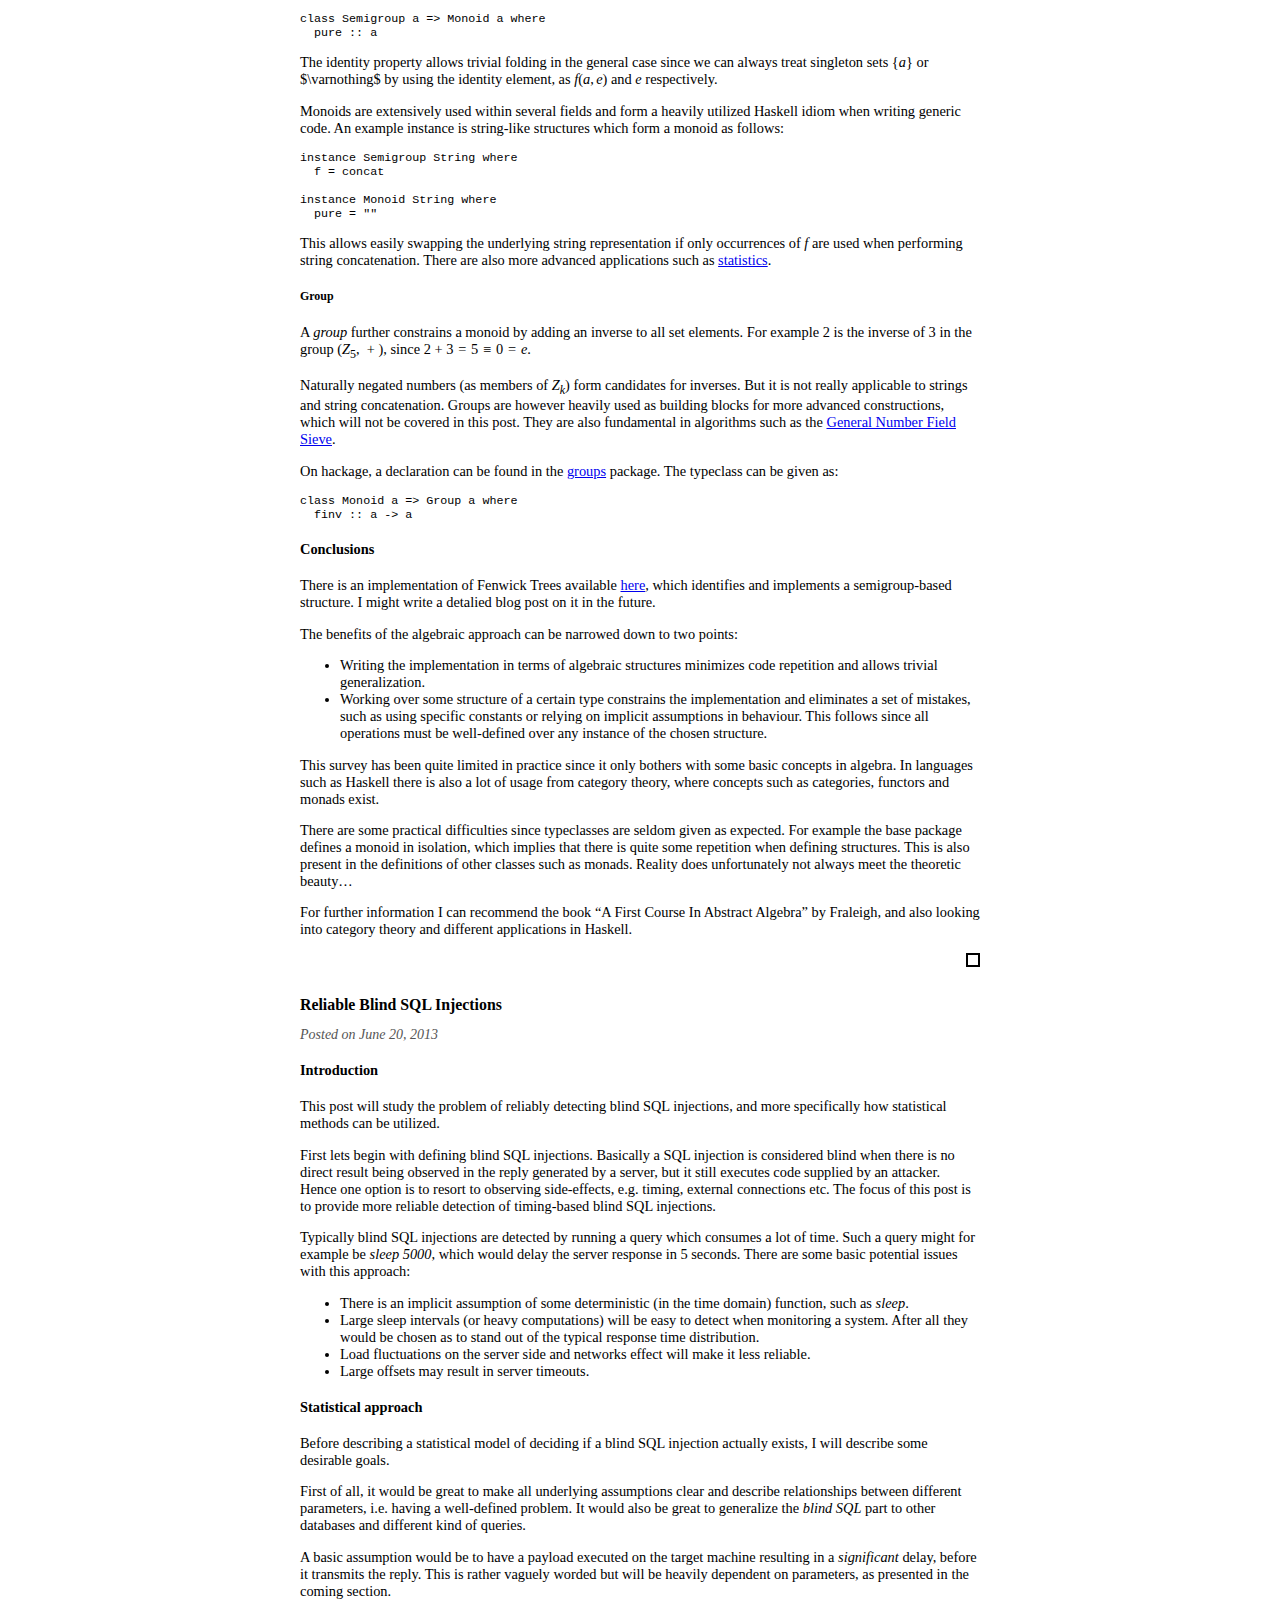
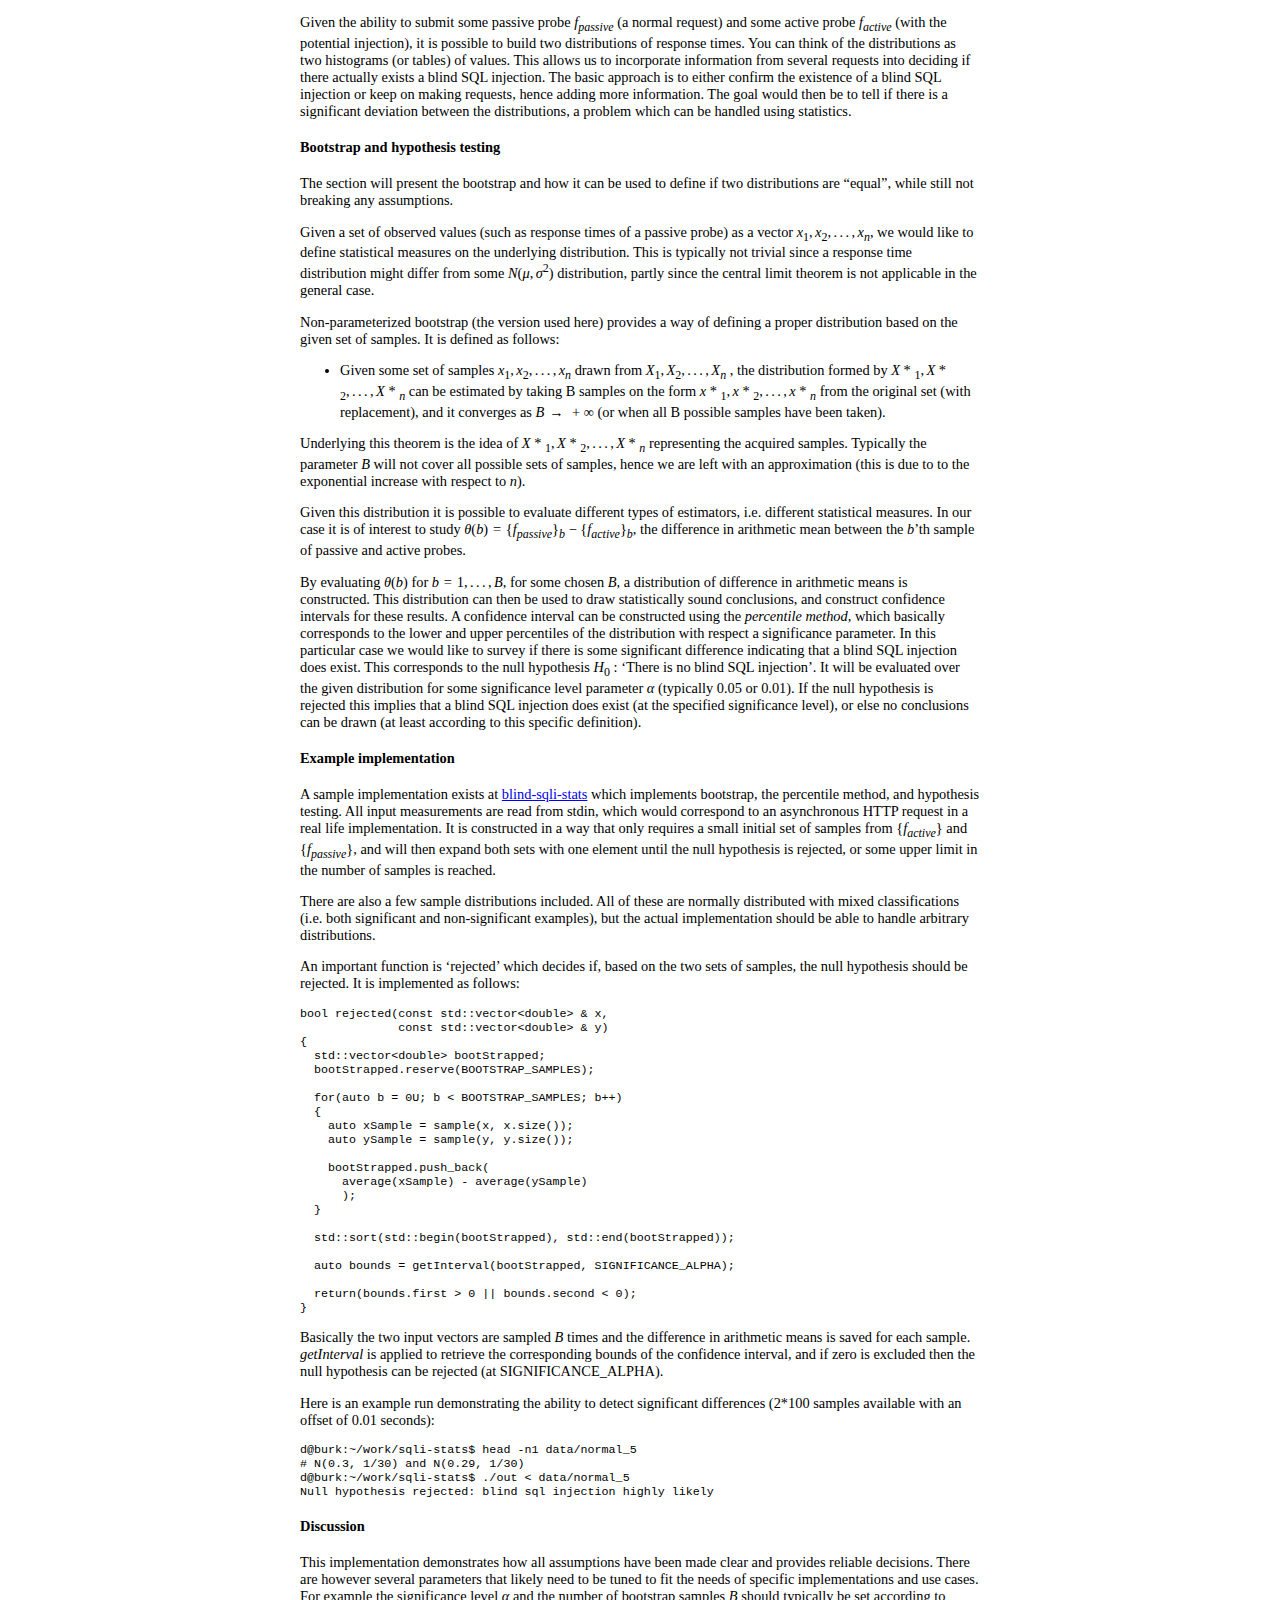
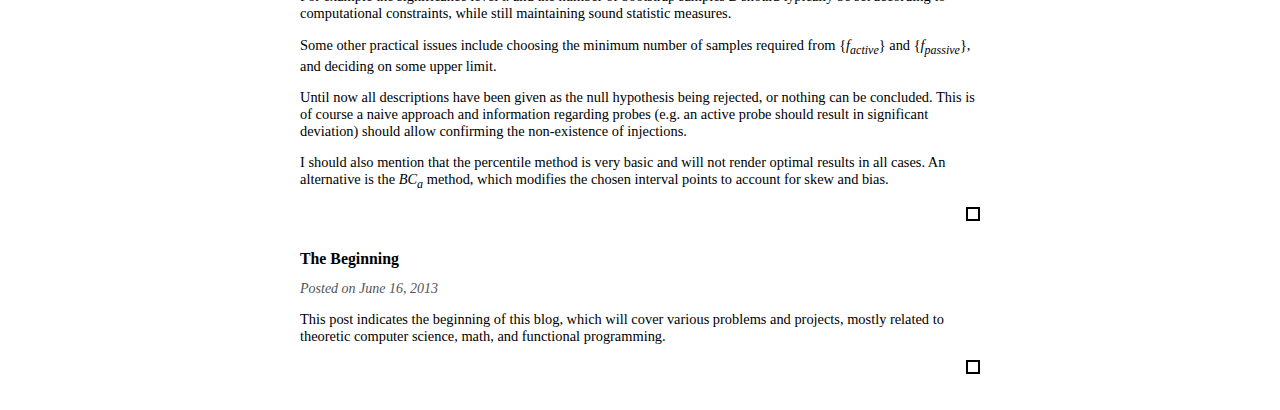
==== commit 0518925c: "New post on distributed market fetching." ====
--- a/index.html
+++ b/index.html
@@ -29,6 +29,36 @@
 
         <div id="content">
             
+  <a id="distributed_btc_markets"></a>
+  <div class="post">
+<h2><a href="#distributed_btc_markets" id="postTitle">Distributed approach to BTC markets</a></h2>
+
+<div class="info">
+  Posted on October 23, 2013
+</div>
+
+  <p>This post will decribe a recent project of mine; fetching bitcoin market data using Haskell. I will give a brief introduction to the problem being solved, the solution, and what benefits Haskell provides.</p>
+<h4 id="introduction">Introduction</h4>
+<p>Bitcoin markets typically offer some public API built around the JSON format. Through HTTP requests you can retrieve the current order book and complete trade history. An example of existing formats is a standardized version established by <a href="http://bitcoincharts.com/about/exchanges/">bitcoincharts</a>. A simple fetching program could simply poll each market repeatedly and dump the results, maintaining some state related to the latest retrieved trade. There are a few issues with this simplistic approach, since it implicitly relies on requesting data from a single node and some database backend is probably needed as well. Another take on this is splitting up the fetching across several nodes and managing the role of each node. Such a distributed system allows lower dependence on single nodes and also makes scaling a lot easier. There is also the problem of having assurance in your implementation. Haskell is a big part of the solution, since all components of the program can be expressed on an abstract level, and the type system allows imposing restrictions on a subset of the program.</p>
+<h4 id="distributed-approach">Distributed approach</h4>
+<p>Consider the following sketch of a system where the Cassandra database storage, a single backend node, a proxy layer, and third party markets are split up into layers.</p>
+<p><img src="images/market-overview.png" /></p>
+<p>The backend is responsible of managing all active markets and basically parses a configuration file for each market. It maintains state related to when a given market should be polled next. Proxy nodes connect into the backend and are managed using separate threads, which then communicate with application logic using channels. Communication with the proxy layer is abstracted into a monad transformer which is used by a set of functions. This allows managing proxy nodes, market requests, and retranssmissions by simply calling some high level function.</p>
+<p>The proxy layer is basically a collection of simple nodes pooled together. The goal is to isolate public-facing communication into these proxy nodes and keep a clean interface towards the backend node. When the backend decides that some market state needs to be updated it transmits a request to some randomly chosen proxy node. The proxy nodes parses the included configuration and deals with HTTP specifics upon connecting to the given market. The response is then serialized into a binary blob and sent back to the backend. Upon receiving this response all processing related to order books and trades kick in, and results are pushed into a Cassandra cluster (which is a distributed database).</p>
+<p>Layering all logic in this way allows easy abstraction of features and also handles assurance in implementations. For example all communication between the backend and proxy nodes is over a well-defined protocol and HTTP-related connections (with all the related complexity) are strictly isolated to proxy nodes. Hence unexcepted crashes and broken web servers are problems isolated to proxy nodes, and the backend can trivially issue retranssmisions and manage the active set of nodes in the background. There is also the benefit of requesting data from a larger set of IP addresses. If a node would ever by IP-blocked (for whatever reason) or have regional connectivity issues it will simply be replaced by the backend until the issues are resolved. In the end the market data will be available if it is available to any node on the internet, given a large enough pool. Another benefit is that scaling the pool is trivial - just launch a new proxy and it will integrate into the system. Updates of proxy software can be applied partially with zero downtime as well.</p>
+<h4 id="haskell-libraries">Haskell libraries</h4>
+<p>An important part of this project is the wonderful ecosystem of Haskell; here are some highlights.</p>
+<p><a href="http://hackage.haskell.org/package/pipes">Pipes</a> provides construction of pipelines from reusable componenets. This pattern is heavily utiliized throughout this project since many things can be expressed as pipelines, i.e. read some thing, process it, and save the output. Since version 4.0 it is actually possible to comprehend mixing monads within the pipeline, since pipes just adds a monad transformer upon your existing stack. It is truly beautiful. Pipes by itself is good thing, but more importantly there is a separate ecosystem implementing much common functionality in terms of pipes. For example you can easily setup a pipeline fetching an action from a shared STM variable, generate a response object, serialize it, and transmit the result through a socket.</p>
+<p><a href="http://hackage.haskell.org/package/http-streams">http-streams</a> is an easy-to-use HTTP client which does what you want basically, and doesn’t bother you with specifics. There are however some issues with the underlying SSL dependency which uses FFI, e.g. depedency on compilation flags and segfauling upon certain errors. It is also important to take great care of all exceptions that might occur, the <a href="http://hackage.haskell.org/package/errors">errors</a> package helps out a great deal here (for example see the syncIO function).</p>
+<p><a href="http://hackage.haskell.org/package/aeson">Aeson</a> and <a href="http://hackage.haskell.org/package/cassandra-cql">cassandra-cql</a> are good examples of translating data through different representations and storing content. Typically a pattern emerges where you create a new type and then express serialization by composing existing instances. An example of this is working around limitations of storing pairs in Cassandra. The driver allows expressing custom serialization into a blob instance, working around existing limitations easily. It also has a great monadic interface when composing queries which are at some point executed on a pool of servers.</p>
+<p><a href="http://hackage.haskell.org/package/snap">Snap</a> and <a href="http://hackage.haskell.org/package/QuickCheck">QuickCheck</a> makes testing a breeze. Specifically Snap is used to easily fire up a HTTP server, where each route shares a global communication channel with the actual test case. Using this it becomes easy to simulate a market and for example verify the number of requests transmitted to a specific route (e.g. polling frequency of the order book).</p>
+<h4 id="notes">Notes</h4>
+<p>The source code of the project is available <a href="https://github.com/davnils/distr-btc">here</a>.</p>
+
+  <div class="box"></div>
+</div>
+
+
   <a id="thoughts_on_service_fingerprinting"></a>
   <div class="post">
 <h2><a href="#thoughts_on_service_fingerprinting" id="postTitle">Thoughts On Service Fingerprinting</a></h2>
@@ -92,7 +122,7 @@
 <p>The identity property allows trivial folding in the general case since we can always treat singleton sets <span class="math">{<em>a</em>}</span> or <span class="math">$\varnothing$</span> by using the identity element, as <span class="math"><em>f</em>(<em>a</em>, <em>e</em>)</span> and <span class="math"><em>e</em></span> respectively.</p>
 <p>Monoids are extensively used within several fields and form a heavily utilized Haskell idiom when writing generic code. An example instance is string-like structures which form a monoid as follows:</p>
 <pre class="sourceCode haskell"><code class="sourceCode haskell"><span class="kw">instance</span> <span class="dt">Semigroup</span> <span class="dt">String</span> <span class="kw">where</span>
-  f <span class="fu">=</span> <span class="fu">concat</span>
+  f <span class="fu">=</span> concat
 
 <span class="kw">instance</span> <span class="dt">Monoid</span> <span class="dt">String</span> <span class="kw">where</span>
   pure <span class="fu">=</span> <span class="st">&quot;&quot;</span></code></pre>
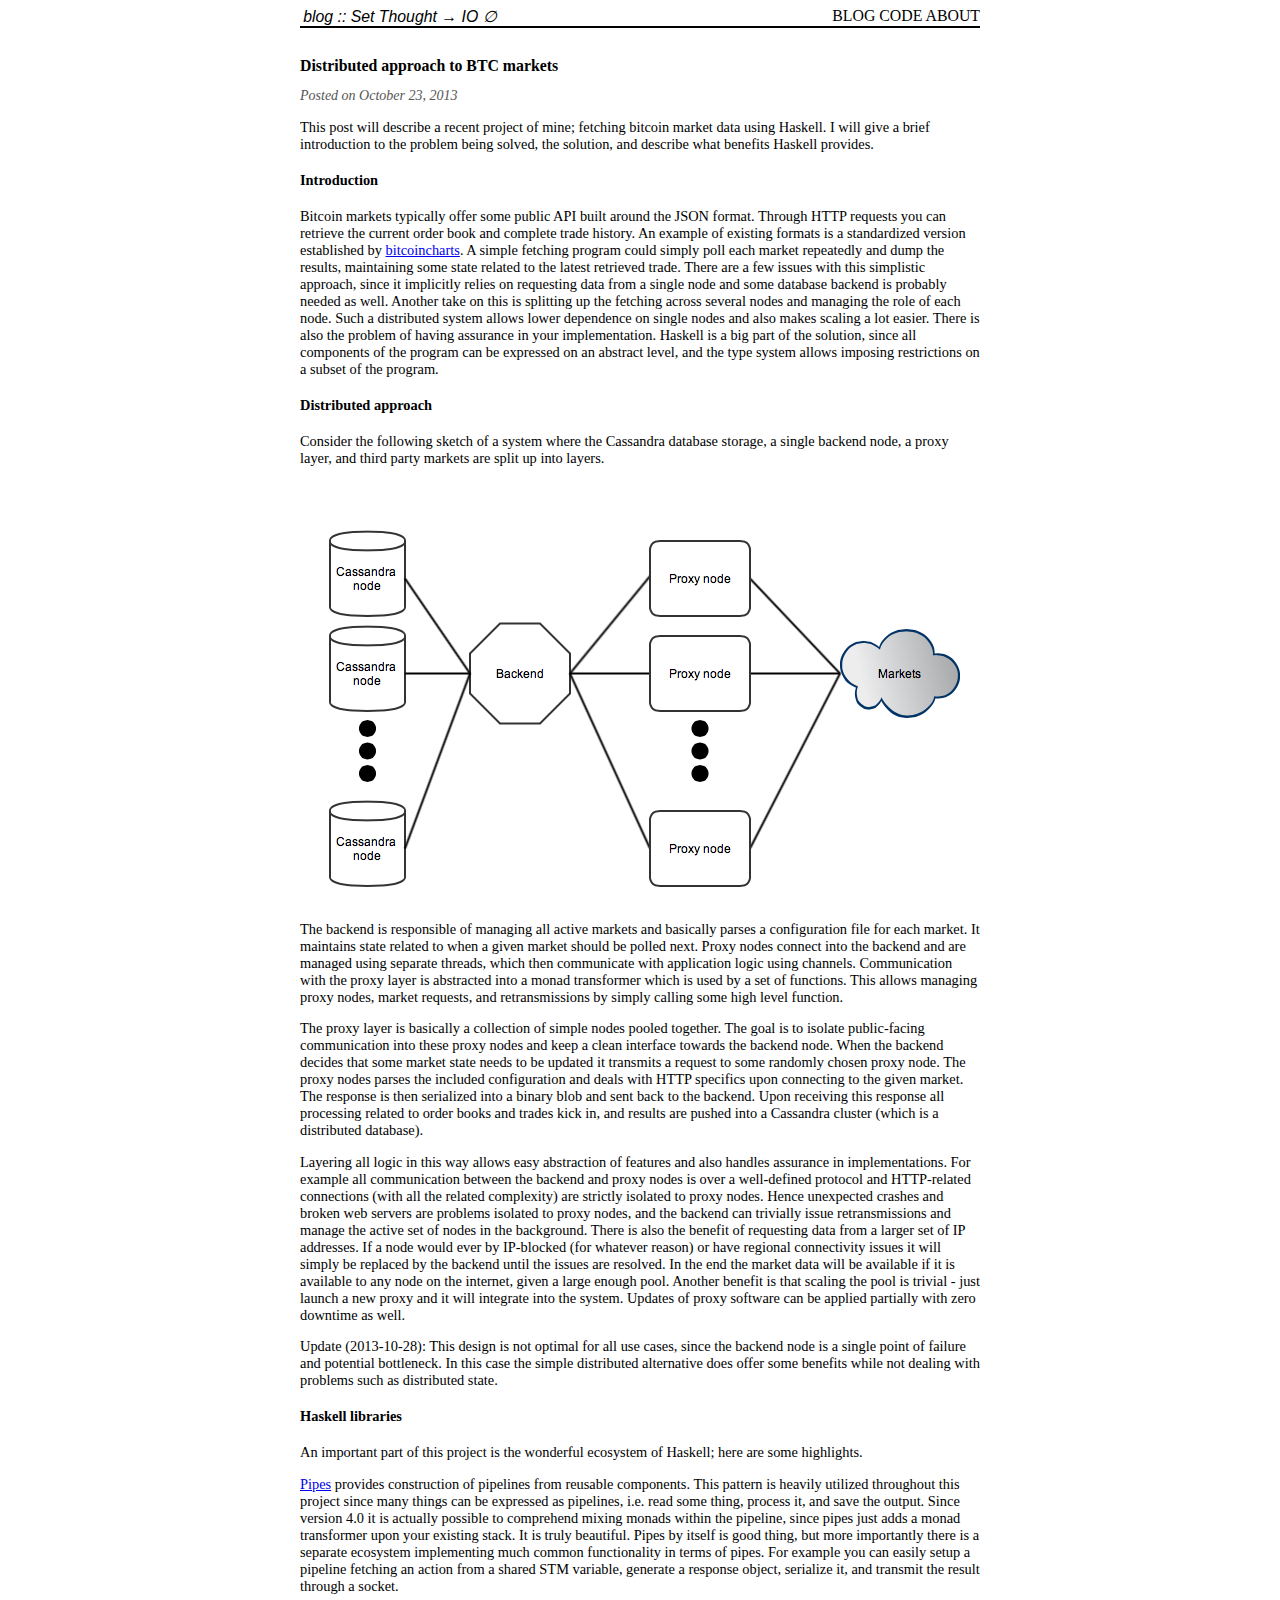
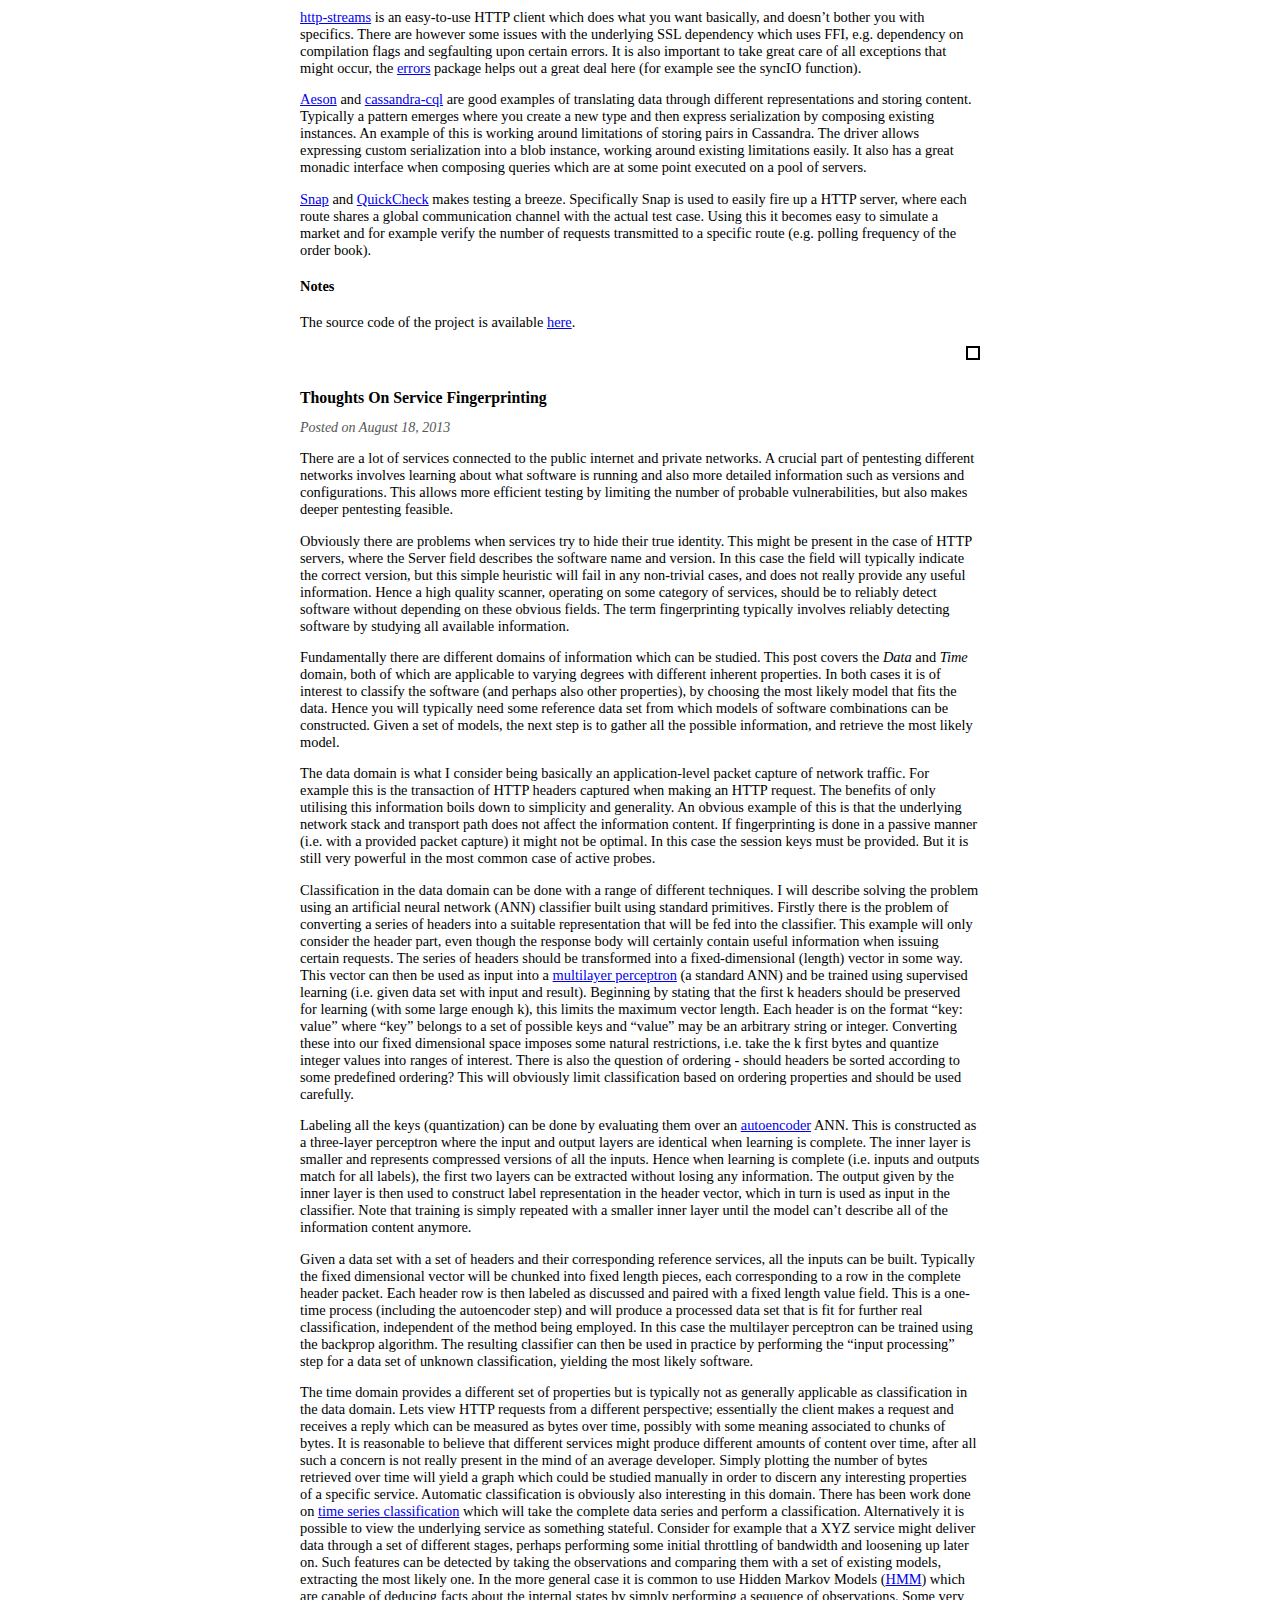
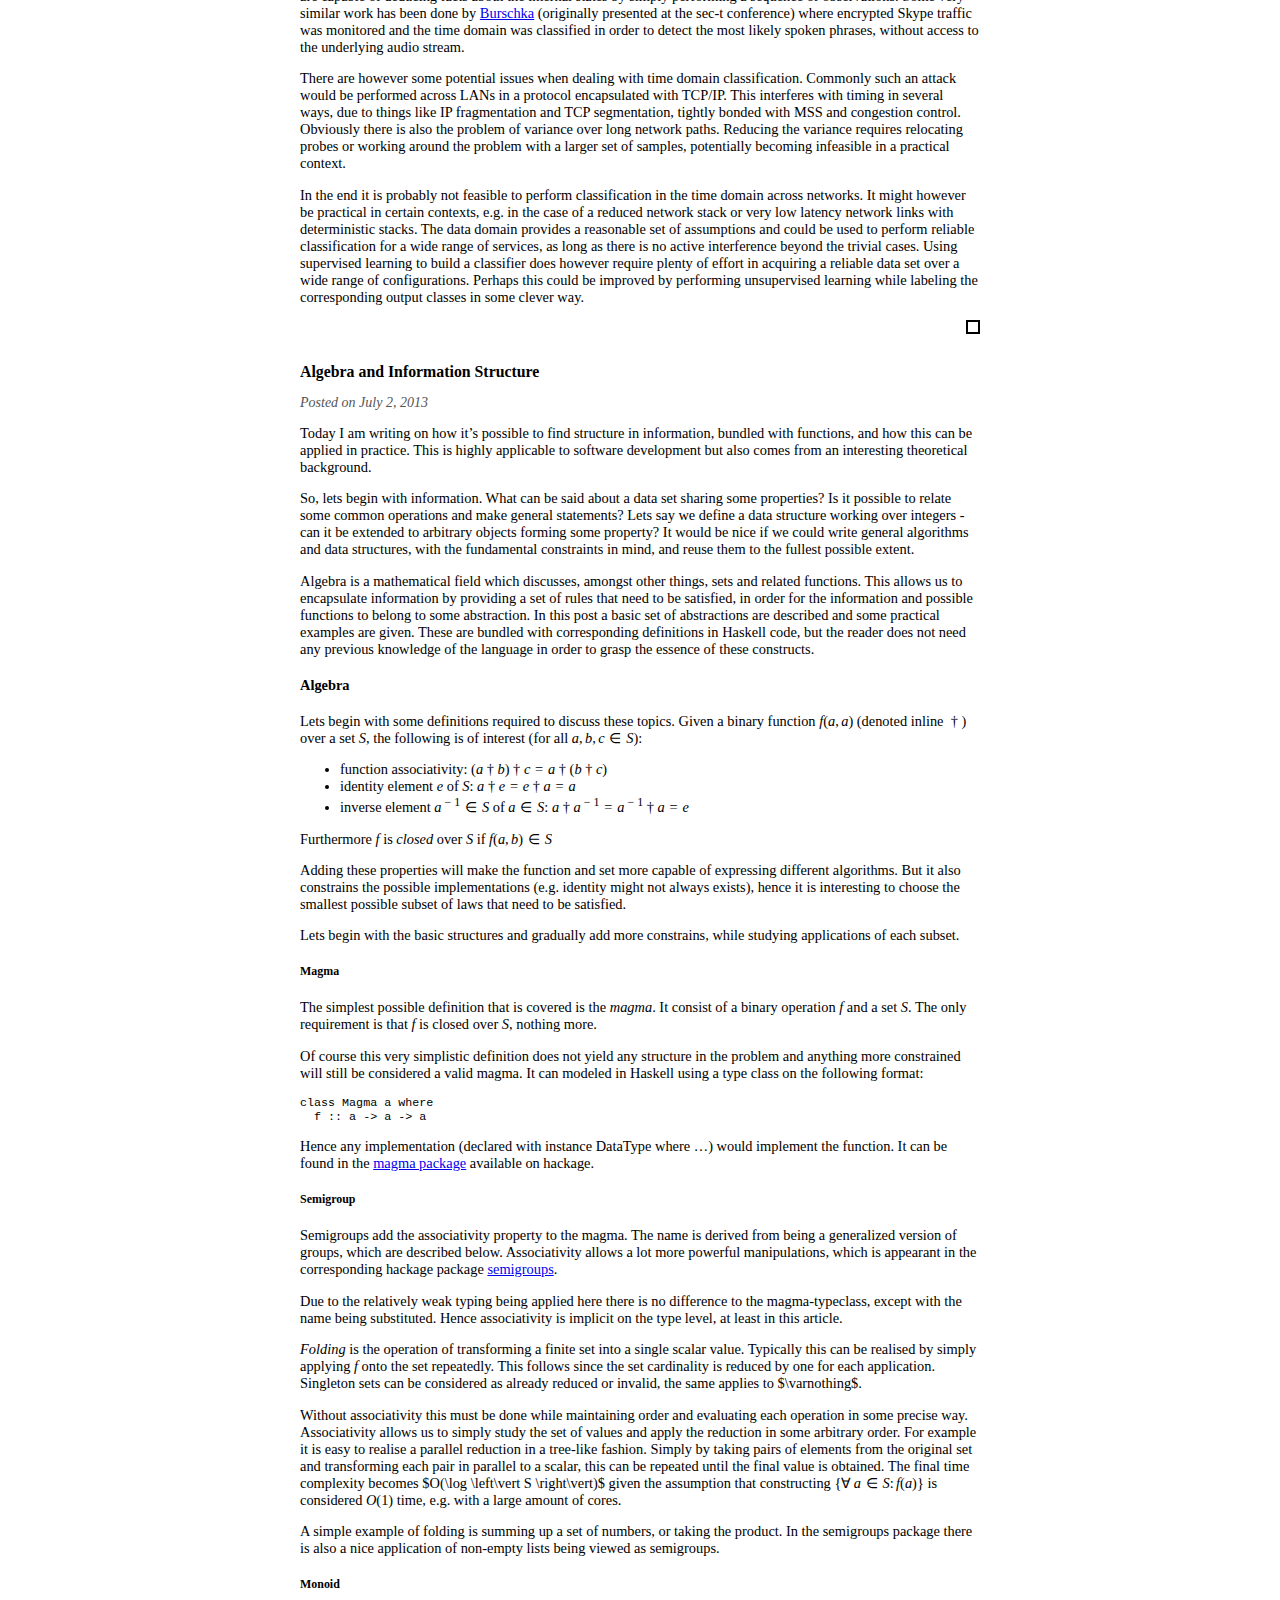
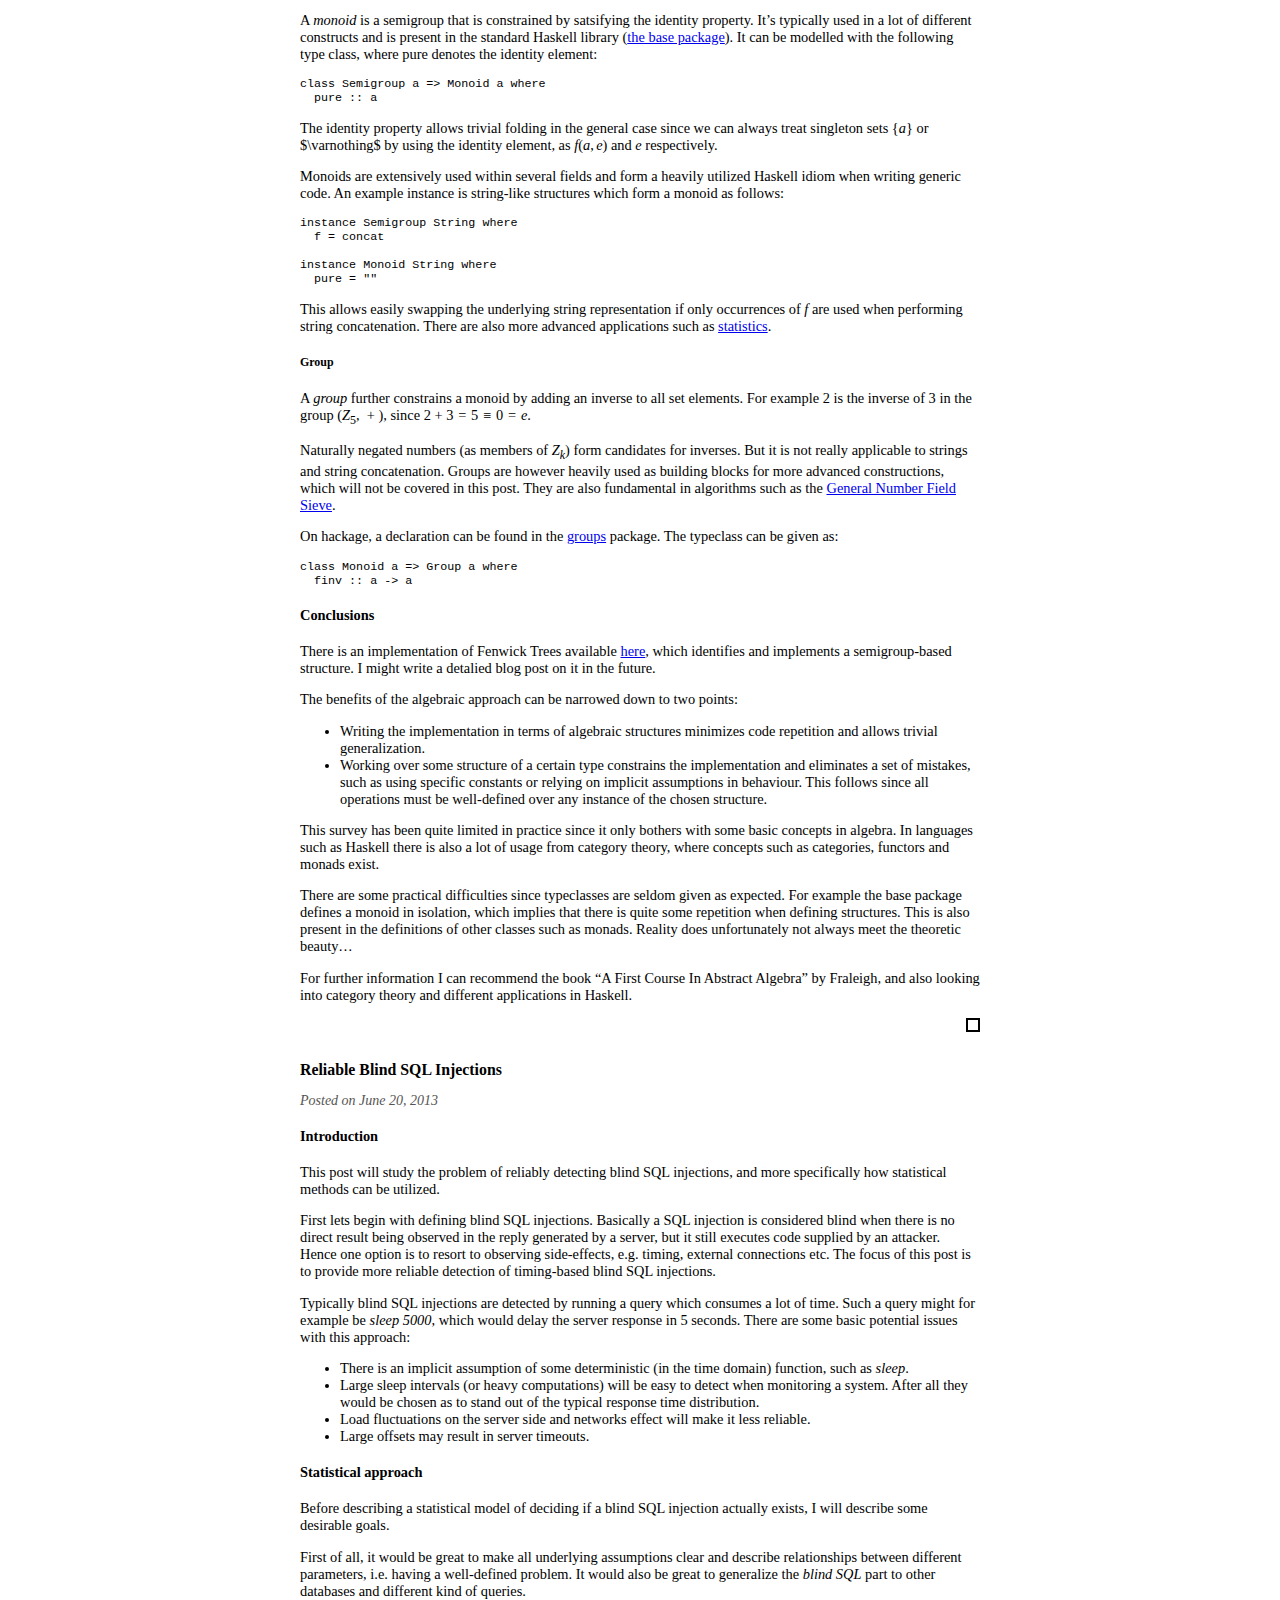
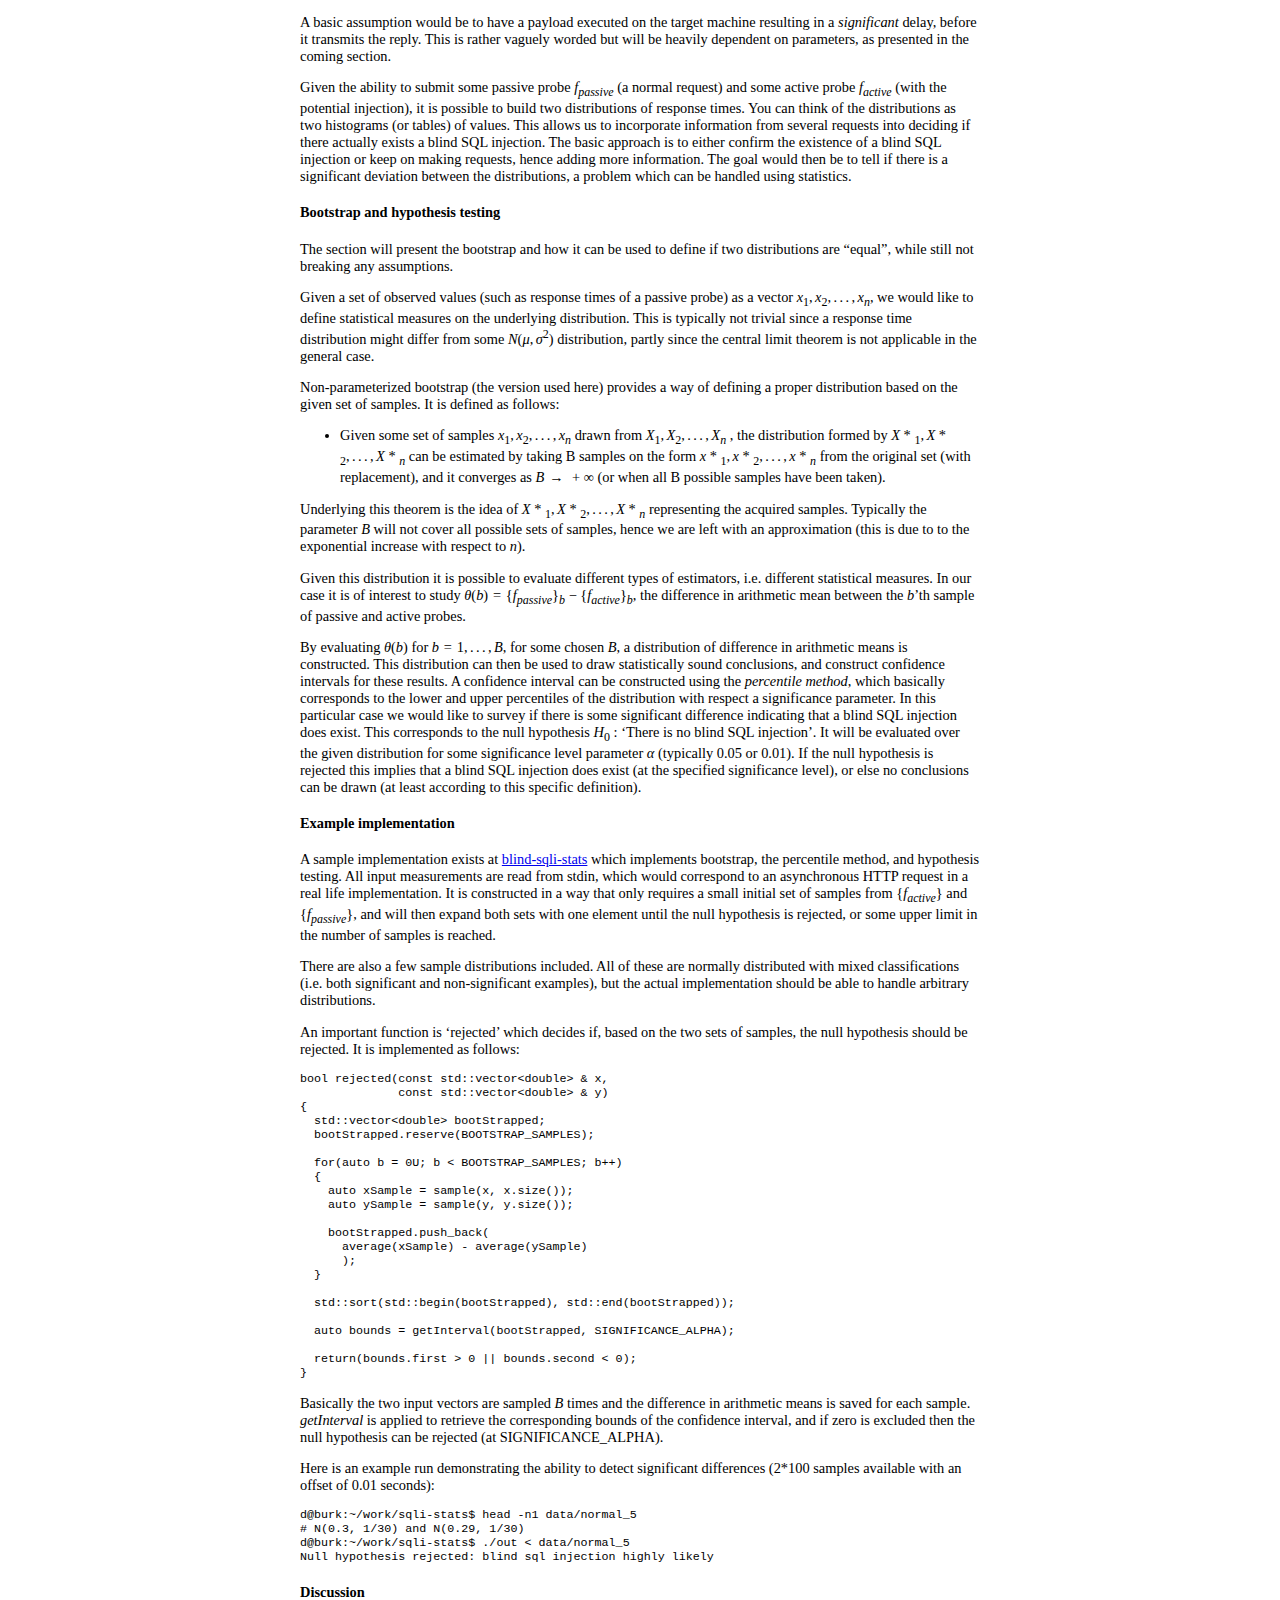
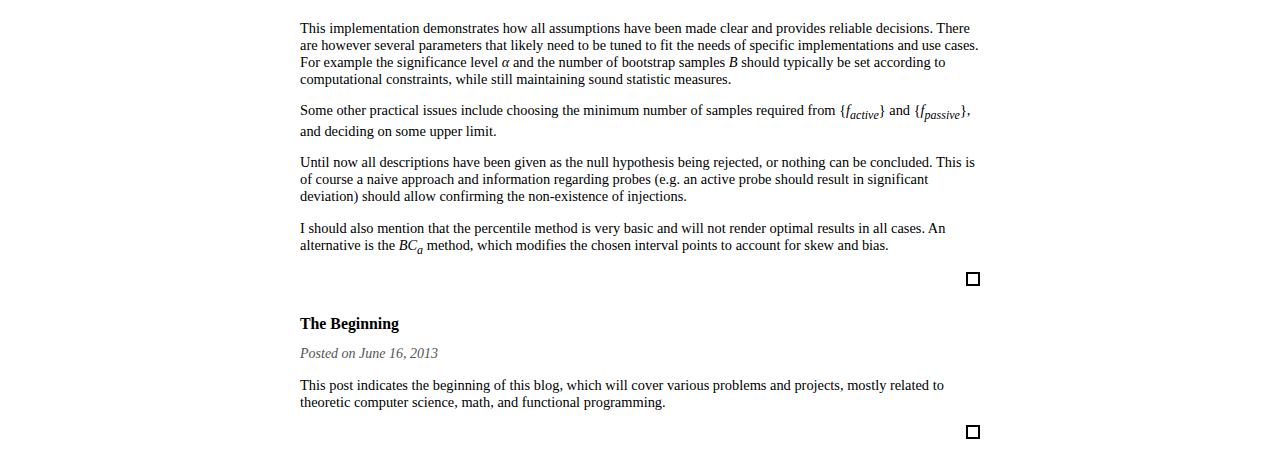
==== commit 07027370: "Minor updates to distr-btc post." ====
--- a/index.html
+++ b/index.html
@@ -37,19 +37,20 @@
   Posted on October 23, 2013
 </div>
 
-  <p>This post will decribe a recent project of mine; fetching bitcoin market data using Haskell. I will give a brief introduction to the problem being solved, the solution, and what benefits Haskell provides.</p>
+  <p>This post will describe a recent project of mine; fetching bitcoin market data using Haskell. I will give a brief introduction to the problem being solved, the solution, and describe what benefits Haskell provides.</p>
 <h4 id="introduction">Introduction</h4>
 <p>Bitcoin markets typically offer some public API built around the JSON format. Through HTTP requests you can retrieve the current order book and complete trade history. An example of existing formats is a standardized version established by <a href="http://bitcoincharts.com/about/exchanges/">bitcoincharts</a>. A simple fetching program could simply poll each market repeatedly and dump the results, maintaining some state related to the latest retrieved trade. There are a few issues with this simplistic approach, since it implicitly relies on requesting data from a single node and some database backend is probably needed as well. Another take on this is splitting up the fetching across several nodes and managing the role of each node. Such a distributed system allows lower dependence on single nodes and also makes scaling a lot easier. There is also the problem of having assurance in your implementation. Haskell is a big part of the solution, since all components of the program can be expressed on an abstract level, and the type system allows imposing restrictions on a subset of the program.</p>
 <h4 id="distributed-approach">Distributed approach</h4>
 <p>Consider the following sketch of a system where the Cassandra database storage, a single backend node, a proxy layer, and third party markets are split up into layers.</p>
 <p><img src="images/market-overview.png" /></p>
-<p>The backend is responsible of managing all active markets and basically parses a configuration file for each market. It maintains state related to when a given market should be polled next. Proxy nodes connect into the backend and are managed using separate threads, which then communicate with application logic using channels. Communication with the proxy layer is abstracted into a monad transformer which is used by a set of functions. This allows managing proxy nodes, market requests, and retranssmissions by simply calling some high level function.</p>
+<p>The backend is responsible of managing all active markets and basically parses a configuration file for each market. It maintains state related to when a given market should be polled next. Proxy nodes connect into the backend and are managed using separate threads, which then communicate with application logic using channels. Communication with the proxy layer is abstracted into a monad transformer which is used by a set of functions. This allows managing proxy nodes, market requests, and retransmissions by simply calling some high level function.</p>
 <p>The proxy layer is basically a collection of simple nodes pooled together. The goal is to isolate public-facing communication into these proxy nodes and keep a clean interface towards the backend node. When the backend decides that some market state needs to be updated it transmits a request to some randomly chosen proxy node. The proxy nodes parses the included configuration and deals with HTTP specifics upon connecting to the given market. The response is then serialized into a binary blob and sent back to the backend. Upon receiving this response all processing related to order books and trades kick in, and results are pushed into a Cassandra cluster (which is a distributed database).</p>
-<p>Layering all logic in this way allows easy abstraction of features and also handles assurance in implementations. For example all communication between the backend and proxy nodes is over a well-defined protocol and HTTP-related connections (with all the related complexity) are strictly isolated to proxy nodes. Hence unexcepted crashes and broken web servers are problems isolated to proxy nodes, and the backend can trivially issue retranssmisions and manage the active set of nodes in the background. There is also the benefit of requesting data from a larger set of IP addresses. If a node would ever by IP-blocked (for whatever reason) or have regional connectivity issues it will simply be replaced by the backend until the issues are resolved. In the end the market data will be available if it is available to any node on the internet, given a large enough pool. Another benefit is that scaling the pool is trivial - just launch a new proxy and it will integrate into the system. Updates of proxy software can be applied partially with zero downtime as well.</p>
+<p>Layering all logic in this way allows easy abstraction of features and also handles assurance in implementations. For example all communication between the backend and proxy nodes is over a well-defined protocol and HTTP-related connections (with all the related complexity) are strictly isolated to proxy nodes. Hence unexpected crashes and broken web servers are problems isolated to proxy nodes, and the backend can trivially issue retransmissions and manage the active set of nodes in the background. There is also the benefit of requesting data from a larger set of IP addresses. If a node would ever by IP-blocked (for whatever reason) or have regional connectivity issues it will simply be replaced by the backend until the issues are resolved. In the end the market data will be available if it is available to any node on the internet, given a large enough pool. Another benefit is that scaling the pool is trivial - just launch a new proxy and it will integrate into the system. Updates of proxy software can be applied partially with zero downtime as well.</p>
+<p>Update (2013-10-28): This design is not optimal for all use cases, since the backend node is a single point of failure and potential bottleneck. In this case the simple distributed alternative does offer some benefits while not dealing with problems such as distributed state.</p>
 <h4 id="haskell-libraries">Haskell libraries</h4>
 <p>An important part of this project is the wonderful ecosystem of Haskell; here are some highlights.</p>
-<p><a href="http://hackage.haskell.org/package/pipes">Pipes</a> provides construction of pipelines from reusable componenets. This pattern is heavily utiliized throughout this project since many things can be expressed as pipelines, i.e. read some thing, process it, and save the output. Since version 4.0 it is actually possible to comprehend mixing monads within the pipeline, since pipes just adds a monad transformer upon your existing stack. It is truly beautiful. Pipes by itself is good thing, but more importantly there is a separate ecosystem implementing much common functionality in terms of pipes. For example you can easily setup a pipeline fetching an action from a shared STM variable, generate a response object, serialize it, and transmit the result through a socket.</p>
-<p><a href="http://hackage.haskell.org/package/http-streams">http-streams</a> is an easy-to-use HTTP client which does what you want basically, and doesn’t bother you with specifics. There are however some issues with the underlying SSL dependency which uses FFI, e.g. depedency on compilation flags and segfauling upon certain errors. It is also important to take great care of all exceptions that might occur, the <a href="http://hackage.haskell.org/package/errors">errors</a> package helps out a great deal here (for example see the syncIO function).</p>
+<p><a href="http://hackage.haskell.org/package/pipes">Pipes</a> provides construction of pipelines from reusable components. This pattern is heavily utilized throughout this project since many things can be expressed as pipelines, i.e. read some thing, process it, and save the output. Since version 4.0 it is actually possible to comprehend mixing monads within the pipeline, since pipes just adds a monad transformer upon your existing stack. It is truly beautiful. Pipes by itself is good thing, but more importantly there is a separate ecosystem implementing much common functionality in terms of pipes. For example you can easily setup a pipeline fetching an action from a shared STM variable, generate a response object, serialize it, and transmit the result through a socket.</p>
+<p><a href="http://hackage.haskell.org/package/http-streams">http-streams</a> is an easy-to-use HTTP client which does what you want basically, and doesn’t bother you with specifics. There are however some issues with the underlying SSL dependency which uses FFI, e.g. dependency on compilation flags and segfaulting upon certain errors. It is also important to take great care of all exceptions that might occur, the <a href="http://hackage.haskell.org/package/errors">errors</a> package helps out a great deal here (for example see the syncIO function).</p>
 <p><a href="http://hackage.haskell.org/package/aeson">Aeson</a> and <a href="http://hackage.haskell.org/package/cassandra-cql">cassandra-cql</a> are good examples of translating data through different representations and storing content. Typically a pattern emerges where you create a new type and then express serialization by composing existing instances. An example of this is working around limitations of storing pairs in Cassandra. The driver allows expressing custom serialization into a blob instance, working around existing limitations easily. It also has a great monadic interface when composing queries which are at some point executed on a pool of servers.</p>
 <p><a href="http://hackage.haskell.org/package/snap">Snap</a> and <a href="http://hackage.haskell.org/package/QuickCheck">QuickCheck</a> makes testing a breeze. Specifically Snap is used to easily fire up a HTTP server, where each route shares a global communication channel with the actual test case. Using this it becomes easy to simulate a market and for example verify the number of requests transmitted to a specific route (e.g. polling frequency of the order book).</p>
 <h4 id="notes">Notes</h4>
